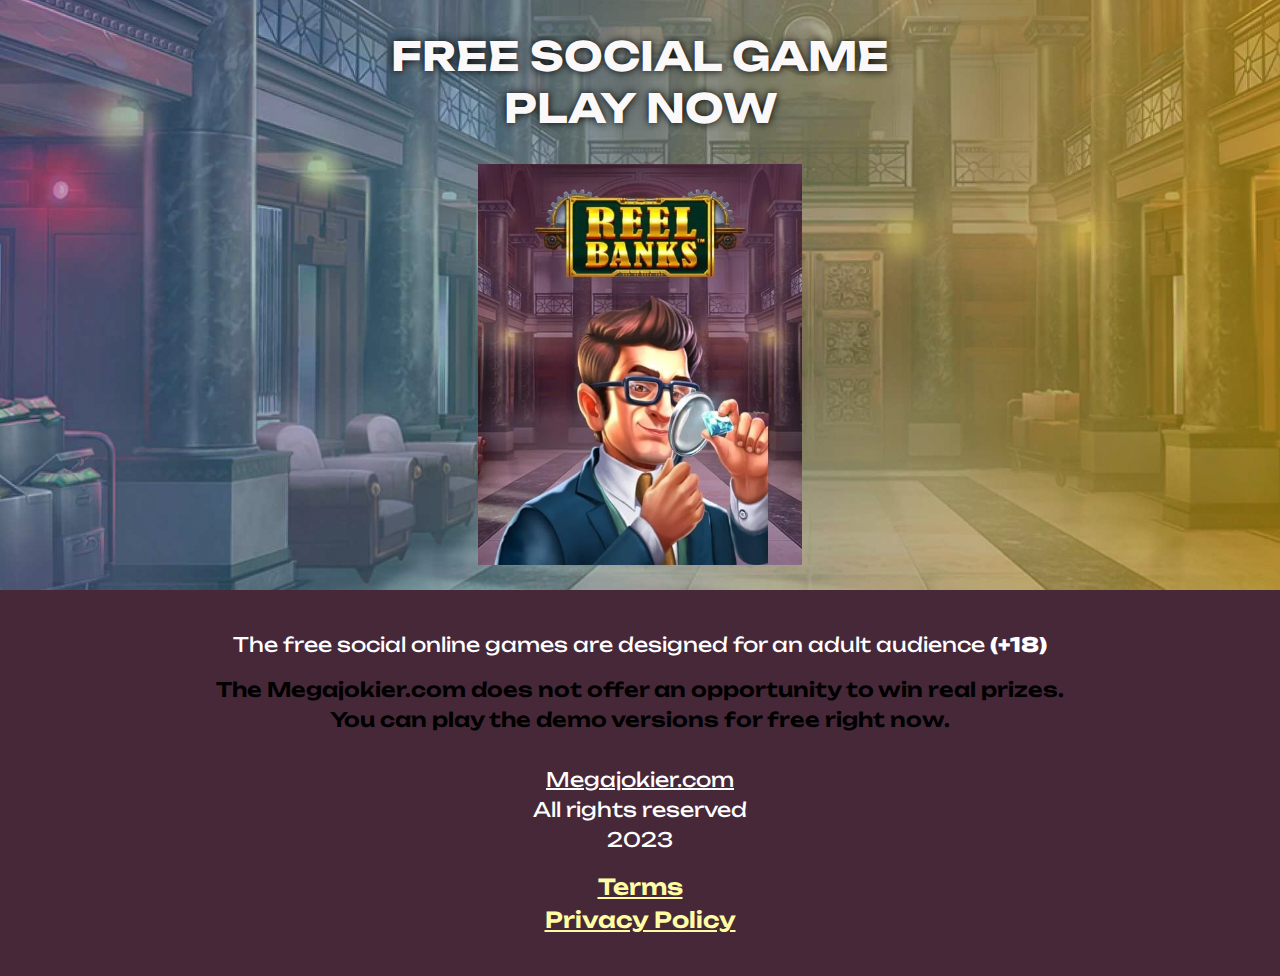
==== games.html @ bd91e35d "update" ====
<!DOCTYPE html>
<html lang="en">

<head>
  <title>Megajokier.com | FREE SOCIAL GAME</title>

  <meta charset="UTF-8">
  <meta http-equiv="X-UA-Compatible" content="IE=edge">
  <meta name="viewport" content="width=device-width, initial-scale=1.0">
  <meta http-equiv="Content-Type" content="text/html; charset=UTF-8">
  <meta name="viewport"
    content="width=device-width, user-scalable=no, initial-scale=1.0, maximum-scale=1.0, minimum-scale=1.0">

  <link rel="stylesheet" media="all" href="./css/main.min.css">

  <link rel="apple-touch-icon" sizes="180x180" href="/apple-touch-icon.png">
  <link rel="icon" type="image/png" sizes="32x32" href="/favicon-32x32.png">
  <link rel="icon" type="image/png" sizes="16x16" href="/favicon-16x16.png">
  <link rel="manifest" href="/site.webmanifest">
  <link rel="mask-icon" href="/safari-pinned-tab.svg" color="#5bbad5">
  <meta name="msapplication-TileColor" content="#da532c">
  <meta name="theme-color" content="#ffffff">

  <link rel="preconnect" href="https://fonts.googleapis.com"><link rel="preconnect" href="https://fonts.gstatic.com" crossorigin><link href="https://fonts.googleapis.com/css2?family=Unbounded:wght@200;300;400;500;600;700;800;900&display=swap" rel="stylesheet">

</head>

<body>

  <main>
    <section class="hero__background game__bg">
      <div class="hero__game-global">
        <h1 class="h1-hero">
          Free Social Game <br> Play Now
        </h1>
        <div class="flex-list__desk" id="Games">
          <ul class="flex-list cursor">
            <li class="flex-list__item" data-modal-open6 onClick="srcModal6()">
              <img src="./img/Game.webp" alt="Victorios The Game" class="Games__img">
            </li>
          </ul>
        </div>
      </div>
    </section>
  </main>


  <footer class="footer-p">
    <div class="footer__section">
      <div class="footer__last">
        <noindex>
          <p class="footer__p-font">The free social online games are designed for an adult audience <span
              class="footer__span">(+18)</span>
          </p>
        </noindex>
        <div>
          <noindex>
            <p class="footer__p-font margin" style="color: black;
            font-weight: 600;">The Megajokier.com does not offer an opportunity to win real
              prizes.<br>
              You can play the demo versions for free right now.</p>
          </noindex>
        </div>


        <a href="/" class="margin">
          <p class="footer__p-font"><span style="text-decoration: underline;">Megajokier.com</span><br>All rights
            reserved
            <br>2023
          </p>
        </a>

        <div>
          <ul class="footer__ul">
            <li><a class="footer__terms" data-modal-open3 style="text-decoration: underline;">Terms</a></li>
            <li><a class="footer__terms" data-modal-open2 style="text-decoration: underline;">Privacy Policy</a></li>
          </ul>
        </div>

  </footer>


  <!--   Modal Privacy -->

  <div class="modal__backdrop2 is-hidden2" data-modal2>
    <div class="modal2" data-form-modal2>

      <button type="button" class="button__modal2" data-modal-close2>
        <svg class="icon__close3">
          <use href="./img/icons.svg#icon-close"></use>
        </svg>
      </button>

      <div class="modal4__pad">
        <span class="modal__hero-text4">
          <noindex>
            <p class="modal__p">
              At Megajokier.com, accessible from https://Megajokier.com, one of our main priorities is the
              privacy of our visitors. This Privacy Policy document contains types of information that is collected and
              recorded by Megajokier.com and how we use it.

              If you have additional questions or require more information about our Privacy Policy, do not hesitate to
              contact us.

              This Privacy Policy applies only to our online activities and is valid for visitors to our website with
              regards to the information that they shared and/or collect in Megajokier.com. This policy is not
              applicable to any information collected offline or via channels other than this website.
            </p>
          </noindex>

          <h2>Information we collect</h2>

          <noindex>
            <p class="modal__p">
              The personal information that you are asked to provide, and the reasons why you are asked to provide it,
              will be made clear to you at the point we ask you to provide your personal information.

              If you contact us directly, we may receive additional information about you such as your name, email
              address, phone number, the contents of the message and/or attachments you may send us, and any other
              information you may choose to provide.

              When you register for an Account, we may ask for your contact information, including items such as name,
              company name, address, email address, and telephone number.
            </p>
          </noindex>

          <h2>How we use your information
          </h2>

          <noindex>
            <p>
              We use the information we collect in various ways, including to:<br>

              Provide, operate, and maintain our website<br>
              Improve, personalize, and expand our website<br>
              Understand and analyze how you use our website<br>
              Develop new products, services, features, and functionality<br>
              Communicate with you, either directly or through one of our partners, including for customer service, to
              provide you with updates and other information relating to the website, and for marketing and promotional
              purposes<br>
              Send you emails<br>
              Find and prevent fraud
            </p>
          </noindex>
        </span>
      </div>
    </div>
  </div>

  <!--   Modal Terms -->

  <div class="modal__backdrop3 is-hidden3" data-modal3>
    <div class="modal3" data-form-modal3>

      <button type="button" class="button__modal3" data-modal-close3>
        <svg class="icon__close3">
          <use href="./img/icons.svg#icon-close"></use>
        </svg>
      </button>

      <div class="modal4__pad">
        <span class="modal__hero-text4">
          <noindex>
            <h2>These terms and conditions outline the rules and regulations for the use of Megajokier.com's
              Website, located at Megajokier.com.</h2>
          </noindex>
          <noindex>
            <p class="modal__p">By accessing this website we assume you accept these terms and conditions. Do not
              continue to use Megajokier.com if you do not agree to take all of the terms and conditions stated on
              this page.</p>
          </noindex>
          <noindex>
            <p class="modal__p">
              The following terminology applies to these Terms and Conditions, Privacy Statement and Disclaimer Notice
              and all Agreements: "Client", "You" and "Your" refers to you, the person log on this website and compliant
              to the Company’s terms and conditions. "The Company", "Ourselves", "We", "Our" and "Us", refers to our
              Company. "Party", "Parties", or "Us", refers to both the Client and ourselves. All terms refer to the
              offer, acceptance and consideration of payment necessary to undertake the process of our assistance to the
              Client in the most appropriate manner for the express purpose of meeting the Client’s needs in respect of
              provision of the Company’s stated services, in accordance with and subject to, prevailing law of
              Netherlands. Any use of the above terminology or other words in the singular, plural, capitalization
              and/or he/she or they, are taken as interchangeable and therefore as referring to same.
            </p>
          </noindex>
          <noindex>
            <p class="modal__p">
              These Terms of Use constitute a legally binding agreement made between you, whether personally or on
              behalf of an entity ("you") and Megajokier.com ("Company," "we," "us," or "our"), concerning your
              access and use of the Megajokier.com website as well as any other media form, media channel, mobile
              website related, linked, or otherwise connected thereto (collectively, the "Site"). You agree that by
              accessing the Site, you have read, understood, and agreed to be bound by all of these Terms of Use. IF YOU
              DO NOT AGREE WITH ALL OF THESE TERMS OF USE, THEN YOU ARE EXPRESSLY PROHIBITED FROM USING THE SITE AND YOU
              MUST DISCONTINUE USE IMMEDIATELY.
            </p>
          </noindex>
          <noindex>
            <p class="modal__p">
              The information provided on the Site is not intended for distribution to or use by any person or entity in
              any jurisdiction or country where such distribution or use would be contrary to law or regulation or which
              would subject us to any registration requirement within such jurisdiction or country. Accordingly, those
              persons who choose to access the Site from other locations do so on their own initiative and are solely
              responsible for compliance with local laws, if and to the extent local laws are applicable.
            </p>
            <p class="modal__p">
              The Site is intended for users who are at least 18 years old. Persons under the age of 18 are not
              permitted to use or register for the Site.
            </p>
            <p class="modal__p">
              You may not access or use the Site for any purpose other than that for which we make the Site available.
              The Site may not be used in connection with any commercial endeavors except those that are specifically
              endorsed
              or approved by us.
            </p>
            <p class="modal__p">
              We reserve the right, but not the obligation, to: (1) monitor the Site for violations of these Terms of
              Use; (2) take appropriate legal action against anyone who, in our sole discretion, violates the law or
              these Terms of Use,
              including without limitation, reporting such user to law enforcement authorities; (3) in our sole
              discretion and without limitation, refuse, restrict access to, limit the availability of, or disable (to
              the extent technologically
              feasible) any of your Contributions or any portion thereof; (4) in our sole discretion and without
              limitation, notice, or liability, to remove from the Site or otherwise disable all files and content that
              are excessive in size or are in any way burdensome to our systems.
            </p>
          </noindex>
        </span>
      </div>
    </div>
  </div>

  <div class="modal__backdrop6 is-hidden6" data-modal6>
    <div class="modal6">

      <button type="button" class="button__modal3" data-modal-close6 onClick="window.location.reload()">
        <svg class="icon__close3">
          <use href="./img/icons.svg#icon-close"></use>
        </svg>
      </button>

      <iframe class="iframe" id="gameFrame6" title="Game" sandbox="allow-same-origin allow-scripts"
        allow="autoplay; fullscreen; screen-wake-lock" frameborder="0" width="100%" src="">
      </iframe>

    </div>
  </div>

  <script src="./js/games.js"></script>
  <script src="./js/modals.js"></script>
  <script src="./js/gameTitle.js"></script>
</body>

</html>
---- css/main.min.css ----
:root{--main-title-color: #ffffff;--second-title-color: #212121;--first-text-color: #757575;--second-text-color: rgba(255, 255, 255, 0.6);--third-text-color: #000000;--accent-color: #20847c;--btn-accent-color: #20847c;--main-site-section: #2f303a;--thumb-background-color: #f5f4fa;--line-color: #ececec;--border-color: #eeeeee;--current-placeholder-color: rgba(117, 117, 117, 0.5);--social-background-color: rgba(255, 255, 255, 0.1);--social-link-color: #afb1b8;--overlay-color: rgba(0, 0, 0, 0.2);--duration: 150ms;--function: cubic-bezier(0.4, 0, 0.2, 1);--about-text-bgc: rgba(47, 48, 58, 0.8)}.modal__backdrop{position:fixed;top:0;left:0;z-index:101;height:100%;width:100%;transition-property:opacity,visibility;background-color:rgba(0,0,0,.62);opacity:1;visibility:visible}.modal__backdrop.is-hidden{pointer-events:none;visibility:hidden;opacity:0}.modal__backdrop.is-hidden>.modal{transform:translate(-50%, -50%) scale(2.9);opacity:0}.modal__close{display:flex;align-items:center;flex-direction:column;justify-content:center;color:#1e0013;text-transform:uppercase;font-weight:600;cursor:pointer;margin-top:17px;margin-bottom:17px}.is-hidden{display:none}.modal{position:absolute;top:50%;left:50%;text-align:center;transform:translate(-50%, -50%) scale(1);width:90%;height:50px;padding:15px 15px 15px 15px;background-color:#eee;opacity:1;border-radius:6px;-webkit-box-shadow:0px 1px 3px rgba(0,0,0,.12),0px 1px 1px rgba(0,0,0,.14),0px 2px 1px rgba(0,0,0,.2);box-shadow:0px 1px 3px rgba(0,0,0,.12),0px 1px 1px rgba(0,0,0,.14),0px 2px 1px rgba(0,0,0,.2);transition-property:opacity,transform}@media screen and (min-width: 480px){.modal{width:354px}}@media screen and (min-width: 1200px){.modal{width:528px}}.modal__hero-text{color:#000;font-weight:600}@media screen and (min-width: 1200px){.modal__hero-text{padding:30px}}.modal__backdrop5{position:fixed;top:0;left:0;z-index:101;height:100%;width:100%;background-color:rgba(0,0,0,.62);opacity:1;visibility:visible;transition-property:opacity,visibility;transition-duration:250ms;transition-timing-function:cubic-bezier(0.4, 0, 0.2, 1)}.modal__backdrop5.is-hidden5{visibility:hidden;opacity:0;pointer-events:none}.modal__backdrop5.is-hidden5>.modal5{opacity:0;transform:translate(-50%, -50%) scale(2.9)}.modal__close5{margin-bottom:10px;text-transform:uppercase;display:block;color:brown;margin-top:20px}.modal__heading5{margin-top:0;margin-bottom:12px;font-weight:500;font-size:18px;line-height:1.5;text-align:center;letter-spacing:.03em;color:#212121;padding:20px}.modal__form5{position:relative;display:block;text-align:left;margin-bottom:10px;color:#212121}.modal__thumb5{position:relative;display:block;text-align:left;margin-bottom:10px;color:#212121}.modal__input5{display:block;width:90%;height:40px;border:1px solid #3c3027;padding-left:42px;transition-property:border;transition-duration:250ms;transition-timing-function:cubic-bezier(0.4, 0, 0.2, 1)}.modal__input5:focus{border-color:#9927b5}.modal__input5::placeholder{color:#2d2d2d}.modal__input5:focus+.icon__modal-img{fill:#3c3027}.modal__input5._error{box-shadow:0 0 0 5px #f9da49}.modal__backdrop{position:fixed;top:0;left:0;z-index:101;height:100%;width:100%;background-color:rgba(0,0,0,.62);opacity:1;visibility:visible;transition-property:opacity,visibility;transition-duration:250ms;transition-timing-function:cubic-bezier(0.4, 0, 0.2, 1)}.modal__backdrop6{position:fixed;top:0;left:0;z-index:101;height:100%;width:100%;background-color:rgba(0,0,0,.62);opacity:1;visibility:visible;transition-property:opacity,visibility;transition-duration:250ms;transition-timing-function:cubic-bezier(0.4, 0, 0.2, 1)}.modal__backdrop7{position:fixed;top:0;left:0;z-index:101;height:100%;width:100%;background-color:rgba(0,0,0,.62);opacity:1;visibility:visible;transition-property:opacity,visibility;transition-duration:250ms;transition-timing-function:cubic-bezier(0.4, 0, 0.2, 1)}.modal__backdrop8{position:fixed;top:0;left:0;z-index:101;height:100%;width:100%;background-color:rgba(0,0,0,.62);opacity:1;visibility:visible;transition-property:opacity,visibility;transition-duration:250ms;transition-timing-function:cubic-bezier(0.4, 0, 0.2, 1)}.modal__backdrop9{position:fixed;top:0;left:0;z-index:101;height:100%;width:100%;background-color:rgba(0,0,0,.62);opacity:1;visibility:visible;transition-property:opacity,visibility;transition-duration:250ms;transition-timing-function:cubic-bezier(0.4, 0, 0.2, 1)}.modal__backdrop.is-hidden{visibility:hidden;opacity:0;pointer-events:none}.modal__backdrop6.is-hidden6{visibility:hidden;opacity:0;pointer-events:none}.modal__backdrop7.is-hidden7{visibility:hidden;opacity:0;pointer-events:none}.modal__backdrop8.is-hidden8{visibility:hidden;opacity:0;pointer-events:none}.modal__backdrop9.is-hidden9{visibility:hidden;opacity:0;pointer-events:none}.modal__backdrop.is-hidden>.modal{opacity:0;transform:translate(-50%, -50%) scale(2.9)}.modal__backdrop7.is-hidden7>.modal7{opacity:0;transform:translate(-50%, -50%) scale(2.9)}.modal__backdrop8.is-hidden8>.modal8{opacity:0;transform:translate(-50%, -50%) scale(2.9)}.modal__backdrop9.is-hidden9>.modal9{opacity:0;transform:translate(-50%, -50%) scale(2.9)}.modal{position:absolute;top:50%;left:50%;text-align:center;transform:translate(-50%, -50%) scale(1);width:90%;height:65px;padding:15px 15px 0px 15px;background-color:var(--main-title-color);opacity:1;border-radius:6px;-webkit-box-shadow:0px 1px 3px rgba(0,0,0,.12),0px 1px 1px rgba(0,0,0,.14),0px 2px 1px rgba(0,0,0,.2);box-shadow:0px 1px 3px rgba(0,0,0,.12),0px 1px 1px rgba(0,0,0,.14),0px 2px 1px rgba(0,0,0,.2);transition-property:opacity,transform;transition-duration:var(--duration);transition-timing-function:var(--function)}@media screen and (min-width: 480px){.modal{width:354px}}@media screen and (min-width: 1200px){.modal{width:528px;height:65px}}.modal__heading{margin-top:0;margin-top:5px;margin-bottom:10px;font-weight:400;font-size:12px;line-height:1.5;text-align:center;letter-spacing:.03em;color:#fff}.modal__heading2{display:flex;justify-content:center;margin-top:0;margin-top:5px;margin-bottom:10px;font-weight:400;font-size:12px;line-height:1.5;text-align:center;letter-spacing:.03em;color:#000}.modal__form{position:relative;display:block;text-align:left;margin-bottom:10px;color:#212121}.modal__thumb{display:flex;align-items:center;-webkit-box-align:center;justify-content:center;margin-bottom:10px;text-align:center;cursor:pointer}.modal__thumb:last-of-type{display:flex;align-items:center;-webkit-box-align:center;justify-content:center;margin-bottom:20px;text-align:center;cursor:pointer}.modal__thumb:last-of-type:hover>.modal-check{border:2px solid #2196f3}.modal__thumb:last-of-type:hover>.modal__check,.modal__thumb:last-of-type:focus-within>.modal__check{border:2px solid #2196f3}.modal__checkbox-input:checked+.modal-check{border:2px solid rgba(0,0,0,0);background-color:#2196f3}.modal__label{display:block;margin-bottom:4px;font-size:12px;line-height:1.17;letter-spacing:.01em;color:#000}.modal__input5{display:block;background-color:#f6f6f4;width:90%;height:40px;border:1.5px solid #3c3027;padding-left:42px;transition-property:border;transition-duration:250ms;transition-timing-function:cubic-bezier(0.4, 0, 0.2, 1)}.modal__input5:focus{border-color:#9927b5}.modal__input5::placeholder{color:#2d2d2d}.modal__input5:focus+.icon__modal-img{fill:rgba(231,80,0,.65)}.modal__input5._error{box-shadow:0 0 0 5px #f9da49}.modal__thumb-textarea{margin-bottom:10px}@media screen and (min-width: 480px){.modal__thumb-textarea{margin-bottom:20px}}.modal__area{display:block;background-color:#f6f6f4;width:100%;height:120px;resize:none;margin:0;padding:12px 16px;font-size:12px;line-height:1.17;letter-spacing:.01em;color:#000;border:1.5px solid #3c3027;box-sizing:border-box;transition-property:border-color;transition-duration:250ms;transition-timing-function:cubic-bezier(0.4, 0, 0.2, 1)}.modal__area:focus{border-color:#9927b5}.modal__area::placeholder{color:#3c3027;font-weight:200}.modal__checkbox{text-align:center}.modal-check{margin-right:7px;border:2px solid #212121;border-radius:4px;background-color:#fff;transition-property:background-color,border;transition-timing-function:cubic-bezier(0.4, 0, 0.2, 1)}.modal__policy{font-size:7px;line-height:1.5;letter-spacing:.03em;color:var(--first-text-color);display:flex;justify-content:center;align-items:center;margin-bottom:15px}@media screen and (min-width: 480px){.modal__policy{font-size:12px;line-height:1.71;padding-bottom:30px}}@media screen and (min-width: 1200px){.modal__policy{font-size:14px}}.modal__check span:hover,.modal__checkbox-input:focus+.modal__policy span{border:2px solid #000}.modal__checkbox-input:checked+.modal__policy span{background-color:var(--accent-color);border:0}.modal__checkbox-input:checked+.modal__policy .icon-check{fill:var(--main-title-color)}.modal__link{color:var(--accent-color);text-decoration-skip-ink:none}.modal-button{text-align:center}.modal-button__btn{display:flex;margin-right:auto;margin-left:auto;margin-top:50px;align-items:center;justify-content:center;padding:10px 29px;height:50px;color:#fff;background-color:#e22c5f;font-weight:200;font-size:large;line-height:1.87;letter-spacing:.06em;box-shadow:0px 4px 4px rgba(0,0,0,.15);border:0;color:#fff;cursor:pointer}@media screen and (min-width: 1200px){.modal-button__btn{-ms-flex-item-align:end;align-self:flex-end}}.modal__hero-text{padding:10px;color:#000;font-size:12px;width:100%}.modal__hero-text4{color:#fff;width:100%;height:60vh}@media screen and (min-width: 1200px){.modal__hero-text4{font-size:17px}}.modal__link-btn{display:block;margin:5px}.modal__close{margin-bottom:5px;text-transform:uppercase;color:#3c3027 !important}.modal__close6{margin-bottom:5px;text-transform:uppercase;color:brown}.modal__close7{margin-bottom:5px;text-transform:uppercase;color:brown}.modal__close8{margin-bottom:5px;text-transform:uppercase;color:brown}.modal__close9{margin-bottom:5px;text-transform:uppercase;color:brown}.modal__backdrop1{position:fixed;top:0;left:0;z-index:101;height:100%;width:100%;background-color:rgba(0,0,0,.76);opacity:1;visibility:visible;transition-property:opacity,visibility;transition-duration:250ms;transition-timing-function:cubic-bezier(0.4, 0, 0.2, 1)}.modal__backdrop1.is-hidden1{visibility:hidden;opacity:0;pointer-events:none}.modal__backdrop1.is-hidden1>.modal1{opacity:0;transform:translate(-50%, -50%) scale(2.9)}.modal1{position:absolute;top:29%;left:50%;background-size:100%;text-align:center;height:20vh !important;transform:translate(-50%, -50%) scale(1);padding:15px;width:89vw;opacity:1;transition-property:opacity,transform;transition-duration:var(--duration);transition-timing-function:var(--function)}@media screen and (min-width: 480px){.modal1{width:90vw}}@media screen and (min-width: 1200px){.modal1{height:auto !important;width:55vw}}.modal__close1{margin-bottom:10px;text-transform:uppercase;display:block;color:brown;margin-top:20px}.modal1-1{background-size:100%;text-align:center;height:20vh !important;transform:translate(-50%, -50%) scale(1);padding:15px;width:89vw;opacity:1;transition-property:opacity,transform;transition-duration:var(--duration);transition-timing-function:var(--function)}@media screen and (min-width: 480px){.modal1-1{width:90vw}}@media screen and (min-width: 1200px){.modal1-1{height:auto !important;width:32vw;max-width:600px}}.modal1-1__title{color:#fff;font-size:42px;text-shadow:-2px -2px 4px #000}@media screen and (min-width: 1200px){.modal1-1__title{color:#fff;font-size:42px;font-weight:900;text-shadow:-2px -2px 4px #000}}.modal__backdrop1__popup{position:fixed;top:0;left:0;z-index:101;height:100%;width:100%;background-color:rgba(0,0,0,.76);opacity:1;visibility:visible;transition-property:opacity,visibility;transition-duration:250ms;transition-timing-function:cubic-bezier(0.4, 0, 0.2, 1)}.modal__backdrop1__popup.is-hidden1__popup{visibility:hidden;opacity:0;pointer-events:none}.modal__backdrop1__popup.is-hidden1__popup>.modal1__popup{opacity:0;transform:translate(-50%, -50%) scale(2.9)}@media screen and (min-width: 1200px){.modal__backdrop1__popup.is-hidden1__popup>.modal1__popup{transform:none}}.modal1__popup{display:flex;align-items:center;justify-content:center;position:absolute;height:95vh !important;top:29%;left:50%;background-size:100%;text-align:center;transform:translate(-50%, -50%) scale(1);padding:15px;width:89vw;opacity:1;transition-property:opacity,transform;transition-duration:var(--duration);transition-timing-function:var(--function);background-image:linear-gradient(90deg, hsla(289deg, 26%, 25%, 0.88) 0%, hsl(37deg, 44%, 10%) 35%, rgba(40, 6, 6, 0.57) 100%),url(../../img/Background.jpg);background-size:cover}@media screen and (min-width: 480px){.modal1__popup{width:90vw}}@media screen and (min-width: 1200px){.modal1__popup{width:50vw;height:100%}}.modal1__popup-desk{height:100%}.modal__close1__popup{margin-bottom:10px;text-transform:uppercase;display:block;color:brown;margin-top:20px}.modal1__popup-skip{text-decoration:underline;padding:15px;font-size:inherit;font-weight:400;color:#000;font-size:16px;display:flex;justify-content:center;align-items:center}@media screen and (min-width: 1200px){.modal1__popup-skip{font-weight:900;margin-top:30px;color:#000}}.modal__backdrop111__popup{position:fixed;top:0;left:0;z-index:101;height:100%;width:100%;background-color:rgba(0,0,0,.76);opacity:1;visibility:visible;transition-property:opacity,visibility;transition-duration:250ms;transition-timing-function:cubic-bezier(0.4, 0, 0.2, 1)}.modal__backdrop111__popup.is-hidden111__popup{visibility:hidden;opacity:0;pointer-events:none}.modal__backdrop111__popup.is-hidden111__popup>.modal111__popup{opacity:0;transform:translate(-50%, -50%) scale(2.9)}.modal111__popup{position:absolute;top:29%;left:50%;background-size:100%;text-align:center;height:66vh !important;transform:translate(-50%, -50%) scale(1);padding:15px;width:89vw;opacity:1;background:#3a0a11;border-radius:25px;box-shadow:0 0 7px 0px #faeb4a;transition-property:opacity,transform;transition-duration:var(--duration);transition-timing-function:var(--function);background-image:url("../../img/header.webp")}@media screen and (min-width: 480px){.modal111__popup{width:90vw}}@media screen and (min-width: 1200px){.modal111__popup{height:auto !important;width:55vw}}.modal__close111__popup{margin-bottom:10px;text-transform:uppercase;display:block;color:brown;margin-top:20px}.modal111__popup-skip{text-decoration:underline;padding:20px;font-size:inherit;font-weight:600;color:#d9e931;font-size:19px;display:flex;justify-content:center;align-items:center}.modal__backdrop2{position:fixed;top:0;left:0;z-index:101;height:100%;width:100%;background-color:rgba(0,0,0,.62);opacity:1;visibility:visible;transition-property:opacity,visibility;transition-duration:250ms;transition-timing-function:cubic-bezier(0.4, 0, 0.2, 1)}.modal__backdrop2.is-hidden2{visibility:hidden;opacity:0;pointer-events:none}.modal__backdrop2.is-hidden4>.modal2{opacity:0;transform:translate(-50%, -50%) scale(2.9)}.modal2{position:absolute;display:flex;justify-content:center;align-items:center;top:50%;left:50%;text-align:center;transform:translate(-50%, -50%) scale(1);width:90vw;height:auto;padding:15px;background:linear-gradient(90deg, hsla(289deg, 26%, 25%, 0.88) 0%, hsl(37deg, 44%, 10%) 35%, rgba(40, 6, 6, 0.57) 100%);opacity:1;-webkit-box-shadow:0px 1px 3px rgba(0,0,0,.12),0px 1px 1px rgba(0,0,0,.14),0px 2px 1px rgba(0,0,0,.2);box-shadow:0px 1px 3px rgba(0,0,0,.12),0px 1px 1px rgba(0,0,0,.14),0px 2px 1px rgba(0,0,0,.2);transition-property:opacity,transform;transition-duration:var(--duration);transition-timing-function:var(--function)}@media screen and (min-width: 480px){.modal2{height:auto;width:90vw}}@media screen and (min-width: 1200px){.modal2{width:55vw;max-height:90vh;background-size:cover}}.modal__close2{margin-bottom:10px;text-transform:uppercase;display:block;color:brown;margin-top:20px}.modal__backdrop4{position:fixed;top:0;left:0;z-index:101;height:100%;width:100%;background-color:rgba(0,0,0,.62);opacity:1;visibility:visible;transition-property:opacity,visibility;transition-duration:250ms;transition-timing-function:cubic-bezier(0.4, 0, 0.2, 1)}.modal__backdrop4.is-hidden4{visibility:hidden;opacity:0;pointer-events:none}.modal__backdrop4.is-hidden4>.modal4{opacity:0;transform:translate(-50%, -50%) scale(2.9)}.modal4{position:absolute;top:50%;left:50%;text-align:center;transform:translate(-50%, -50%) scale(1);height:90vh;width:90vw;height:auto;padding:15px 15px 0px 15px;background-color:#f3f3f5;opacity:1;-webkit-box-shadow:0px 1px 3px rgba(0,0,0,.12),0px 1px 1px rgba(0,0,0,.14),0px 2px 1px rgba(0,0,0,.2);box-shadow:0px 1px 3px rgba(0,0,0,.12),0px 1px 1px rgba(0,0,0,.14),0px 2px 1px rgba(0,0,0,.2);transition-property:opacity,transform;transition-duration:var(--duration);transition-timing-function:var(--function)}@media screen and (min-width: 480px){.modal4{height:90vh;width:90vw}}@media screen and (min-width: 1200px){.modal4{height:90vh;width:90vw}}.modal__close4{margin-bottom:10px;text-transform:uppercase;display:block;color:#014039;margin-top:20px}.modal2__popup{position:absolute;top:50%;left:50%;text-align:center;transform:translate(-50%, -50%) scale(1);height:90vh;width:90vw;height:auto;padding:15px 15px 0px 15px;background-image:linear-gradient(90deg, hsla(289deg, 26%, 25%, 0.88) 0%, hsl(37deg, 44%, 10%) 35%, rgba(40, 6, 6, 0.57) 100%);opacity:1;-webkit-box-shadow:0px 1px 3px rgba(0,0,0,.12),0px 1px 1px rgba(0,0,0,.14),0px 2px 1px rgba(0,0,0,.2);box-shadow:0px 1px 3px rgba(0,0,0,.12),0px 1px 1px rgba(0,0,0,.14),0px 2px 1px rgba(0,0,0,.2);transition-property:opacity,transform;transition-duration:var(--duration);transition-timing-function:var(--function);height:63vh;display:flex;justify-content:center;align-items:center}@media screen and (min-width: 480px){.modal2__popup{height:90vh;width:90vw}}@media screen and (min-width: 1200px){.modal2__popup{height:90vh;width:90vw}}.modal__backdrop4__popup{position:fixed;top:0;left:0;z-index:101;height:100%;width:100%;background-color:rgba(0,0,0,.62);opacity:1;visibility:visible;transition-property:opacity,visibility;transition-duration:250ms;transition-timing-function:cubic-bezier(0.4, 0, 0.2, 1)}.modal__backdrop4__popup.is-hidden4__popup{visibility:hidden;opacity:0;pointer-events:none}.modal__backdrop4__popup.is-hidden4__popup>.modal4__popup{opacity:0;transform:translate(-50%, -50%) scale(2.9)}.modal4__popup{position:absolute;top:50%;left:50%;text-align:center;transform:translate(-50%, -50%) scale(1);height:90vh;width:90vw;height:auto;padding:15px 15px 0px 15px;background-color:#f3f3f5;opacity:1;-webkit-box-shadow:0px 1px 3px rgba(0,0,0,.12),0px 1px 1px rgba(0,0,0,.14),0px 2px 1px rgba(0,0,0,.2);box-shadow:0px 1px 3px rgba(0,0,0,.12),0px 1px 1px rgba(0,0,0,.14),0px 2px 1px rgba(0,0,0,.2);transition-property:opacity,transform;transition-duration:var(--duration);transition-timing-function:var(--function)}@media screen and (min-width: 480px){.modal4__popup{height:90vh;width:90vw}}@media screen and (min-width: 1200px){.modal4__popup{height:90vh;width:90vw}}.modal__close4{margin-bottom:10px;text-transform:uppercase;display:block;color:#014039;margin-top:20px}.modal__backdrop3{position:fixed;top:0;left:0;z-index:101;height:100%;width:100%;background-color:rgba(0,0,0,.62);opacity:1;visibility:visible;transition-property:opacity,visibility;transition-duration:250ms;transition-timing-function:cubic-bezier(0.4, 0, 0.2, 1)}.modal__backdrop3.is-hidden3{visibility:hidden;opacity:0;pointer-events:none}.modal__backdrop3.is-hidden4>.modal3{opacity:0;transform:translate(-50%, -50%) scale(2.9)}.modal3{position:absolute;top:50%;left:50%;text-align:center;transform:translate(-50%, -50%) scale(1);width:90vw;height:auto;padding:15px;background:linear-gradient(90deg, hsla(289deg, 26%, 25%, 0.88) 0%, hsl(37deg, 44%, 10%) 35%, rgba(40, 6, 6, 0.57) 100%);opacity:1;-webkit-box-shadow:0px 1px 3px rgba(0,0,0,.12),0px 1px 1px rgba(0,0,0,.14),0px 2px 1px rgba(0,0,0,.2);box-shadow:0px 1px 3px rgba(0,0,0,.12),0px 1px 1px rgba(0,0,0,.14),0px 2px 1px rgba(0,0,0,.2);transition-property:opacity,transform;transition-duration:var(--duration);transition-timing-function:var(--function);height:auto;display:flex;justify-content:center;align-items:center}@media screen and (min-width: 480px){.modal3{height:90vh;width:90vw}}@media screen and (min-width: 1200px){.modal3{height:auto;width:60vw;max-height:90vh;background-size:cover}}.modal__close3{margin-bottom:10px;text-transform:uppercase;display:block;color:brown;margin-top:20px}.modal4__pad{padding:2px;overflow:scroll;display:flex;justify-content:center;align-items:center;max-height:100%}.modal__backdrop5{position:fixed;top:0;left:0;z-index:101;height:100%;width:100%;background-color:rgba(0,0,0,.62);opacity:1;visibility:visible;transition-property:opacity,visibility;transition-duration:250ms;transition-timing-function:cubic-bezier(0.4, 0, 0.2, 1)}.modal__backdrop5.is-hidden5{visibility:hidden;opacity:0;pointer-events:none}.modal__backdrop5.is-hidden5>.modal5{opacity:0;transform:translate(-50%, -50%) scale(2.9)}.modal5{position:absolute;top:50%;left:50%;text-align:center;transform:translate(-50%, -50%) scale(1);width:90vw;height:auto;padding:15px;background:linear-gradient(90deg, hsla(289deg, 26%, 25%, 0.88) 0%, hsl(37deg, 44%, 10%) 35%, rgba(40, 6, 6, 0.57) 100%);opacity:1;-webkit-box-shadow:0px 1px 3px rgba(0,0,0,.12),0px 1px 1px rgba(0,0,0,.14),0px 2px 1px rgba(0,0,0,.2);box-shadow:0px 1px 3px rgba(0,0,0,.12),0px 1px 1px rgba(0,0,0,.14),0px 2px 1px rgba(0,0,0,.2);transition-property:opacity,transform;transition-duration:var(--duration);transition-timing-function:var(--function);display:flex;justify-content:center;align-items:center}@media screen and (min-width: 480px){.modal5{height:90vh;width:90vw}}@media screen and (min-width: 1200px){.modal5{height:auto;width:60vw;max-height:90vh}}.modal__close5{margin-bottom:10px;text-transform:uppercase;display:block;color:#014039;margin-top:20px}.modal__backdrop5__popup{position:fixed;top:0;left:0;z-index:101;height:100%;width:100%;background-color:rgba(0,0,0,.62);opacity:1;visibility:visible;transition-property:opacity,visibility;transition-duration:250ms;transition-timing-function:cubic-bezier(0.4, 0, 0.2, 1)}.modal__backdrop5__popup.is-hidden5__popup{visibility:hidden;opacity:0;pointer-events:none}.modal__backdrop5__popup.is-hidden5__popup>.modal5__popup{opacity:0;transform:translate(-50%, -50%) scale(2.9)}.modal5__popup{position:absolute;top:50%;left:50%;text-align:center;transform:translate(-50%, -50%) scale(1);width:90vw;height:65vh;padding:15px 15px 0px 15px;background-image:linear-gradient(90deg, hsla(289deg, 26%, 25%, 0.88) 0%, hsl(37deg, 44%, 10%) 35%, rgba(40, 6, 6, 0.57) 100%);opacity:1;-webkit-box-shadow:0px 1px 3px rgba(0,0,0,.12),0px 1px 1px rgba(0,0,0,.14),0px 2px 1px rgba(0,0,0,.2);box-shadow:0px 1px 3px rgba(0,0,0,.12),0px 1px 1px rgba(0,0,0,.14),0px 2px 1px rgba(0,0,0,.2);transition-property:opacity,transform;transition-duration:var(--duration);transition-timing-function:var(--function);display:flex;justify-content:center;align-items:center}@media screen and (min-width: 480px){.modal5__popup{height:90vh;width:90vw}}@media screen and (min-width: 1200px){.modal5__popup{height:90vh;width:90vw}}.modal__close5{margin-bottom:10px;text-transform:uppercase;display:block;color:#014039;margin-top:20px}.modal__backdrop4{position:fixed;top:0;left:0;z-index:101;height:100%;width:100%;background-color:rgba(0,0,0,.62);opacity:1;visibility:visible;transition-property:opacity,visibility;transition-duration:250ms;transition-timing-function:cubic-bezier(0.4, 0, 0.2, 1)}.modal__backdrop4.is-hidden4{visibility:hidden;opacity:0;pointer-events:none}.modal__backdrop4.is-hidden4>.modal4{opacity:0;transform:translate(-50%, -50%) scale(2.9)}.modal4{position:absolute;top:50%;left:50%;text-align:center;transform:translate(-50%, -50%) scale(1);height:90vh;width:90vw;height:auto;padding:15px 15px 0px 15px;background-color:#f3f3f5;opacity:1;-webkit-box-shadow:0px 1px 3px rgba(0,0,0,.12),0px 1px 1px rgba(0,0,0,.14),0px 2px 1px rgba(0,0,0,.2);box-shadow:0px 1px 3px rgba(0,0,0,.12),0px 1px 1px rgba(0,0,0,.14),0px 2px 1px rgba(0,0,0,.2);transition-property:opacity,transform;transition-duration:var(--duration);transition-timing-function:var(--function)}@media screen and (min-width: 480px){.modal4{height:90vh;width:90vw}}@media screen and (min-width: 1200px){.modal4{height:90vh;width:90vw}}.modal__close4{margin-bottom:10px;text-transform:uppercase;display:block;color:brown;margin-top:20px}.modal__p{display:block;margin-bottom:5px}.modal__ul{display:block;list-style-type:disc;margin-block-start:1em;margin-block-end:1em;margin-inline-start:0px;margin-inline-end:0px;padding-inline-start:40px}.modal__backdrop6{position:fixed;top:0;left:0;z-index:101;height:100%;width:100%;background-color:rgba(0,0,0,.62);opacity:1;visibility:visible;transition-property:opacity,visibility;transition-duration:250ms;transition-timing-function:cubic-bezier(0.4, 0, 0.2, 1)}.modal__backdrop6.is-hidden6{visibility:hidden;opacity:0;pointer-events:none}.modal__backdrop6.is-hidden6>.modal6{opacity:0;transform:translate(-50%, -50%) scale(2.9)}.modal6{position:absolute;display:flex;justify-content:center;align-items:center;top:50%;left:50%;text-align:center;transform:translate(-50%, -50%) scale(1);height:90vh;width:94vw;padding:6px 4px 1px 7px;opacity:1;-webkit-box-shadow:0px 1px 3px rgba(0,0,0,.12),0px 1px 1px rgba(0,0,0,.14),0px 2px 1px rgba(0,0,0,.2);box-shadow:0px 1px 3px rgba(0,0,0,.12),0px 1px 1px rgba(0,0,0,.14),0px 2px 1px rgba(0,0,0,.2);transition-property:opacity,transform;transition-duration:var(--duration);transition-timing-function:var(--function);background-image:linear-gradient(90deg, hsla(0deg, 0%, 13%, 0.83) 0%, hsla(37deg, 61%, 50%, 0.93) 35%, rgba(201, 20, 20, 0.82) 100%),url(../../img/Background.jpg);background-size:cover}@media screen and (min-width: 480px){.modal6{height:90vh;width:90vw}}@media screen and (min-width: 1200px){.modal6{height:90vh;width:70vw}}.modal__close6{margin-bottom:10px;text-transform:uppercase;display:block;color:brown;margin-top:20px}.modal__backdrop7{position:fixed;top:0;left:0;z-index:101;height:100%;width:100%;background-color:rgba(0,0,0,.62);opacity:1;visibility:visible;transition-property:opacity,visibility;transition-duration:250ms;transition-timing-function:cubic-bezier(0.4, 0, 0.2, 1)}.modal__backdrop7.is-hidden7{visibility:hidden;opacity:0;pointer-events:none}.modal__backdrop7.is-hidden7>.modal7{opacity:0;transform:translate(-50%, -50%) scale(2.9)}.modal7{position:absolute;display:flex;justify-content:center;align-items:center;top:50%;left:50%;text-align:center;transform:translate(-50%, -50%) scale(1);height:90vh;width:94vw;padding:6px 4px 1px 7px;opacity:1;-webkit-box-shadow:0px 1px 3px rgba(0,0,0,.12),0px 1px 1px rgba(0,0,0,.14),0px 2px 1px rgba(0,0,0,.2);box-shadow:0px 1px 3px rgba(0,0,0,.12),0px 1px 1px rgba(0,0,0,.14),0px 2px 1px rgba(0,0,0,.2);transition-property:opacity,transform;transition-duration:var(--duration);transition-timing-function:var(--function);background-image:url("../../img/games.jpg");background-size:cover}@media screen and (min-width: 480px){.modal7{height:100vh;width:100vw}}@media screen and (min-width: 1200px){.modal7{height:90vh;width:90vw}}.modal__close7{margin-bottom:10px;text-transform:uppercase;display:block;color:brown;margin-top:20px}.modal__backdrop8{position:fixed;top:0;left:0;z-index:101;height:100%;width:100%;background-color:rgba(0,0,0,.62);opacity:1;visibility:visible;transition-property:opacity,visibility;transition-duration:250ms;transition-timing-function:cubic-bezier(0.4, 0, 0.2, 1)}.modal__backdrop8.is-hidden8{visibility:hidden;opacity:0;pointer-events:none}.modal__backdrop8.is-hidden7>.modal8{opacity:0;transform:translate(-50%, -50%) scale(2.9)}.modal8{position:absolute;display:flex;justify-content:center;align-items:center;top:50%;left:50%;text-align:center;transform:translate(-50%, -50%) scale(1);height:90vh;width:94vw;padding:6px 4px 1px 7px;background-color:#000;opacity:1;-webkit-box-shadow:0px 1px 3px rgba(0,0,0,.12),0px 1px 1px rgba(0,0,0,.14),0px 2px 1px rgba(0,0,0,.2);box-shadow:0px 1px 3px rgba(0,0,0,.12),0px 1px 1px rgba(0,0,0,.14),0px 2px 1px rgba(0,0,0,.2);transition-property:opacity,transform;transition-duration:var(--duration);transition-timing-function:var(--function);background-image:url("../../img/m8.jpg");background-size:cover}@media screen and (min-width: 480px){.modal8{height:100vh;width:100vw}}@media screen and (min-width: 1200px){.modal8{height:90vh;width:90vw}}.modal__close8{margin-bottom:10px;text-transform:uppercase;display:block;color:brown;margin-top:20px}.modal__backdrop9{position:fixed;top:0;left:0;z-index:101;height:100%;width:100%;background-color:rgba(0,0,0,.62);opacity:1;visibility:visible;transition-property:opacity,visibility;transition-duration:250ms;transition-timing-function:cubic-bezier(0.4, 0, 0.2, 1)}.modal__backdrop9.is-hidden9{visibility:hidden;opacity:0;pointer-events:none}.modal__backdrop9.is-hidden9>.modal9{opacity:0;transform:translate(-50%, -50%) scale(2.9)}.modal9{position:absolute;display:flex;justify-content:center;align-items:center;top:50%;left:50%;text-align:center;transform:translate(-50%, -50%) scale(1);height:90vh;width:94vw;padding:6px 4px 1px 7px;background-color:#000;opacity:1;-webkit-box-shadow:0px 1px 3px rgba(0,0,0,.12),0px 1px 1px rgba(0,0,0,.14),0px 2px 1px rgba(0,0,0,.2);box-shadow:0px 1px 3px rgba(0,0,0,.12),0px 1px 1px rgba(0,0,0,.14),0px 2px 1px rgba(0,0,0,.2);transition-property:opacity,transform;transition-duration:var(--duration);transition-timing-function:var(--function)}@media screen and (min-width: 480px){.modal9{height:100vh;width:100vw}}@media screen and (min-width: 1200px){.modal9{height:90vh;width:90vw}}.modal__close9{margin-bottom:10px;text-transform:uppercase;display:block;color:brown;margin-top:20px}.modal__backdrop10{position:fixed;top:0;left:0;z-index:101;height:100%;width:100%;background-color:rgba(0,0,0,.62);opacity:1;visibility:visible;transition-property:opacity,visibility;transition-duration:250ms;transition-timing-function:cubic-bezier(0.4, 0, 0.2, 1)}.modal__backdrop10.is-hidden10{visibility:hidden;opacity:0;pointer-events:none}.modal__backdrop10.is-hidden10>.modal10{opacity:0;transform:translate(-50%, -50%) scale(2.9)}.modal10{position:absolute;display:flex;justify-content:center;align-items:center;top:50%;left:50%;text-align:center;transform:translate(-50%, -50%) scale(1);height:90vh;width:94vw;padding:6px 4px 1px 7px;background-color:#000;opacity:1;-webkit-box-shadow:0px 1px 3px rgba(0,0,0,.12),0px 1px 1px rgba(0,0,0,.14),0px 2px 1px rgba(0,0,0,.2);box-shadow:0px 1px 3px rgba(0,0,0,.12),0px 1px 1px rgba(0,0,0,.14),0px 2px 1px rgba(0,0,0,.2);transition-property:opacity,transform;transition-duration:var(--duration);transition-timing-function:var(--function)}@media screen and (min-width: 480px){.modal10{height:90vh;width:90vw}}.modal__close10{margin-bottom:10px;text-transform:uppercase;display:block;color:brown;margin-top:20px}.modal__backdrop11{position:fixed;top:0;left:0;z-index:101;height:100%;width:100%;background-color:rgba(0,0,0,.62);opacity:1;visibility:visible;transition-property:opacity,visibility;transition-duration:250ms;transition-timing-function:cubic-bezier(0.4, 0, 0.2, 1)}.modal__backdrop11.is-hidden11{visibility:hidden;opacity:0;pointer-events:none}.modal__backdrop11.is-hidden11>.modal11{opacity:0;transform:translate(-50%, -50%) scale(2.9)}.modal11{position:absolute;display:flex;justify-content:center;align-items:center;top:50%;left:50%;text-align:center;transform:translate(-50%, -50%) scale(1);height:90vh;width:94vw;padding:6px 4px 1px 7px;opacity:1;-webkit-box-shadow:0px 1px 3px rgba(0,0,0,.12),0px 1px 1px rgba(0,0,0,.14),0px 2px 1px rgba(0,0,0,.2);box-shadow:0px 1px 3px rgba(0,0,0,.12),0px 1px 1px rgba(0,0,0,.14),0px 2px 1px rgba(0,0,0,.2);transition-property:opacity,transform;transition-duration:var(--duration);transition-timing-function:var(--function)}@media screen and (min-width: 480px){.modal11{height:100vh;width:100vw}}@media screen and (min-width: 1200px){.modal11{height:100vh;width:100vw}}.modal__close11{margin-bottom:10px;text-transform:uppercase;display:block;color:brown;margin-top:20px}.modal__popup-title{font-size:45px;font-weight:700;color:#ffe600}@media screen and (min-width: 1200px){.modal__popup-title{font-size:40px;text-shadow:0 0 7px #000}}.modal__margpad{margin-top:40px;padding:0px}/*! modern-normalize v1.1.0 | MIT License | https://github.com/sindresorhus/modern-normalize */::-webkit-scrollbar{display:none}*,::before,::after{box-sizing:border-box}html{line-height:1.15;-webkit-text-size-adjust:100%;-moz-tab-size:4;tab-size:4}hr{height:0;color:inherit}abbr[title]{text-decoration:underline dotted}b,strong{font-weight:bolder}code,kbd,samp,pre{font-size:1em}small{font-size:80%}sub,sup{font-size:75%;line-height:0;position:relative;vertical-align:baseline}sub{bottom:-0.25em}sup{top:-0.5em}table{text-indent:0;border-color:inherit}button,input,optgroup,select,textarea{font-family:inherit;font-size:100%;line-height:1.15;margin:0}button,select{text-transform:none}button,[type=button],[type=reset],[type=submit]{-webkit-appearance:button}::-moz-focus-inner{border-style:none;padding:0}:-moz-focusring{outline:1px dotted ButtonText}:-moz-ui-invalid{box-shadow:none}legend{padding:0}progress{vertical-align:baseline}::-webkit-inner-spin-button,::-webkit-outer-spin-button{height:auto}[type=search]{-webkit-appearance:textfield;outline-offset:-2px}::-webkit-search-decoration{-webkit-appearance:none}::-webkit-file-upload-button{-webkit-appearance:button;font:inherit}summary{display:list-item}*,*:after,*:before{box-sizing:inherit}html{min-height:100%;font-size:12px;-moz-osx-font-smoothing:grayscale;-webkit-font-smoothing:antialiased;line-height:1.5;-webkit-text-size-adjust:100%;-ms-text-size-adjust:100%;text-size-adjust:100%}a{display:inline-block;text-decoration:none;color:currentcolor}a:hover{text-decoration:underline}ul,ol,dd{margin-left:16px;margin-bottom:18px}h1{font-weight:normal;margin-left:16px;font-size:36px;font-weight:normal;text-transform:uppercase}h1{font-size:2em;margin:.67em 0}h1,h2,h3,h4,h5,h6,p,blockquote,pre,dl,dd,ol,ul,form,fieldset,legend,figure,table,th,td,caption,hr{margin:0;padding:0}abbr[title],dfn[title]{cursor:help}u,ins{text-decoration:none}:root{--main-title-color: #ffffff;--second-title-color: #212121;--first-text-color: #757575;--second-text-color: rgba(255, 255, 255, 0.6);--third-text-color: #000000;--accent-color: #20847c;--btn-accent-color: #20847c;--main-site-section: #2f303a;--thumb-background-color: #f5f4fa;--line-color: #ececec;--border-color: #eeeeee;--current-placeholder-color: rgba(117, 117, 117, 0.5);--social-background-color: rgba(255, 255, 255, 0.1);--social-link-color: #afb1b8;--overlay-color: rgba(0, 0, 0, 0.2);--duration: 150ms;--function: cubic-bezier(0.4, 0, 0.2, 1);--about-text-bgc: rgba(47, 48, 58, 0.8)}.modal__backdrop{position:fixed;top:0;left:0;z-index:101;height:100%;width:100%;transition-property:opacity,visibility;background-color:rgba(0,0,0,.62);opacity:1;visibility:visible}.modal__backdrop.is-hidden{pointer-events:none;visibility:hidden;opacity:0}.modal__backdrop.is-hidden>.modal{transform:translate(-50%, -50%) scale(2.9);opacity:0}.modal__close{display:flex;align-items:center;flex-direction:column;justify-content:center;color:#1e0013;text-transform:uppercase;font-weight:600;cursor:pointer;margin-top:17px;margin-bottom:17px}.is-hidden{display:none}.modal{position:absolute;top:50%;left:50%;text-align:center;transform:translate(-50%, -50%) scale(1);width:90%;height:50px;padding:15px 15px 15px 15px;background-color:#eee;opacity:1;border-radius:6px;-webkit-box-shadow:0px 1px 3px rgba(0,0,0,.12),0px 1px 1px rgba(0,0,0,.14),0px 2px 1px rgba(0,0,0,.2);box-shadow:0px 1px 3px rgba(0,0,0,.12),0px 1px 1px rgba(0,0,0,.14),0px 2px 1px rgba(0,0,0,.2);transition-property:opacity,transform}@media screen and (min-width: 480px){.modal{width:354px}}@media screen and (min-width: 1200px){.modal{width:528px}}.modal__hero-text{color:#000;font-weight:600}@media screen and (min-width: 1200px){.modal__hero-text{padding:30px}}.modal__backdrop5{position:fixed;top:0;left:0;z-index:101;height:100%;width:100%;background-color:rgba(0,0,0,.62);opacity:1;visibility:visible;transition-property:opacity,visibility;transition-duration:250ms;transition-timing-function:cubic-bezier(0.4, 0, 0.2, 1)}.modal__backdrop5.is-hidden5{visibility:hidden;opacity:0;pointer-events:none}.modal__backdrop5.is-hidden5>.modal5{opacity:0;transform:translate(-50%, -50%) scale(2.9)}.modal__close5{margin-bottom:10px;text-transform:uppercase;display:block;color:brown;margin-top:20px}.modal__heading5{margin-top:0;margin-bottom:12px;font-weight:500;font-size:18px;line-height:1.5;text-align:center;letter-spacing:.03em;color:#212121;padding:20px}.modal__form5{position:relative;display:block;text-align:left;margin-bottom:10px;color:#212121}.modal__thumb5{position:relative;display:block;text-align:left;margin-bottom:10px;color:#212121}.modal__input5{display:block;width:90%;height:40px;border:1px solid #3c3027;padding-left:42px;transition-property:border;transition-duration:250ms;transition-timing-function:cubic-bezier(0.4, 0, 0.2, 1)}.modal__input5:focus{border-color:#9927b5}.modal__input5::placeholder{color:#2d2d2d}.modal__input5:focus+.icon__modal-img{fill:#3c3027}.modal__input5._error{box-shadow:0 0 0 5px #f9da49}.modal__backdrop{position:fixed;top:0;left:0;z-index:101;height:100%;width:100%;background-color:rgba(0,0,0,.62);opacity:1;visibility:visible;transition-property:opacity,visibility;transition-duration:250ms;transition-timing-function:cubic-bezier(0.4, 0, 0.2, 1)}.modal__backdrop6{position:fixed;top:0;left:0;z-index:101;height:100%;width:100%;background-color:rgba(0,0,0,.62);opacity:1;visibility:visible;transition-property:opacity,visibility;transition-duration:250ms;transition-timing-function:cubic-bezier(0.4, 0, 0.2, 1)}.modal__backdrop7{position:fixed;top:0;left:0;z-index:101;height:100%;width:100%;background-color:rgba(0,0,0,.62);opacity:1;visibility:visible;transition-property:opacity,visibility;transition-duration:250ms;transition-timing-function:cubic-bezier(0.4, 0, 0.2, 1)}.modal__backdrop8{position:fixed;top:0;left:0;z-index:101;height:100%;width:100%;background-color:rgba(0,0,0,.62);opacity:1;visibility:visible;transition-property:opacity,visibility;transition-duration:250ms;transition-timing-function:cubic-bezier(0.4, 0, 0.2, 1)}.modal__backdrop9{position:fixed;top:0;left:0;z-index:101;height:100%;width:100%;background-color:rgba(0,0,0,.62);opacity:1;visibility:visible;transition-property:opacity,visibility;transition-duration:250ms;transition-timing-function:cubic-bezier(0.4, 0, 0.2, 1)}.modal__backdrop.is-hidden{visibility:hidden;opacity:0;pointer-events:none}.modal__backdrop6.is-hidden6{visibility:hidden;opacity:0;pointer-events:none}.modal__backdrop7.is-hidden7{visibility:hidden;opacity:0;pointer-events:none}.modal__backdrop8.is-hidden8{visibility:hidden;opacity:0;pointer-events:none}.modal__backdrop9.is-hidden9{visibility:hidden;opacity:0;pointer-events:none}.modal__backdrop.is-hidden>.modal{opacity:0;transform:translate(-50%, -50%) scale(2.9)}.modal__backdrop7.is-hidden7>.modal7{opacity:0;transform:translate(-50%, -50%) scale(2.9)}.modal__backdrop8.is-hidden8>.modal8{opacity:0;transform:translate(-50%, -50%) scale(2.9)}.modal__backdrop9.is-hidden9>.modal9{opacity:0;transform:translate(-50%, -50%) scale(2.9)}.modal{position:absolute;top:50%;left:50%;text-align:center;transform:translate(-50%, -50%) scale(1);width:90%;height:65px;padding:15px 15px 0px 15px;background-color:var(--main-title-color);opacity:1;border-radius:6px;-webkit-box-shadow:0px 1px 3px rgba(0,0,0,.12),0px 1px 1px rgba(0,0,0,.14),0px 2px 1px rgba(0,0,0,.2);box-shadow:0px 1px 3px rgba(0,0,0,.12),0px 1px 1px rgba(0,0,0,.14),0px 2px 1px rgba(0,0,0,.2);transition-property:opacity,transform;transition-duration:var(--duration);transition-timing-function:var(--function)}@media screen and (min-width: 480px){.modal{width:354px}}@media screen and (min-width: 1200px){.modal{width:528px;height:65px}}.modal__heading{margin-top:0;margin-top:5px;margin-bottom:10px;font-weight:400;font-size:12px;line-height:1.5;text-align:center;letter-spacing:.03em;color:#fff}.modal__heading2{display:flex;justify-content:center;margin-top:0;margin-top:5px;margin-bottom:10px;font-weight:400;font-size:12px;line-height:1.5;text-align:center;letter-spacing:.03em;color:#000}.modal__form{position:relative;display:block;text-align:left;margin-bottom:10px;color:#212121}.modal__thumb{display:flex;align-items:center;-webkit-box-align:center;justify-content:center;margin-bottom:10px;text-align:center;cursor:pointer}.modal__thumb:last-of-type{display:flex;align-items:center;-webkit-box-align:center;justify-content:center;margin-bottom:20px;text-align:center;cursor:pointer}.modal__thumb:last-of-type:hover>.modal-check{border:2px solid #2196f3}.modal__thumb:last-of-type:hover>.modal__check,.modal__thumb:last-of-type:focus-within>.modal__check{border:2px solid #2196f3}.modal__checkbox-input:checked+.modal-check{border:2px solid rgba(0,0,0,0);background-color:#2196f3}.modal__label{display:block;margin-bottom:4px;font-size:12px;line-height:1.17;letter-spacing:.01em;color:#000}.modal__input5{display:block;background-color:#f6f6f4;width:90%;height:40px;border:1.5px solid #3c3027;padding-left:42px;transition-property:border;transition-duration:250ms;transition-timing-function:cubic-bezier(0.4, 0, 0.2, 1)}.modal__input5:focus{border-color:#9927b5}.modal__input5::placeholder{color:#2d2d2d}.modal__input5:focus+.icon__modal-img{fill:rgba(231,80,0,.65)}.modal__input5._error{box-shadow:0 0 0 5px #f9da49}.modal__thumb-textarea{margin-bottom:10px}@media screen and (min-width: 480px){.modal__thumb-textarea{margin-bottom:20px}}.modal__area{display:block;background-color:#f6f6f4;width:100%;height:120px;resize:none;margin:0;padding:12px 16px;font-size:12px;line-height:1.17;letter-spacing:.01em;color:#000;border:1.5px solid #3c3027;box-sizing:border-box;transition-property:border-color;transition-duration:250ms;transition-timing-function:cubic-bezier(0.4, 0, 0.2, 1)}.modal__area:focus{border-color:#9927b5}.modal__area::placeholder{color:#3c3027;font-weight:200}.modal__checkbox{text-align:center}.modal-check{margin-right:7px;border:2px solid #212121;border-radius:4px;background-color:#fff;transition-property:background-color,border;transition-timing-function:cubic-bezier(0.4, 0, 0.2, 1)}.modal__policy{font-size:7px;line-height:1.5;letter-spacing:.03em;color:var(--first-text-color);display:flex;justify-content:center;align-items:center;margin-bottom:15px}@media screen and (min-width: 480px){.modal__policy{font-size:12px;line-height:1.71;padding-bottom:30px}}@media screen and (min-width: 1200px){.modal__policy{font-size:14px}}.modal__check span:hover,.modal__checkbox-input:focus+.modal__policy span{border:2px solid #000}.modal__checkbox-input:checked+.modal__policy span{background-color:var(--accent-color);border:0}.modal__checkbox-input:checked+.modal__policy .icon-check{fill:var(--main-title-color)}.modal__link{color:var(--accent-color);text-decoration-skip-ink:none}.modal-button{text-align:center}.modal-button__btn{display:flex;margin-right:auto;margin-left:auto;margin-top:50px;align-items:center;justify-content:center;padding:10px 29px;height:50px;color:#fff;background-color:#e22c5f;font-weight:200;font-size:large;line-height:1.87;letter-spacing:.06em;box-shadow:0px 4px 4px rgba(0,0,0,.15);border:0;color:#fff;cursor:pointer}@media screen and (min-width: 1200px){.modal-button__btn{-ms-flex-item-align:end;align-self:flex-end}}.modal__hero-text{padding:10px;color:#000;font-size:12px;width:100%}.modal__hero-text4{color:#fff;width:100%;height:60vh}@media screen and (min-width: 1200px){.modal__hero-text4{font-size:17px}}.modal__link-btn{display:block;margin:5px}.modal__close{margin-bottom:5px;text-transform:uppercase;color:#3c3027 !important}.modal__close6{margin-bottom:5px;text-transform:uppercase;color:brown}.modal__close7{margin-bottom:5px;text-transform:uppercase;color:brown}.modal__close8{margin-bottom:5px;text-transform:uppercase;color:brown}.modal__close9{margin-bottom:5px;text-transform:uppercase;color:brown}.modal__backdrop1{position:fixed;top:0;left:0;z-index:101;height:100%;width:100%;background-color:rgba(0,0,0,.76);opacity:1;visibility:visible;transition-property:opacity,visibility;transition-duration:250ms;transition-timing-function:cubic-bezier(0.4, 0, 0.2, 1)}.modal__backdrop1.is-hidden1{visibility:hidden;opacity:0;pointer-events:none}.modal__backdrop1.is-hidden1>.modal1{opacity:0;transform:translate(-50%, -50%) scale(2.9)}.modal1{position:absolute;top:29%;left:50%;background-size:100%;text-align:center;height:20vh !important;transform:translate(-50%, -50%) scale(1);padding:15px;width:89vw;opacity:1;transition-property:opacity,transform;transition-duration:var(--duration);transition-timing-function:var(--function)}@media screen and (min-width: 480px){.modal1{width:90vw}}@media screen and (min-width: 1200px){.modal1{height:auto !important;width:55vw}}.modal__close1{margin-bottom:10px;text-transform:uppercase;display:block;color:brown;margin-top:20px}.modal1-1{background-size:100%;text-align:center;height:20vh !important;transform:translate(-50%, -50%) scale(1);padding:15px;width:89vw;opacity:1;transition-property:opacity,transform;transition-duration:var(--duration);transition-timing-function:var(--function)}@media screen and (min-width: 480px){.modal1-1{width:90vw}}@media screen and (min-width: 1200px){.modal1-1{height:auto !important;width:32vw;max-width:600px}}.modal1-1__title{color:#fff;font-size:42px;text-shadow:-2px -2px 4px #000}@media screen and (min-width: 1200px){.modal1-1__title{color:#fff;font-size:42px;font-weight:900;text-shadow:-2px -2px 4px #000}}.modal__backdrop1__popup{position:fixed;top:0;left:0;z-index:101;height:100%;width:100%;background-color:rgba(0,0,0,.76);opacity:1;visibility:visible;transition-property:opacity,visibility;transition-duration:250ms;transition-timing-function:cubic-bezier(0.4, 0, 0.2, 1)}.modal__backdrop1__popup.is-hidden1__popup{visibility:hidden;opacity:0;pointer-events:none}.modal__backdrop1__popup.is-hidden1__popup>.modal1__popup{opacity:0;transform:translate(-50%, -50%) scale(2.9)}@media screen and (min-width: 1200px){.modal__backdrop1__popup.is-hidden1__popup>.modal1__popup{transform:none}}.modal1__popup{display:flex;align-items:center;justify-content:center;position:absolute;height:95vh !important;top:29%;left:50%;background-size:100%;text-align:center;transform:translate(-50%, -50%) scale(1);padding:15px;width:89vw;opacity:1;transition-property:opacity,transform;transition-duration:var(--duration);transition-timing-function:var(--function);background-image:linear-gradient(90deg, hsla(289deg, 26%, 25%, 0.88) 0%, hsl(37deg, 44%, 10%) 35%, rgba(40, 6, 6, 0.57) 100%),url(../../img/Background.jpg);background-size:cover}@media screen and (min-width: 480px){.modal1__popup{width:90vw}}@media screen and (min-width: 1200px){.modal1__popup{width:50vw;height:100%}}.modal1__popup-desk{height:100%}.modal__close1__popup{margin-bottom:10px;text-transform:uppercase;display:block;color:brown;margin-top:20px}.modal1__popup-skip{text-decoration:underline;padding:15px;font-size:inherit;font-weight:400;color:#000;font-size:16px;display:flex;justify-content:center;align-items:center}@media screen and (min-width: 1200px){.modal1__popup-skip{font-weight:900;margin-top:30px;color:#000}}.modal__backdrop111__popup{position:fixed;top:0;left:0;z-index:101;height:100%;width:100%;background-color:rgba(0,0,0,.76);opacity:1;visibility:visible;transition-property:opacity,visibility;transition-duration:250ms;transition-timing-function:cubic-bezier(0.4, 0, 0.2, 1)}.modal__backdrop111__popup.is-hidden111__popup{visibility:hidden;opacity:0;pointer-events:none}.modal__backdrop111__popup.is-hidden111__popup>.modal111__popup{opacity:0;transform:translate(-50%, -50%) scale(2.9)}.modal111__popup{position:absolute;top:29%;left:50%;background-size:100%;text-align:center;height:66vh !important;transform:translate(-50%, -50%) scale(1);padding:15px;width:89vw;opacity:1;background:#3a0a11;border-radius:25px;box-shadow:0 0 7px 0px #faeb4a;transition-property:opacity,transform;transition-duration:var(--duration);transition-timing-function:var(--function);background-image:url("../../img/header.webp")}@media screen and (min-width: 480px){.modal111__popup{width:90vw}}@media screen and (min-width: 1200px){.modal111__popup{height:auto !important;width:55vw}}.modal__close111__popup{margin-bottom:10px;text-transform:uppercase;display:block;color:brown;margin-top:20px}.modal111__popup-skip{text-decoration:underline;padding:20px;font-size:inherit;font-weight:600;color:#d9e931;font-size:19px;display:flex;justify-content:center;align-items:center}.modal__backdrop2{position:fixed;top:0;left:0;z-index:101;height:100%;width:100%;background-color:rgba(0,0,0,.62);opacity:1;visibility:visible;transition-property:opacity,visibility;transition-duration:250ms;transition-timing-function:cubic-bezier(0.4, 0, 0.2, 1)}.modal__backdrop2.is-hidden2{visibility:hidden;opacity:0;pointer-events:none}.modal__backdrop2.is-hidden4>.modal2{opacity:0;transform:translate(-50%, -50%) scale(2.9)}.modal2{position:absolute;display:flex;justify-content:center;align-items:center;top:50%;left:50%;text-align:center;transform:translate(-50%, -50%) scale(1);width:90vw;height:auto;padding:15px;background:linear-gradient(90deg, hsla(289deg, 26%, 25%, 0.88) 0%, hsl(37deg, 44%, 10%) 35%, rgba(40, 6, 6, 0.57) 100%);opacity:1;-webkit-box-shadow:0px 1px 3px rgba(0,0,0,.12),0px 1px 1px rgba(0,0,0,.14),0px 2px 1px rgba(0,0,0,.2);box-shadow:0px 1px 3px rgba(0,0,0,.12),0px 1px 1px rgba(0,0,0,.14),0px 2px 1px rgba(0,0,0,.2);transition-property:opacity,transform;transition-duration:var(--duration);transition-timing-function:var(--function)}@media screen and (min-width: 480px){.modal2{height:auto;width:90vw}}@media screen and (min-width: 1200px){.modal2{width:55vw;max-height:90vh;background-size:cover}}.modal__close2{margin-bottom:10px;text-transform:uppercase;display:block;color:brown;margin-top:20px}.modal__backdrop4{position:fixed;top:0;left:0;z-index:101;height:100%;width:100%;background-color:rgba(0,0,0,.62);opacity:1;visibility:visible;transition-property:opacity,visibility;transition-duration:250ms;transition-timing-function:cubic-bezier(0.4, 0, 0.2, 1)}.modal__backdrop4.is-hidden4{visibility:hidden;opacity:0;pointer-events:none}.modal__backdrop4.is-hidden4>.modal4{opacity:0;transform:translate(-50%, -50%) scale(2.9)}.modal4{position:absolute;top:50%;left:50%;text-align:center;transform:translate(-50%, -50%) scale(1);height:90vh;width:90vw;height:auto;padding:15px 15px 0px 15px;background-color:#f3f3f5;opacity:1;-webkit-box-shadow:0px 1px 3px rgba(0,0,0,.12),0px 1px 1px rgba(0,0,0,.14),0px 2px 1px rgba(0,0,0,.2);box-shadow:0px 1px 3px rgba(0,0,0,.12),0px 1px 1px rgba(0,0,0,.14),0px 2px 1px rgba(0,0,0,.2);transition-property:opacity,transform;transition-duration:var(--duration);transition-timing-function:var(--function)}@media screen and (min-width: 480px){.modal4{height:90vh;width:90vw}}@media screen and (min-width: 1200px){.modal4{height:90vh;width:90vw}}.modal__close4{margin-bottom:10px;text-transform:uppercase;display:block;color:#014039;margin-top:20px}.modal2__popup{position:absolute;top:50%;left:50%;text-align:center;transform:translate(-50%, -50%) scale(1);height:90vh;width:90vw;height:auto;padding:15px 15px 0px 15px;background-image:linear-gradient(90deg, hsla(289deg, 26%, 25%, 0.88) 0%, hsl(37deg, 44%, 10%) 35%, rgba(40, 6, 6, 0.57) 100%);opacity:1;-webkit-box-shadow:0px 1px 3px rgba(0,0,0,.12),0px 1px 1px rgba(0,0,0,.14),0px 2px 1px rgba(0,0,0,.2);box-shadow:0px 1px 3px rgba(0,0,0,.12),0px 1px 1px rgba(0,0,0,.14),0px 2px 1px rgba(0,0,0,.2);transition-property:opacity,transform;transition-duration:var(--duration);transition-timing-function:var(--function);height:63vh;display:flex;justify-content:center;align-items:center}@media screen and (min-width: 480px){.modal2__popup{height:90vh;width:90vw}}@media screen and (min-width: 1200px){.modal2__popup{height:90vh;width:90vw}}.modal__backdrop4__popup{position:fixed;top:0;left:0;z-index:101;height:100%;width:100%;background-color:rgba(0,0,0,.62);opacity:1;visibility:visible;transition-property:opacity,visibility;transition-duration:250ms;transition-timing-function:cubic-bezier(0.4, 0, 0.2, 1)}.modal__backdrop4__popup.is-hidden4__popup{visibility:hidden;opacity:0;pointer-events:none}.modal__backdrop4__popup.is-hidden4__popup>.modal4__popup{opacity:0;transform:translate(-50%, -50%) scale(2.9)}.modal4__popup{position:absolute;top:50%;left:50%;text-align:center;transform:translate(-50%, -50%) scale(1);height:90vh;width:90vw;height:auto;padding:15px 15px 0px 15px;background-color:#f3f3f5;opacity:1;-webkit-box-shadow:0px 1px 3px rgba(0,0,0,.12),0px 1px 1px rgba(0,0,0,.14),0px 2px 1px rgba(0,0,0,.2);box-shadow:0px 1px 3px rgba(0,0,0,.12),0px 1px 1px rgba(0,0,0,.14),0px 2px 1px rgba(0,0,0,.2);transition-property:opacity,transform;transition-duration:var(--duration);transition-timing-function:var(--function)}@media screen and (min-width: 480px){.modal4__popup{height:90vh;width:90vw}}@media screen and (min-width: 1200px){.modal4__popup{height:90vh;width:90vw}}.modal__close4{margin-bottom:10px;text-transform:uppercase;display:block;color:#014039;margin-top:20px}.modal__backdrop3{position:fixed;top:0;left:0;z-index:101;height:100%;width:100%;background-color:rgba(0,0,0,.62);opacity:1;visibility:visible;transition-property:opacity,visibility;transition-duration:250ms;transition-timing-function:cubic-bezier(0.4, 0, 0.2, 1)}.modal__backdrop3.is-hidden3{visibility:hidden;opacity:0;pointer-events:none}.modal__backdrop3.is-hidden4>.modal3{opacity:0;transform:translate(-50%, -50%) scale(2.9)}.modal3{position:absolute;top:50%;left:50%;text-align:center;transform:translate(-50%, -50%) scale(1);width:90vw;height:auto;padding:15px;background:linear-gradient(90deg, hsla(289deg, 26%, 25%, 0.88) 0%, hsl(37deg, 44%, 10%) 35%, rgba(40, 6, 6, 0.57) 100%);opacity:1;-webkit-box-shadow:0px 1px 3px rgba(0,0,0,.12),0px 1px 1px rgba(0,0,0,.14),0px 2px 1px rgba(0,0,0,.2);box-shadow:0px 1px 3px rgba(0,0,0,.12),0px 1px 1px rgba(0,0,0,.14),0px 2px 1px rgba(0,0,0,.2);transition-property:opacity,transform;transition-duration:var(--duration);transition-timing-function:var(--function);height:auto;display:flex;justify-content:center;align-items:center}@media screen and (min-width: 480px){.modal3{height:90vh;width:90vw}}@media screen and (min-width: 1200px){.modal3{height:auto;width:60vw;max-height:90vh;background-size:cover}}.modal__close3{margin-bottom:10px;text-transform:uppercase;display:block;color:brown;margin-top:20px}.modal4__pad{padding:2px;overflow:scroll;display:flex;justify-content:center;align-items:center;max-height:100%}.modal__backdrop5{position:fixed;top:0;left:0;z-index:101;height:100%;width:100%;background-color:rgba(0,0,0,.62);opacity:1;visibility:visible;transition-property:opacity,visibility;transition-duration:250ms;transition-timing-function:cubic-bezier(0.4, 0, 0.2, 1)}.modal__backdrop5.is-hidden5{visibility:hidden;opacity:0;pointer-events:none}.modal__backdrop5.is-hidden5>.modal5{opacity:0;transform:translate(-50%, -50%) scale(2.9)}.modal5{position:absolute;top:50%;left:50%;text-align:center;transform:translate(-50%, -50%) scale(1);width:90vw;height:auto;padding:15px;background:linear-gradient(90deg, hsla(289deg, 26%, 25%, 0.88) 0%, hsl(37deg, 44%, 10%) 35%, rgba(40, 6, 6, 0.57) 100%);opacity:1;-webkit-box-shadow:0px 1px 3px rgba(0,0,0,.12),0px 1px 1px rgba(0,0,0,.14),0px 2px 1px rgba(0,0,0,.2);box-shadow:0px 1px 3px rgba(0,0,0,.12),0px 1px 1px rgba(0,0,0,.14),0px 2px 1px rgba(0,0,0,.2);transition-property:opacity,transform;transition-duration:var(--duration);transition-timing-function:var(--function);display:flex;justify-content:center;align-items:center}@media screen and (min-width: 480px){.modal5{height:90vh;width:90vw}}@media screen and (min-width: 1200px){.modal5{height:auto;width:60vw;max-height:90vh}}.modal__close5{margin-bottom:10px;text-transform:uppercase;display:block;color:#014039;margin-top:20px}.modal__backdrop5__popup{position:fixed;top:0;left:0;z-index:101;height:100%;width:100%;background-color:rgba(0,0,0,.62);opacity:1;visibility:visible;transition-property:opacity,visibility;transition-duration:250ms;transition-timing-function:cubic-bezier(0.4, 0, 0.2, 1)}.modal__backdrop5__popup.is-hidden5__popup{visibility:hidden;opacity:0;pointer-events:none}.modal__backdrop5__popup.is-hidden5__popup>.modal5__popup{opacity:0;transform:translate(-50%, -50%) scale(2.9)}.modal5__popup{position:absolute;top:50%;left:50%;text-align:center;transform:translate(-50%, -50%) scale(1);width:90vw;height:65vh;padding:15px 15px 0px 15px;background-image:linear-gradient(90deg, hsla(289deg, 26%, 25%, 0.88) 0%, hsl(37deg, 44%, 10%) 35%, rgba(40, 6, 6, 0.57) 100%);opacity:1;-webkit-box-shadow:0px 1px 3px rgba(0,0,0,.12),0px 1px 1px rgba(0,0,0,.14),0px 2px 1px rgba(0,0,0,.2);box-shadow:0px 1px 3px rgba(0,0,0,.12),0px 1px 1px rgba(0,0,0,.14),0px 2px 1px rgba(0,0,0,.2);transition-property:opacity,transform;transition-duration:var(--duration);transition-timing-function:var(--function);display:flex;justify-content:center;align-items:center}@media screen and (min-width: 480px){.modal5__popup{height:90vh;width:90vw}}@media screen and (min-width: 1200px){.modal5__popup{height:90vh;width:90vw}}.modal__close5{margin-bottom:10px;text-transform:uppercase;display:block;color:#014039;margin-top:20px}.modal__backdrop4{position:fixed;top:0;left:0;z-index:101;height:100%;width:100%;background-color:rgba(0,0,0,.62);opacity:1;visibility:visible;transition-property:opacity,visibility;transition-duration:250ms;transition-timing-function:cubic-bezier(0.4, 0, 0.2, 1)}.modal__backdrop4.is-hidden4{visibility:hidden;opacity:0;pointer-events:none}.modal__backdrop4.is-hidden4>.modal4{opacity:0;transform:translate(-50%, -50%) scale(2.9)}.modal4{position:absolute;top:50%;left:50%;text-align:center;transform:translate(-50%, -50%) scale(1);height:90vh;width:90vw;height:auto;padding:15px 15px 0px 15px;background-color:#f3f3f5;opacity:1;-webkit-box-shadow:0px 1px 3px rgba(0,0,0,.12),0px 1px 1px rgba(0,0,0,.14),0px 2px 1px rgba(0,0,0,.2);box-shadow:0px 1px 3px rgba(0,0,0,.12),0px 1px 1px rgba(0,0,0,.14),0px 2px 1px rgba(0,0,0,.2);transition-property:opacity,transform;transition-duration:var(--duration);transition-timing-function:var(--function)}@media screen and (min-width: 480px){.modal4{height:90vh;width:90vw}}@media screen and (min-width: 1200px){.modal4{height:90vh;width:90vw}}.modal__close4{margin-bottom:10px;text-transform:uppercase;display:block;color:brown;margin-top:20px}.modal__p{display:block;margin-bottom:5px}.modal__ul{display:block;list-style-type:disc;margin-block-start:1em;margin-block-end:1em;margin-inline-start:0px;margin-inline-end:0px;padding-inline-start:40px}.modal__backdrop6{position:fixed;top:0;left:0;z-index:101;height:100%;width:100%;background-color:rgba(0,0,0,.62);opacity:1;visibility:visible;transition-property:opacity,visibility;transition-duration:250ms;transition-timing-function:cubic-bezier(0.4, 0, 0.2, 1)}.modal__backdrop6.is-hidden6{visibility:hidden;opacity:0;pointer-events:none}.modal__backdrop6.is-hidden6>.modal6{opacity:0;transform:translate(-50%, -50%) scale(2.9)}.modal6{position:absolute;display:flex;justify-content:center;align-items:center;top:50%;left:50%;text-align:center;transform:translate(-50%, -50%) scale(1);height:90vh;width:94vw;padding:6px 4px 1px 7px;opacity:1;-webkit-box-shadow:0px 1px 3px rgba(0,0,0,.12),0px 1px 1px rgba(0,0,0,.14),0px 2px 1px rgba(0,0,0,.2);box-shadow:0px 1px 3px rgba(0,0,0,.12),0px 1px 1px rgba(0,0,0,.14),0px 2px 1px rgba(0,0,0,.2);transition-property:opacity,transform;transition-duration:var(--duration);transition-timing-function:var(--function);background-image:linear-gradient(90deg, hsla(0deg, 0%, 13%, 0.83) 0%, hsla(37deg, 61%, 50%, 0.93) 35%, rgba(201, 20, 20, 0.82) 100%),url(../../img/Background.jpg);background-size:cover}@media screen and (min-width: 480px){.modal6{height:90vh;width:90vw}}@media screen and (min-width: 1200px){.modal6{height:90vh;width:70vw}}.modal__close6{margin-bottom:10px;text-transform:uppercase;display:block;color:brown;margin-top:20px}.modal__backdrop7{position:fixed;top:0;left:0;z-index:101;height:100%;width:100%;background-color:rgba(0,0,0,.62);opacity:1;visibility:visible;transition-property:opacity,visibility;transition-duration:250ms;transition-timing-function:cubic-bezier(0.4, 0, 0.2, 1)}.modal__backdrop7.is-hidden7{visibility:hidden;opacity:0;pointer-events:none}.modal__backdrop7.is-hidden7>.modal7{opacity:0;transform:translate(-50%, -50%) scale(2.9)}.modal7{position:absolute;display:flex;justify-content:center;align-items:center;top:50%;left:50%;text-align:center;transform:translate(-50%, -50%) scale(1);height:90vh;width:94vw;padding:6px 4px 1px 7px;opacity:1;-webkit-box-shadow:0px 1px 3px rgba(0,0,0,.12),0px 1px 1px rgba(0,0,0,.14),0px 2px 1px rgba(0,0,0,.2);box-shadow:0px 1px 3px rgba(0,0,0,.12),0px 1px 1px rgba(0,0,0,.14),0px 2px 1px rgba(0,0,0,.2);transition-property:opacity,transform;transition-duration:var(--duration);transition-timing-function:var(--function);background-image:url("../../img/games.jpg");background-size:cover}@media screen and (min-width: 480px){.modal7{height:100vh;width:100vw}}@media screen and (min-width: 1200px){.modal7{height:90vh;width:90vw}}.modal__close7{margin-bottom:10px;text-transform:uppercase;display:block;color:brown;margin-top:20px}.modal__backdrop8{position:fixed;top:0;left:0;z-index:101;height:100%;width:100%;background-color:rgba(0,0,0,.62);opacity:1;visibility:visible;transition-property:opacity,visibility;transition-duration:250ms;transition-timing-function:cubic-bezier(0.4, 0, 0.2, 1)}.modal__backdrop8.is-hidden8{visibility:hidden;opacity:0;pointer-events:none}.modal__backdrop8.is-hidden7>.modal8{opacity:0;transform:translate(-50%, -50%) scale(2.9)}.modal8{position:absolute;display:flex;justify-content:center;align-items:center;top:50%;left:50%;text-align:center;transform:translate(-50%, -50%) scale(1);height:90vh;width:94vw;padding:6px 4px 1px 7px;background-color:#000;opacity:1;-webkit-box-shadow:0px 1px 3px rgba(0,0,0,.12),0px 1px 1px rgba(0,0,0,.14),0px 2px 1px rgba(0,0,0,.2);box-shadow:0px 1px 3px rgba(0,0,0,.12),0px 1px 1px rgba(0,0,0,.14),0px 2px 1px rgba(0,0,0,.2);transition-property:opacity,transform;transition-duration:var(--duration);transition-timing-function:var(--function);background-image:url("../../img/m8.jpg");background-size:cover}@media screen and (min-width: 480px){.modal8{height:100vh;width:100vw}}@media screen and (min-width: 1200px){.modal8{height:90vh;width:90vw}}.modal__close8{margin-bottom:10px;text-transform:uppercase;display:block;color:brown;margin-top:20px}.modal__backdrop9{position:fixed;top:0;left:0;z-index:101;height:100%;width:100%;background-color:rgba(0,0,0,.62);opacity:1;visibility:visible;transition-property:opacity,visibility;transition-duration:250ms;transition-timing-function:cubic-bezier(0.4, 0, 0.2, 1)}.modal__backdrop9.is-hidden9{visibility:hidden;opacity:0;pointer-events:none}.modal__backdrop9.is-hidden9>.modal9{opacity:0;transform:translate(-50%, -50%) scale(2.9)}.modal9{position:absolute;display:flex;justify-content:center;align-items:center;top:50%;left:50%;text-align:center;transform:translate(-50%, -50%) scale(1);height:90vh;width:94vw;padding:6px 4px 1px 7px;background-color:#000;opacity:1;-webkit-box-shadow:0px 1px 3px rgba(0,0,0,.12),0px 1px 1px rgba(0,0,0,.14),0px 2px 1px rgba(0,0,0,.2);box-shadow:0px 1px 3px rgba(0,0,0,.12),0px 1px 1px rgba(0,0,0,.14),0px 2px 1px rgba(0,0,0,.2);transition-property:opacity,transform;transition-duration:var(--duration);transition-timing-function:var(--function)}@media screen and (min-width: 480px){.modal9{height:100vh;width:100vw}}@media screen and (min-width: 1200px){.modal9{height:90vh;width:90vw}}.modal__close9{margin-bottom:10px;text-transform:uppercase;display:block;color:brown;margin-top:20px}.modal__backdrop10{position:fixed;top:0;left:0;z-index:101;height:100%;width:100%;background-color:rgba(0,0,0,.62);opacity:1;visibility:visible;transition-property:opacity,visibility;transition-duration:250ms;transition-timing-function:cubic-bezier(0.4, 0, 0.2, 1)}.modal__backdrop10.is-hidden10{visibility:hidden;opacity:0;pointer-events:none}.modal__backdrop10.is-hidden10>.modal10{opacity:0;transform:translate(-50%, -50%) scale(2.9)}.modal10{position:absolute;display:flex;justify-content:center;align-items:center;top:50%;left:50%;text-align:center;transform:translate(-50%, -50%) scale(1);height:90vh;width:94vw;padding:6px 4px 1px 7px;background-color:#000;opacity:1;-webkit-box-shadow:0px 1px 3px rgba(0,0,0,.12),0px 1px 1px rgba(0,0,0,.14),0px 2px 1px rgba(0,0,0,.2);box-shadow:0px 1px 3px rgba(0,0,0,.12),0px 1px 1px rgba(0,0,0,.14),0px 2px 1px rgba(0,0,0,.2);transition-property:opacity,transform;transition-duration:var(--duration);transition-timing-function:var(--function)}@media screen and (min-width: 480px){.modal10{height:90vh;width:90vw}}.modal__close10{margin-bottom:10px;text-transform:uppercase;display:block;color:brown;margin-top:20px}.modal__backdrop11{position:fixed;top:0;left:0;z-index:101;height:100%;width:100%;background-color:rgba(0,0,0,.62);opacity:1;visibility:visible;transition-property:opacity,visibility;transition-duration:250ms;transition-timing-function:cubic-bezier(0.4, 0, 0.2, 1)}.modal__backdrop11.is-hidden11{visibility:hidden;opacity:0;pointer-events:none}.modal__backdrop11.is-hidden11>.modal11{opacity:0;transform:translate(-50%, -50%) scale(2.9)}.modal11{position:absolute;display:flex;justify-content:center;align-items:center;top:50%;left:50%;text-align:center;transform:translate(-50%, -50%) scale(1);height:90vh;width:94vw;padding:6px 4px 1px 7px;opacity:1;-webkit-box-shadow:0px 1px 3px rgba(0,0,0,.12),0px 1px 1px rgba(0,0,0,.14),0px 2px 1px rgba(0,0,0,.2);box-shadow:0px 1px 3px rgba(0,0,0,.12),0px 1px 1px rgba(0,0,0,.14),0px 2px 1px rgba(0,0,0,.2);transition-property:opacity,transform;transition-duration:var(--duration);transition-timing-function:var(--function)}@media screen and (min-width: 480px){.modal11{height:100vh;width:100vw}}@media screen and (min-width: 1200px){.modal11{height:100vh;width:100vw}}.modal__close11{margin-bottom:10px;text-transform:uppercase;display:block;color:brown;margin-top:20px}.modal__popup-title{font-size:45px;font-weight:700;color:#ffe600}@media screen and (min-width: 1200px){.modal__popup-title{font-size:40px;text-shadow:0 0 7px #000}}.modal__margpad{margin-top:40px;padding:0px}body{font-family:"Unbounded",cursive;margin:0px;color:#fff;letter-spacing:normal}a{color:#fff}.title__link{font-size:20px;line-height:30px;color:#fff;border:#f0f8ff;border-color:#fff !important;font-weight:500;text-transform:none;border-bottom:1px solid;display:inline-block;text-decoration:none;letter-spacing:normal;font-variant-ligatures:no-common-ligatures;cursor:pointer;background-color:rgba(0,0,0,0);font-weight:500;text-align:left}.wrapper__items{flex:1 1 308px;display:list-item;text-align:center;margin-bottom:30px;padding:50px 0 0;display:block}.wrapper__flex{display:flex;justify-content:space-between;margin-top:10px;align-items:center}.wrapper__items-title{font-size:1.4rem;line-height:120%;min-height:22px;font-weight:500 !important;color:#000}.wrapper__items-price{font-size:14px;font-weight:500 !important;color:#000;color:#000}.wrapper__items-desc{line-height:21px}.wrapper__items-promo{position:absolute;left:7px;top:5px;padding:2px 5px;font-size:14px;color:#008248;background-color:#fff;font-size:12px;border-radius:2px;display:inline-block;font-weight:normal;letter-spacing:normal;height:20px;line-height:20px;padding:1px 8px}.wrapper__list-item{display:flex;flex-wrap:wrap;justify-content:space-between;gap:15px;margin-top:30px;margin:0;padding:0;list-style:none}.wrapper__title{margin:40px 0 10px;font-size:calc(26px + 10*(100vw - 320px)/960);color:#404044;text-transform:capitalize;text-align:center}@media screen and (min-width: 1200px){.wrapper__title{margin:30px 0 10px}}.mr20{margin-right:25px}@media screen and (min-width: 1200px){.mr20{margin-right:35px}}.but__q{border-color:#313232;color:#313232;box-shadow:none;font-size:1rem;background:#fff;font-weight:700;text-decoration:none;line-height:1.5;vertical-align:middle;margin:0 0 1rem;padding:.9375rem 4.375rem;border-radius:0;text-align:center;cursor:pointer;transition:background-color .25s ease-out,color .25s ease-out}.but__sec{padding:120px;display:flex;justify-content:center;align-items:center}@media screen and (min-width: 1200px){.but__sec{padding:60px}}a{cursor:pointer;text-decoration:none}a:hover{text-decoration:none}.hero__section{background-image:linear-gradient(90deg, rgba(63, 147, 226, 0.09) 0%, rgba(84, 229, 248, 0.05) 35%, rgba(255, 208, 0, 0.2196078431) 100%),url("../../img/Background.jpg");width:100%;background-repeat:no-repeat;background-size:cover;background-color:#490c0e;display:flex;justify-content:center;align-items:start;background-position:bottom}@media screen and (min-width: 1200px){.hero__section{background-size:cover;background-repeat:no-repeat;width:100%;background-image:linear-gradient(90deg, rgba(63, 147, 226, 0.32) 0%, rgba(84, 229, 248, 0.3) 35%, rgba(255, 208, 0, 0.47) 100%),url("../../img/Background.jpg")}}@media screen and (min-width: 1200px){.hero-sec-game{background-image:linear-gradient(0deg, rgba(31, 31, 31, 0.4392156863) 1%, rgba(209, 49, 49, 0.64) 49%, rgba(124, 105, 17, 0.7098039216) 100%),url("../../img/background.jpg")}}.hero__title{position:absolute;font-size:48px !important;top:32%;left:8%;line-height:60px;letter-spacing:normal;font-weight:500;background-color:rgba(231,80,0,.65);width:85%;text-align:center}@media screen and (min-width: 1200px){.hero__title{position:absolute;font-size:48px !important;top:70%;left:10%;line-height:60px;letter-spacing:normal;font-weight:500;background-color:rgba(231,80,0,.65);width:60%}}.header__logo-img{width:60px}@media screen and (min-width: 1200px){.header__logo-img{width:auto}}.header{position:fixed;z-index:5;background:#fefefe;width:100%;box-shadow:0 .125rem .625rem 0 rgba(0,0,0,.1)}@media screen and (min-width: 1200px){.header{height:101px}}.wrapper__items-img{position:relative}.wrapper__img{display:block;width:100%;height:100%;position:relative;top:0%;max-height:450px}.h1__hidden{display:none;position:absolute;top:-1%;left:0%;padding:.5em 0;margin:0;font-size:1.6em !important;color:#fff !important;background-color:rgba(0,0,0,.5);height:100%;width:100%;text-align:center;z-index:99}.h1__hidden:hover{display:none;position:absolute;content:"text";top:-5%;left:0%;padding:.5em 0;margin:0;font-size:1.6em !important;color:#fff !important;background-color:rgba(0,0,0,.5);height:100%;width:100%;text-align:center;z-index:99}.hide{display:none;background:#000;color:#fff;text-align:center}.wrapper__items-img:hover .hide{display:flex;align-items:center;justify-content:center;position:absolute;content:"text";top:0%;left:0%;padding:.5em 0;margin:0;font-size:1.6em !important;color:#fff !important;background-color:rgba(0,0,0,.5);height:96%;width:100%;text-align:center;z-index:99}.wrapper__buttons-sec{margin:0;line-height:1em;cursor:pointer;position:relative;font-family:inherit;text-decoration:none;overflow:visible;padding:10px 10px;font-weight:700;font-weight:700;text-transform:uppercase;left:auto;color:#fff;border:0px solid #93c01f;background:#93c01f;margin-top:10px;display:block;text-align:center;padding:14px 10px}.prod__name{color:#000;font-size:2em}@media screen and (min-width: 1200px){.prod__name{font-size:2.75em}}.prod__price{color:#000;font-size:2.7em;margin:25px 0px;color:#101010;font-weight:400}.header__color{background-color:rgba(243,243,245,.2588235294)}.prod__sec{padding:45px 0 50px;max-width:1440px;margin:0 auto}@media screen and (min-width: 1200px){.prod__sec{padding:80px 0 50px}}.prod__wrap{display:flex;flex-wrap:wrap;gap:35px;justify-content:center}@media screen and (min-width: 1200px){.prod__wrap{margin-top:45px;margin-bottom:70px}}.prod__h1T{color:#000;padding:25px;font-size:revert;margin-top:10px}@media screen and (min-width: 1200px){.prod__h1T{display:flex;justify-content:center;margin-top:35px}}.hidden{text-align:center;padding:20px 10px;visibility:hidden}@media screen and (min-width: 1200px){.hidden{display:none}}.h2{text-align:center;padding:20px}@media screen and (min-width: 1200px){.h2{padding:10px}}.h1{text-align:center;background:linear-gradient(180deg, #ad1c17 -7.29%, #cf2421 130.21%);text-shadow:-2px -2px 4px #000;height:42vh;background-image:url("../../img/main.png");background-size:cover;font-weight:600;padding:20px;font-size:xx-large;color:#fdf9f9}@media screen and (min-width: 1200px){.h1{color:#8892b0;background-image:url("../../img/main.png");background-size:cover;height:80vh;font-size:44px}}.h1-game{text-align:center;padding:20px;font-size:xx-large;font-weight:bolder;color:#fff;background:#d0242e}@media screen and (min-width: 1200px){.h1-game{padding:10px;color:#d0242e;background:none;border:none;text-shadow:-1px -1px 1px #000}}.h2-2{text-align:center;padding:20px 10px;margin-top:20px;font-weight:800;font-size:xxx-large;text-shadow:-2px 4px 14px #686868}@media screen and (min-width: 1200px){.h2-2{display:none}}.h2-game{text-align:center;padding:10px}@media screen and (min-width: 1200px){.h2-game{padding:30px}}.skip-a{text-decoration:underline;display:flex;justify-content:center;align-items:center;padding:15px;color:#f5f5f5;text-shadow:6px 1px 20px #03a9f4;font-size:unset}@media screen and (min-width: 1200px){.skip-a{padding:0px;margin-top:10px;color:#000;text-shadow:6px 1px 20px #03a9f4;font-size:24px;font-weight:700}}.input-email{outline:none;padding:25px 10px;display:block;margin:0 auto;width:75%;border:none;background-color:rgba(229,237,255,.48);color:#a51f1f;box-shadow:inset 0 0 1px 0px #afa434;margin-bottom:10px;font-size:18px;margin-top:50px;border-radius:5px}@media screen and (min-width: 1200px){.input-email{width:60%;margin-top:40px}}.img-index{width:100%}@media screen and (min-width: 1200px){.img-index{width:100%;height:500px}}.img-holder{width:100%;max-width:1070px;margin:auto}@media screen and (min-width: 1200px){.img-holder{max-width:500px}}.main-r{padding:15px 15px 15px;background:linear-gradient(180deg, #055d04 0, #d7d7ec 70.7%);-webkit-box-shadow:0 2px 70px rgba(0,0,0,.3),0 2px 20px rgba(23,22,22,.8),inset 0 -2px 60px rgba(87,87,87,.08),inset 0 2px 40px rgba(13,12,12,.7);box-shadow:0 2px 70px rgba(0,0,0,.3),0 2px 20px rgba(23,22,22,.8),inset 0 -2px 60px rgba(87,87,87,.08),inset 0 2px 40px rgba(13,12,12,.7);-webkit-border-radius:8px;border-radius:8px}@media screen and (min-width: 1200px){.main-r{width:500px;height:100%}}.main-r2{width:100%;height:100%;background-color:rgba(0,0,0,0);z-index:9;opacity:1;-webkit-transition:all .3s;-o-transition:all .3s;transition:all .3s}.h1-hero{font-size:40px;padding:30px;text-align:center;line-height:1.3;font-weight:700;text-shadow:0 0 8px #000;color:#faf8f9}.hero__flexbox{display:flex;flex-direction:column;justify-content:center;align-items:center}@media screen and (min-width: 1200px){.absolute{position:absolute;bottom:12%;left:42%}}.underline{color:#ffe600}.form-label{text-align:initial;line-height:1.19;padding:10px;color:#fff;font-weight:500;font-size:26px}.form-flex{display:flex;justify-content:center;align-items:center;flex-direction:column}.form-box{display:flex;justify-content:center;align-items:center;padding:20px}.if-r{width:100%;height:100%;background-color:rgba(0,0,0,0);z-index:9;opacity:1;-webkit-transition:all .3s;-o-transition:all .3s;transition:all .3s}.game-hold2{display:block}.iframe{height:75vh}@media screen and (min-width: 1200px){.iframe{height:70vh}}.modal__18-h3{text-align:center;font-size:2.25rem;padding:20px;color:#000}.hero__pad{display:flex;justify-content:center;align-items:center;padding:60px 0px;flex-direction:column}@media screen and (min-width: 1200px){.hero__pad{flex-direction:row}}.flex-list{list-style:none}.imgPreview{max-height:330px;position:relative;border-radius:60px}.hero-h2__game{margin-top:50px;font-size:22px;color:#3b2202}@media screen and (min-width: 1200px){.hero-h2__game{display:none}}@media screen and (min-width: 1200px){.game-height{height:100vh}}input:-internal-autofill-selected{appearance:menulist-button;background-image:none !important;background-color:-internal-light-dark(rgba(232, 240, 254, 0.549), rgba(70, 90, 126, 0.138)) !important;color:fieldtext !important}@media screen and (min-width: 1200px){.top{height:100vh;top:50%;left:50%;background-color:rgba(0,139,139,.15);padding:60px;border-radius:8px}}@media screen and (min-width: 1200px){.desk-hidden{display:none !important}}.skip{font-weight:600;font-size:14px;margin-top:10px;color:#6fa641}@media screen and (min-width: 1200px){.skip{font-size:18px}}.flex-list{list-style:none;display:flex;width:100%;flex-wrap:wrap;justify-content:center;align-items:center;align-items:center;flex-direction:column;margin-top:20px}@media screen and (min-width: 1200px){.flex-list{display:flex;flex-direction:row;flex-wrap:wrap;justify-content:space-evenly;align-items:center;margin-top:20px}}.flex-list__item{margin-bottom:50px}@media screen and (min-width: 1200px){.flex-list__item{margin-bottom:20px}}.hero__background{background-size:auto;background-image:linear-gradient(90deg, rgb(15, 31, 54) 0%, rgb(119, 124, 133) 35%, rgb(58, 69, 89) 100%)}.hero__height{height:100vh;display:flex;align-items:center;justify-content:space-between;flex-direction:column}@media screen and (min-width: 1200px){.hero__height{height:100vh;position:relative}}.img-marg{margin-bottom:20px}@media screen and (min-width: 1200px){.img-marg{margin-right:20px}}.img-marg:last-child{margin-bottom:0px}@media screen and (min-width: 1200px){.img-marg:last-child{margin-bottom:20px}}.imgPreview:hover{cursor:pointer}.h3{color:#000}@media screen and (min-width: 1200px){.game-block{display:block}}.iframe{padding:50px 0px}@media screen and (min-width: 1200px){.iframe{padding:20px}}html,body{overflow-x:hidden !important}input::placeholder{color:#fff;font-weight:500;text-align:center}.top2{top:50%}.games__background{background-image:url("../../img/desk.jpg")}@media screen and (min-width: 1200px){.games__background{background-size:cover}}.mob__hidden{display:none}@media screen and (min-width: 1200px){.mob__hidden{display:block;position:absolute;top:30%;left:15%;font-size:17px}}@media screen and (min-width: 1200px){.flex-order{order:3}}.play__title{position:absolute;top:30%;left:25%;color:#edf1f5}@media screen and (min-width: 1200px){.play__title{top:31%;left:15%}}.top3{display:none}@media screen and (min-width: 1200px){.top3{display:block;left:50%;top:50%}}@media screen and (min-width: 1200px){.hero__flex{display:flex;justify-content:center;align-items:center;flex-direction:column}}.shadow{box-shadow:0px 0px 17px #fff;border-radius:202px;animation:myAnim 3s ease 0s 9000 normal forwards}@keyframes myAnim{0%{transform:scale(1)}50%{transform:scale(1.1)}100%{transform:scale(1)}}.shadow:hover{box-shadow:0px 0px 17px #afaeae;-webkit-transition:all .5s 0s ease;-moz-transition:all .5s 0s ease;-o-transition:all .5s 0s ease;transition:all .5s 0s ease}#GameIMG{-webkit-transition:all .5s 0s ease;-moz-transition:all .5s 0s ease;-o-transition:all .5s 0s ease;transition:all .5s 0s ease}#GameIMG:hover{-webkit-transition:all .5s 0s ease;-moz-transition:all .5s 0s ease;-o-transition:all .5s 0s ease;transition:all .5s 0s ease}.game-h1-abs{position:absolute;top:53%;left:25%;font-weight:600;text-shadow:-3px -1px 5px #000;font-size:28px;color:#f1dbfb}@media screen and (min-width: 1200px){.game-h1-abs{left:40%;font-size:32px}}.flex-list__h1{text-align:center;font-weight:600;font-size:32px;padding:25px 25px 30px;color:#212121;list-style:none;text-shadow:-1px 1px 0px #000}@media screen and (min-width: 1200px){.flex-list__h1{font-size:42px}}.Games__img{max-height:340px;animation:myAnim 3s cubic-bezier(0.84, 0.43, 0.55, 0.95) 0s infinite normal both}@media screen and (min-width: 1200px){.Games__img{max-height:401px;min-width:300px;transition:outline .5s ease 0s}}@keyframes myAnim{0%{transform:scale(1)}40%{transform:scale(1.1)}75%{transform:scale(1)}}.flex-item__holder:hover{box-shadow:0px 0px 13px 10px #af626e;animation:myAnim 1s ease 0s 1 normal forwards}.container{padding:25px}@media screen and (min-width: 1200px){.gamesFont{font-size:44px}}.modal__skip-color{margin-top:60px;font-weight:600;font-size:18px;color:#f11f17;background:rgba(255,228,196,0.1803921569);border-radius:5px;text-decoration:none}@media screen and (min-width: 1200px){.modal__skip-color{font-size:18px;margin-top:20px;padding:10px}}.modal__skip-color:hover{cursor:pointer;background:rgba(255,228,196,.0549019608);text-decoration:none}@media screen and (min-width: 1200px){.desk-global{display:flex;height:100vh}}.pad0{padding:0px}.bordeR{border-radius:18px 18px 0px 0px}.Games__img:hover{cursor:pointer;transition:all .1s 0s ease-in-out;-webkit-transition:all .1s 0s ease-in-out;-moz-transition:all .1s 0s ease-in-out;-o-transition:all .1s 0s ease-in-out}.game__bg{background-image:linear-gradient(90deg, rgba(63, 147, 226, 0.32) 0%, rgba(84, 229, 248, 0.3) 35%, rgba(255, 208, 0, 0.47) 100%),url("../../img/Background.jpg");background-size:cover}@media screen and (min-width: 1200px){.flex-list__desk{display:flex;flex-direction:column;justify-content:center;align-items:center}}.width{width:100%}@media screen and (min-width: 1200px){.desk-abs{position:absolute;z-index:3;left:8%;top:10%}}.hero__game-global{display:flex;flex-direction:column;justify-content:center;align-items:center}.hero__game-title{font-weight:700;text-shadow:2px -1px 1px #fddc78;font-size:30px;padding:60px;color:#cc923d}.cursor{cursor:pointer;margin-top:0px}.img__holder{top:10%;position:absolute;left:80%;opacity:.09}.h1__mob{font-size:20px;padding:30px;margin-top:75px;text-shadow:0 0 8px #000;color:#fffda3}.icon__raiting{width:150px}.icon__footer-age{width:44px;height:44px;margin:10px auto}@media screen and (min-width: 1200px){.icon__footer-age{width:40px;height:40px;margin-right:auto;padding:0px}}.icon__close4{fill:currentColor;width:18px;height:18px;color:#fff}.modal__input:focus+.icon__modal-img{fill:var(--accent-color)}.icon__modal-img{width:18px;height:18px;background-color:rgba(0,0,0,0);position:absolute;top:0;left:0;transform:translate(12px, 28px);color:#000;transition-property:fill;transition-duration:250ms;transition-timing-function:cubic-bezier(0.4, 0, 0.2, 1)}.icon__check{width:16px;height:15px;fill:currentColor}.icon__client{width:106px;height:60px;fill:currentColor}.icon__mob-menu{width:40px;height:40px;fill:currentColor;transition:color 250ms cubic-bezier(0.4, 0, 0.2, 1)}.icon__mail{width:14px;height:10px}@media screen and (min-width: 1200px){.icon__mail{width:16px;height:12px}}.icon__tel{width:10px;height:14px}@media screen and (min-width: 1200px){.icon__tel{width:10px;height:16px}}.icon__menu-close{width:40px;height:40px;fill:currentColor;transition:color 250ms cubic-bezier(0.4, 0, 0.2, 1)}.icon__close5{fill:#fff;width:18px;height:18px}.icon__close3{fill:#fff;width:18px;height:18px}.button__hero{border:none;cursor:pointer;border-radius:20px;background-color:#78be20;box-shadow:inset 0px 5px 0px 0px rgba(0,0,0,.1);font-size:26.285px;color:#fff;text-transform:uppercase;line-height:1.2;text-align:center;text-shadow:0px 3px .99px rgba(0,0,0,.49);transition:color .3s ease,background-color .3s ease,border-color .3s ease;width:210px;height:60px;border-color:#6d8c18;border-radius:20px;box-shadow:0 1rem 1.25rem 0 rgba(0,0,0,.5),0 -0.25rem 1.5rem #325d30 inset,0 .75rem .5rem rgba(114,133,114,.4) inset,0 .25rem .5rem 0 #53f35b inset}@media screen and (min-width: 768px){.button__hero{border:none;cursor:pointer;border-radius:20px;background-color:#78be20;box-shadow:0px 5px 0px 0px rgba(0,0,0,.1);font-size:26.285px;color:#fff;text-transform:uppercase;line-height:1.2;text-align:center;text-shadow:0px 3px .99px rgba(0,0,0,.49);transition-duration:var(--duration);transition-timing-function:var(--function);width:220px;height:60px;border-color:#6d8c18;border-radius:20px;box-shadow:0 1rem 1.25rem 0 rgba(0,0,0,.5),0 -0.25rem 1.5rem #325d30 inset,0 .75rem .5rem rgba(114,133,114,.4) inset,0 .25rem .5rem 0 #53f35b inset}}@media screen and (min-width: 1200px){.button__hero{border:none;cursor:pointer;border-radius:20px;background-color:#78be20;box-shadow:0px 5px 0px 0px rgba(0,0,0,.1);font-size:26.285px;color:#fff;text-transform:uppercase;line-height:1.2;text-align:center;text-shadow:0px 3px .99px rgba(0,0,0,.49);transition:color .3s ease,background-color .3s ease,border-color .3s ease;width:240px;height:60px;margin-bottom:18px;border-color:#6d8c18;border-radius:20px;box-shadow:0 1rem 1.25rem 0 rgba(0,0,0,.5),0 -0.25rem 1.5rem #325d30 inset,0 .75rem .5rem rgba(114,133,114,.4) inset,0 .25rem .5rem 0 #53f35b inset}}@media screen and (min-width: 1900px){.button__hero{border:none;cursor:pointer;border-radius:20px;background-color:#78be20;box-shadow:0px 5px 0px 0px rgba(0,0,0,.1);font-size:26.285px;color:#fff;text-transform:uppercase;line-height:1.2;text-align:center;text-shadow:0px 3px .99px rgba(0,0,0,.49);width:266px;height:60px;border-color:#6d8c18;border-radius:20px;box-shadow:0 1rem 1.25rem 0 rgba(0,0,0,.5),0 -0.25rem 1.5rem #325d30 inset,0 .75rem .5rem rgba(114,133,114,.4) inset,0 .25rem .5rem 0 #53f35b inset}}.button__hero:hover{transform:perspective(1px) translateZ(0)}.button__hero:focus{color:#fff}.hvr-grow{display:inline-block;vertical-align:middle;transform:translateZ(0);backface-visibility:hidden;-moz-osx-font-smoothing:grayscale;transition-duration:.3s;transition-property:transform}.hvr-grow:hover,.hvr-grow:focus,.hvr-grow:active{transform:scale(1.1)}.button__modal{display:flex;justify-content:center;align-items:center;position:absolute;top:8px;right:8px;min-height:30px;min-width:30px;padding:0;background-color:#fff;color:#000;border-radius:50%;border:1px solid rgba(0,0,0,.1);cursor:pointer;transition-property:color;transition-duration:250ms;transition-timing-function:cubic-bezier(0.4, 0, 0.2, 1)}.button__modal4{display:flex;justify-content:center;align-items:center;position:absolute;top:11px;right:11px;min-height:30px;min-width:30px;padding:0;background-color:#20847c;color:#000;border-radius:50%;border:1px solid rgba(0,0,0,.1);cursor:pointer;transition-property:color;transition-duration:250ms;transition-timing-function:cubic-bezier(0.4, 0, 0.2, 1)}.button__modal4:focus,.button__modal4:hover{color:brown}.button__modal5{position:absolute;top:11px;display:flex;justify-content:center;align-items:center;background-color:rgba(86,36,36,0.3490196078);min-height:30px;right:11px;min-width:30px;color:#000;border-radius:50%;padding:0;cursor:pointer;transition-property:color;border:1px solid rgba(0,0,0,.1);transition-duration:250ms;transition-timing-function:cubic-bezier(0.4, 0, 0.2, 1)}.button__modal5:focus,.button__modal5:hover{color:brown}.button__modal1{justify-content:center;display:flex;right:11px;align-items:center;top:11px;position:absolute;min-width:30px;padding:0;background-color:rgba(86,36,36,.3490196078);border-radius:50%;color:#fff !important;min-height:30px;border:1px solid rgba(0,0,0,.1);transition-duration:250ms;cursor:pointer;transition-property:color;transition-timing-function:cubic-bezier(0.4, 0, 0.2, 1)}.button__modal1:focus,.button__modal1:hover{color:brown}.button__modal2{align-items:center;justify-content:center;display:flex;top:11px;min-height:30px;position:absolute;background-color:rgba(86,36,36,0.3490196078);right:11px;color:#fff;min-width:30px;padding:0;border-radius:50%;transition-property:color;border:1px solid rgba(0,0,0,.1);transition-timing-function:cubic-bezier(0.4, 0, 0.2, 1);cursor:pointer;transition-duration:250ms}.button__modal2:focus,.button__modal2:hover{color:brown}.button__modal3{position:absolute;display:flex;align-items:center;justify-content:center;top:11px;min-height:30px;right:11px;background-color:rgba(86,36,36,0.3490196078);padding:0;border-radius:50%;min-width:30px;transition-property:color;border:1px solid rgba(0,0,0,.1);color:#000;transition-duration:250ms;transition-timing-function:cubic-bezier(0.4, 0, 0.2, 1);cursor:pointer}.button__modal3:focus,.button__modal3:hover{color:brown}.main-r-button{font-size:16px;font-weight:700;border-color:red;white-space:nowrap;line-height:1;text-align:center;cursor:pointer;color:#fff;text-decoration:none;padding:20px 46px;border-radius:10px;text-transform:uppercase;background:linear-gradient(180deg, #b11515 -7.29%, #ffd000 130.21%)}.main-r-button-popup{bottom:15%}.animation{-webkit-animation-name:fadeOutUp;animation-name:fadeOutUp;-webkit-animation-duration:1s;animation-duration:1s;-webkit-animation-fill-mode:both;animation-fill-mode:both}@-webkit-keyframes fadeOutUp{0%{opacity:1}100%{opacity:1;-webkit-transform:translate3d(0, -50%, 0);transform:translate3d(0, -50%, 0)}}@keyframes fadeOutUp{0%{opacity:1}100%{opacity:1;-webkit-transform:translate3d(0, -50%, 0);transform:translate3d(0, -50%, 0)}}.hero__button-position{bottom:25%;left:30%}.button__section{height:45px;width:100%;background-color:rgba(0,0,0,0);border:2px solid #000;text-transform:uppercase;font-size:initial;font-weight:700;color:#fff;padding:10px 20px;border:2px solid #93d703;-webkit-border-radius:4px;-moz-border-radius:4px;display:inline-block;background-color:#ffe768;border-radius:4px;font-size:1em;letter-spacing:1px;text-shadow:none}@media screen and (min-width: 1200px){.button__section{font-size:x-large}}button{cursor:pointer}.footer__span{color:#fff;font-weight:800}.footer__last{display:flex;justify-content:center;align-items:center;flex-direction:column}@media screen and (min-width: 1200px){.footer__last{justify-content:center;flex-direction:column}}.footer__terms{margin-top:10px;color:#fffda3;text-decoration:underline}@media screen and (min-width: 1200px){.footer__terms{margin-top:0px;font-size:22px;font-weight:600}}.footer__p-font{text-align:center;color:#fff}@media screen and (min-width: 1200px){.footer__p-font{font-size:20px}}.footer-p{padding:35px;background-color:#462839}@media screen and (min-width: 1200px){.footer-p{padding:20px 20px 20px}}@media screen and (min-width: 1600px){.footer-p{padding:20px}}.footer__ul{display:flex;justify-content:space-evenly;align-items:center;list-style:none;flex-direction:column}@media screen and (min-width: 1200px){.footer__ul{font-size:1.3rem}}.footer__section{display:flex;align-items:center;justify-content:space-between;font-size:22px;flex-direction:column-reverse;text-align:center}@media screen and (min-width: 1200px){.footer__section{padding:20px;justify-content:center}}.margin{margin-top:15px;margin-bottom:15px}.footer__accent{color:#fffda3;font-weight:500}/*# sourceMappingURL=main.min.css.map */
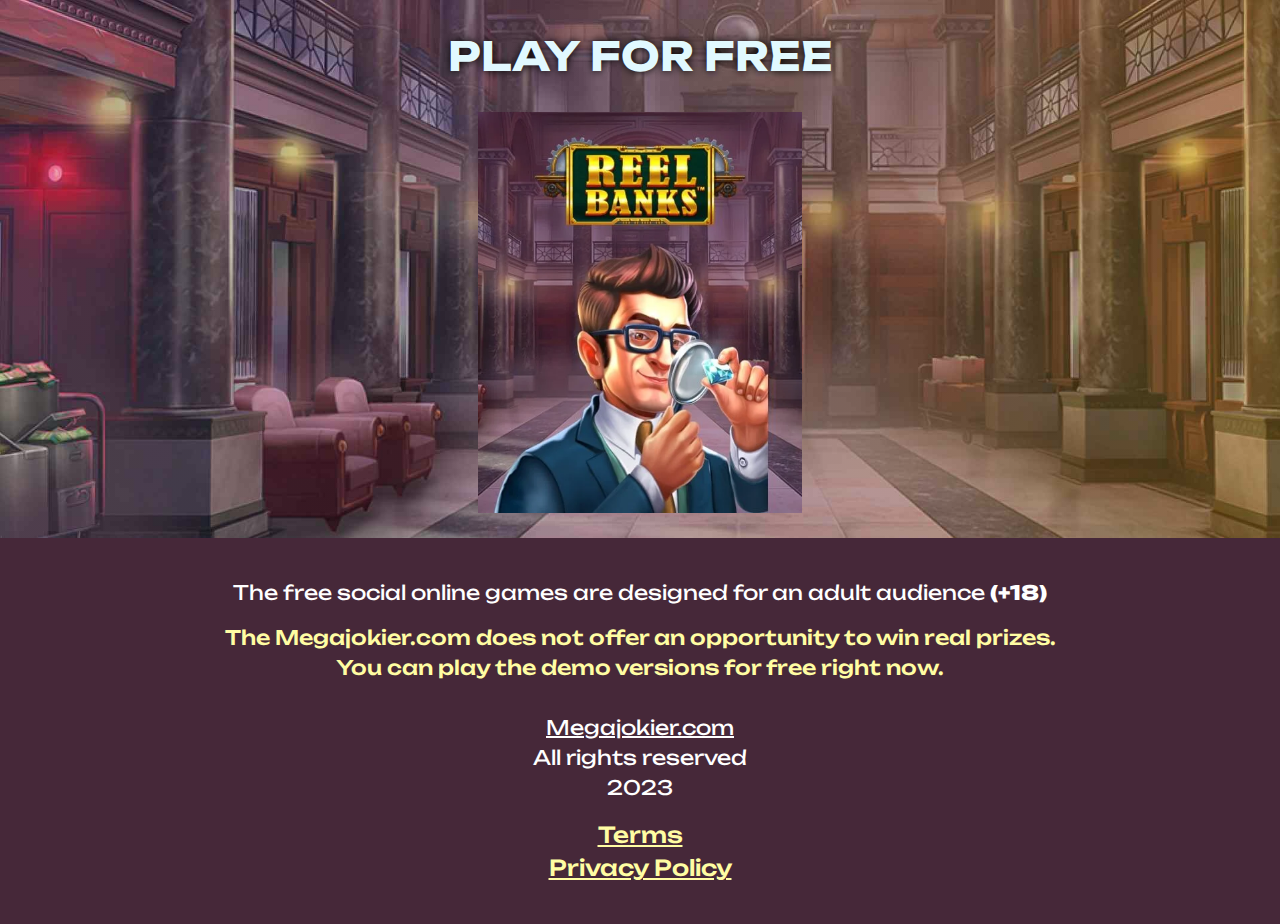
==== commit a72bbc5e: "update" ====
--- a/games.html
+++ b/games.html
@@ -2,7 +2,7 @@
 <html lang="en">
 
 <head>
-  <title>Megajokier.com | FREE SOCIAL GAME</title>
+  <title>Megajokier | PLAY FOR FREE</title>
 
   <meta charset="UTF-8">
   <meta http-equiv="X-UA-Compatible" content="IE=edge">
@@ -11,8 +11,9 @@
   <meta name="viewport"
     content="width=device-width, user-scalable=no, initial-scale=1.0, maximum-scale=1.0, minimum-scale=1.0">
 
+    <link rel="preconnect" href="https://fonts.googleapis.com"><link rel="preconnect" href="https://fonts.gstatic.com" crossorigin><link href="https://fonts.googleapis.com/css2?family=Unbounded:wght@200;300;400;500;600;700;800;900&display=swap" rel="stylesheet">
+
   <link rel="stylesheet" media="all" href="./css/main.min.css">
-
   <link rel="apple-touch-icon" sizes="180x180" href="/apple-touch-icon.png">
   <link rel="icon" type="image/png" sizes="32x32" href="/favicon-32x32.png">
   <link rel="icon" type="image/png" sizes="16x16" href="/favicon-16x16.png">
@@ -21,8 +22,6 @@
   <meta name="msapplication-TileColor" content="#da532c">
   <meta name="theme-color" content="#ffffff">
 
-  <link rel="preconnect" href="https://fonts.googleapis.com"><link rel="preconnect" href="https://fonts.gstatic.com" crossorigin><link href="https://fonts.googleapis.com/css2?family=Unbounded:wght@200;300;400;500;600;700;800;900&display=swap" rel="stylesheet">
-
 </head>
 
 <body>
@@ -31,12 +30,11 @@
     <section class="hero__background game__bg">
       <div class="hero__game-global">
         <h1 class="h1-hero">
-          Free Social Game <br> Play Now
-        </h1>
+          Play for free </h1>
         <div class="flex-list__desk" id="Games">
           <ul class="flex-list cursor">
             <li class="flex-list__item" data-modal-open6 onClick="srcModal6()">
-              <img src="./img/Game.webp" alt="Victorios The Game" class="Games__img">
+              <img src="./img/Game.webp" alt="Real Bank Game" class="Games__img">
             </li>
           </ul>
         </div>
@@ -47,6 +45,12 @@
 
   <footer class="footer-p">
     <div class="footer__section">
+      <div>
+        <ul class="footer__ul">
+          <li><a class="footer__terms footer__accent" data-modal-open3 >Terms</a></li>
+          <li><a class="footer__terms footer__accent" data-modal-open2 >Privacy Policy</a></li>
+        </ul>
+      </div>
       <div class="footer__last">
         <noindex>
           <p class="footer__p-font">The free social online games are designed for an adult audience <span
@@ -55,8 +59,7 @@
         </noindex>
         <div>
           <noindex>
-            <p class="footer__p-font margin" style="color: black;
-            font-weight: 600;">The Megajokier.com does not offer an opportunity to win real
+            <p class="footer__p-font margin footer__accent">The Megajokier.com does not offer an opportunity to win real
               prizes.<br>
               You can play the demo versions for free right now.</p>
           </noindex>
@@ -69,13 +72,6 @@
             <br>2023
           </p>
         </a>
-
-        <div>
-          <ul class="footer__ul">
-            <li><a class="footer__terms" data-modal-open3 style="text-decoration: underline;">Terms</a></li>
-            <li><a class="footer__terms" data-modal-open2 style="text-decoration: underline;">Privacy Policy</a></li>
-          </ul>
-        </div>
 
   </footer>
 
--- a/css/main.min.css
+++ b/css/main.min.css
@@ -1 +1 @@
-:root{--main-title-color: #ffffff;--second-title-color: #212121;--first-text-color: #757575;--second-text-color: rgba(255, 255, 255, 0.6);--third-text-color: #000000;--accent-color: #20847c;--btn-accent-color: #20847c;--main-site-section: #2f303a;--thumb-background-color: #f5f4fa;--line-color: #ececec;--border-color: #eeeeee;--current-placeholder-color: rgba(117, 117, 117, 0.5);--social-background-color: rgba(255, 255, 255, 0.1);--social-link-color: #afb1b8;--overlay-color: rgba(0, 0, 0, 0.2);--duration: 150ms;--function: cubic-bezier(0.4, 0, 0.2, 1);--about-text-bgc: rgba(47, 48, 58, 0.8)}.modal__backdrop{position:fixed;top:0;left:0;z-index:101;height:100%;width:100%;transition-property:opacity,visibility;background-color:rgba(0,0,0,.62);opacity:1;visibility:visible}.modal__backdrop.is-hidden{pointer-events:none;visibility:hidden;opacity:0}.modal__backdrop.is-hidden>.modal{transform:translate(-50%, -50%) scale(2.9);opacity:0}.modal__close{display:flex;align-items:center;flex-direction:column;justify-content:center;color:#1e0013;text-transform:uppercase;font-weight:600;cursor:pointer;margin-top:17px;margin-bottom:17px}.is-hidden{display:none}.modal{position:absolute;top:50%;left:50%;text-align:center;transform:translate(-50%, -50%) scale(1);width:90%;height:50px;padding:15px 15px 15px 15px;background-color:#eee;opacity:1;border-radius:6px;-webkit-box-shadow:0px 1px 3px rgba(0,0,0,.12),0px 1px 1px rgba(0,0,0,.14),0px 2px 1px rgba(0,0,0,.2);box-shadow:0px 1px 3px rgba(0,0,0,.12),0px 1px 1px rgba(0,0,0,.14),0px 2px 1px rgba(0,0,0,.2);transition-property:opacity,transform}@media screen and (min-width: 480px){.modal{width:354px}}@media screen and (min-width: 1200px){.modal{width:528px}}.modal__hero-text{color:#000;font-weight:600}@media screen and (min-width: 1200px){.modal__hero-text{padding:30px}}.modal__backdrop5{position:fixed;top:0;left:0;z-index:101;height:100%;width:100%;background-color:rgba(0,0,0,.62);opacity:1;visibility:visible;transition-property:opacity,visibility;transition-duration:250ms;transition-timing-function:cubic-bezier(0.4, 0, 0.2, 1)}.modal__backdrop5.is-hidden5{visibility:hidden;opacity:0;pointer-events:none}.modal__backdrop5.is-hidden5>.modal5{opacity:0;transform:translate(-50%, -50%) scale(2.9)}.modal__close5{margin-bottom:10px;text-transform:uppercase;display:block;color:brown;margin-top:20px}.modal__heading5{margin-top:0;margin-bottom:12px;font-weight:500;font-size:18px;line-height:1.5;text-align:center;letter-spacing:.03em;color:#212121;padding:20px}.modal__form5{position:relative;display:block;text-align:left;margin-bottom:10px;color:#212121}.modal__thumb5{position:relative;display:block;text-align:left;margin-bottom:10px;color:#212121}.modal__input5{display:block;width:90%;height:40px;border:1px solid #3c3027;padding-left:42px;transition-property:border;transition-duration:250ms;transition-timing-function:cubic-bezier(0.4, 0, 0.2, 1)}.modal__input5:focus{border-color:#9927b5}.modal__input5::placeholder{color:#2d2d2d}.modal__input5:focus+.icon__modal-img{fill:#3c3027}.modal__input5._error{box-shadow:0 0 0 5px #f9da49}.modal__backdrop{position:fixed;top:0;left:0;z-index:101;height:100%;width:100%;background-color:rgba(0,0,0,.62);opacity:1;visibility:visible;transition-property:opacity,visibility;transition-duration:250ms;transition-timing-function:cubic-bezier(0.4, 0, 0.2, 1)}.modal__backdrop6{position:fixed;top:0;left:0;z-index:101;height:100%;width:100%;background-color:rgba(0,0,0,.62);opacity:1;visibility:visible;transition-property:opacity,visibility;transition-duration:250ms;transition-timing-function:cubic-bezier(0.4, 0, 0.2, 1)}.modal__backdrop7{position:fixed;top:0;left:0;z-index:101;height:100%;width:100%;background-color:rgba(0,0,0,.62);opacity:1;visibility:visible;transition-property:opacity,visibility;transition-duration:250ms;transition-timing-function:cubic-bezier(0.4, 0, 0.2, 1)}.modal__backdrop8{position:fixed;top:0;left:0;z-index:101;height:100%;width:100%;background-color:rgba(0,0,0,.62);opacity:1;visibility:visible;transition-property:opacity,visibility;transition-duration:250ms;transition-timing-function:cubic-bezier(0.4, 0, 0.2, 1)}.modal__backdrop9{position:fixed;top:0;left:0;z-index:101;height:100%;width:100%;background-color:rgba(0,0,0,.62);opacity:1;visibility:visible;transition-property:opacity,visibility;transition-duration:250ms;transition-timing-function:cubic-bezier(0.4, 0, 0.2, 1)}.modal__backdrop.is-hidden{visibility:hidden;opacity:0;pointer-events:none}.modal__backdrop6.is-hidden6{visibility:hidden;opacity:0;pointer-events:none}.modal__backdrop7.is-hidden7{visibility:hidden;opacity:0;pointer-events:none}.modal__backdrop8.is-hidden8{visibility:hidden;opacity:0;pointer-events:none}.modal__backdrop9.is-hidden9{visibility:hidden;opacity:0;pointer-events:none}.modal__backdrop.is-hidden>.modal{opacity:0;transform:translate(-50%, -50%) scale(2.9)}.modal__backdrop7.is-hidden7>.modal7{opacity:0;transform:translate(-50%, -50%) scale(2.9)}.modal__backdrop8.is-hidden8>.modal8{opacity:0;transform:translate(-50%, -50%) scale(2.9)}.modal__backdrop9.is-hidden9>.modal9{opacity:0;transform:translate(-50%, -50%) scale(2.9)}.modal{position:absolute;top:50%;left:50%;text-align:center;transform:translate(-50%, -50%) scale(1);width:90%;height:65px;padding:15px 15px 0px 15px;background-color:var(--main-title-color);opacity:1;border-radius:6px;-webkit-box-shadow:0px 1px 3px rgba(0,0,0,.12),0px 1px 1px rgba(0,0,0,.14),0px 2px 1px rgba(0,0,0,.2);box-shadow:0px 1px 3px rgba(0,0,0,.12),0px 1px 1px rgba(0,0,0,.14),0px 2px 1px rgba(0,0,0,.2);transition-property:opacity,transform;transition-duration:var(--duration);transition-timing-function:var(--function)}@media screen and (min-width: 480px){.modal{width:354px}}@media screen and (min-width: 1200px){.modal{width:528px;height:65px}}.modal__heading{margin-top:0;margin-top:5px;margin-bottom:10px;font-weight:400;font-size:12px;line-height:1.5;text-align:center;letter-spacing:.03em;color:#fff}.modal__heading2{display:flex;justify-content:center;margin-top:0;margin-top:5px;margin-bottom:10px;font-weight:400;font-size:12px;line-height:1.5;text-align:center;letter-spacing:.03em;color:#000}.modal__form{position:relative;display:block;text-align:left;margin-bottom:10px;color:#212121}.modal__thumb{display:flex;align-items:center;-webkit-box-align:center;justify-content:center;margin-bottom:10px;text-align:center;cursor:pointer}.modal__thumb:last-of-type{display:flex;align-items:center;-webkit-box-align:center;justify-content:center;margin-bottom:20px;text-align:center;cursor:pointer}.modal__thumb:last-of-type:hover>.modal-check{border:2px solid #2196f3}.modal__thumb:last-of-type:hover>.modal__check,.modal__thumb:last-of-type:focus-within>.modal__check{border:2px solid #2196f3}.modal__checkbox-input:checked+.modal-check{border:2px solid rgba(0,0,0,0);background-color:#2196f3}.modal__label{display:block;margin-bottom:4px;font-size:12px;line-height:1.17;letter-spacing:.01em;color:#000}.modal__input5{display:block;background-color:#f6f6f4;width:90%;height:40px;border:1.5px solid #3c3027;padding-left:42px;transition-property:border;transition-duration:250ms;transition-timing-function:cubic-bezier(0.4, 0, 0.2, 1)}.modal__input5:focus{border-color:#9927b5}.modal__input5::placeholder{color:#2d2d2d}.modal__input5:focus+.icon__modal-img{fill:rgba(231,80,0,.65)}.modal__input5._error{box-shadow:0 0 0 5px #f9da49}.modal__thumb-textarea{margin-bottom:10px}@media screen and (min-width: 480px){.modal__thumb-textarea{margin-bottom:20px}}.modal__area{display:block;background-color:#f6f6f4;width:100%;height:120px;resize:none;margin:0;padding:12px 16px;font-size:12px;line-height:1.17;letter-spacing:.01em;color:#000;border:1.5px solid #3c3027;box-sizing:border-box;transition-property:border-color;transition-duration:250ms;transition-timing-function:cubic-bezier(0.4, 0, 0.2, 1)}.modal__area:focus{border-color:#9927b5}.modal__area::placeholder{color:#3c3027;font-weight:200}.modal__checkbox{text-align:center}.modal-check{margin-right:7px;border:2px solid #212121;border-radius:4px;background-color:#fff;transition-property:background-color,border;transition-timing-function:cubic-bezier(0.4, 0, 0.2, 1)}.modal__policy{font-size:7px;line-height:1.5;letter-spacing:.03em;color:var(--first-text-color);display:flex;justify-content:center;align-items:center;margin-bottom:15px}@media screen and (min-width: 480px){.modal__policy{font-size:12px;line-height:1.71;padding-bottom:30px}}@media screen and (min-width: 1200px){.modal__policy{font-size:14px}}.modal__check span:hover,.modal__checkbox-input:focus+.modal__policy span{border:2px solid #000}.modal__checkbox-input:checked+.modal__policy span{background-color:var(--accent-color);border:0}.modal__checkbox-input:checked+.modal__policy .icon-check{fill:var(--main-title-color)}.modal__link{color:var(--accent-color);text-decoration-skip-ink:none}.modal-button{text-align:center}.modal-button__btn{display:flex;margin-right:auto;margin-left:auto;margin-top:50px;align-items:center;justify-content:center;padding:10px 29px;height:50px;color:#fff;background-color:#e22c5f;font-weight:200;font-size:large;line-height:1.87;letter-spacing:.06em;box-shadow:0px 4px 4px rgba(0,0,0,.15);border:0;color:#fff;cursor:pointer}@media screen and (min-width: 1200px){.modal-button__btn{-ms-flex-item-align:end;align-self:flex-end}}.modal__hero-text{padding:10px;color:#000;font-size:12px;width:100%}.modal__hero-text4{color:#fff;width:100%;height:60vh}@media screen and (min-width: 1200px){.modal__hero-text4{font-size:17px}}.modal__link-btn{display:block;margin:5px}.modal__close{margin-bottom:5px;text-transform:uppercase;color:#3c3027 !important}.modal__close6{margin-bottom:5px;text-transform:uppercase;color:brown}.modal__close7{margin-bottom:5px;text-transform:uppercase;color:brown}.modal__close8{margin-bottom:5px;text-transform:uppercase;color:brown}.modal__close9{margin-bottom:5px;text-transform:uppercase;color:brown}.modal__backdrop1{position:fixed;top:0;left:0;z-index:101;height:100%;width:100%;background-color:rgba(0,0,0,.76);opacity:1;visibility:visible;transition-property:opacity,visibility;transition-duration:250ms;transition-timing-function:cubic-bezier(0.4, 0, 0.2, 1)}.modal__backdrop1.is-hidden1{visibility:hidden;opacity:0;pointer-events:none}.modal__backdrop1.is-hidden1>.modal1{opacity:0;transform:translate(-50%, -50%) scale(2.9)}.modal1{position:absolute;top:29%;left:50%;background-size:100%;text-align:center;height:20vh !important;transform:translate(-50%, -50%) scale(1);padding:15px;width:89vw;opacity:1;transition-property:opacity,transform;transition-duration:var(--duration);transition-timing-function:var(--function)}@media screen and (min-width: 480px){.modal1{width:90vw}}@media screen and (min-width: 1200px){.modal1{height:auto !important;width:55vw}}.modal__close1{margin-bottom:10px;text-transform:uppercase;display:block;color:brown;margin-top:20px}.modal1-1{background-size:100%;text-align:center;height:20vh !important;transform:translate(-50%, -50%) scale(1);padding:15px;width:89vw;opacity:1;transition-property:opacity,transform;transition-duration:var(--duration);transition-timing-function:var(--function)}@media screen and (min-width: 480px){.modal1-1{width:90vw}}@media screen and (min-width: 1200px){.modal1-1{height:auto !important;width:32vw;max-width:600px}}.modal1-1__title{color:#fff;font-size:42px;text-shadow:-2px -2px 4px #000}@media screen and (min-width: 1200px){.modal1-1__title{color:#fff;font-size:42px;font-weight:900;text-shadow:-2px -2px 4px #000}}.modal__backdrop1__popup{position:fixed;top:0;left:0;z-index:101;height:100%;width:100%;background-color:rgba(0,0,0,.76);opacity:1;visibility:visible;transition-property:opacity,visibility;transition-duration:250ms;transition-timing-function:cubic-bezier(0.4, 0, 0.2, 1)}.modal__backdrop1__popup.is-hidden1__popup{visibility:hidden;opacity:0;pointer-events:none}.modal__backdrop1__popup.is-hidden1__popup>.modal1__popup{opacity:0;transform:translate(-50%, -50%) scale(2.9)}@media screen and (min-width: 1200px){.modal__backdrop1__popup.is-hidden1__popup>.modal1__popup{transform:none}}.modal1__popup{display:flex;align-items:center;justify-content:center;position:absolute;height:95vh !important;top:29%;left:50%;background-size:100%;text-align:center;transform:translate(-50%, -50%) scale(1);padding:15px;width:89vw;opacity:1;transition-property:opacity,transform;transition-duration:var(--duration);transition-timing-function:var(--function);background-image:linear-gradient(90deg, hsla(289deg, 26%, 25%, 0.88) 0%, hsl(37deg, 44%, 10%) 35%, rgba(40, 6, 6, 0.57) 100%),url(../../img/Background.jpg);background-size:cover}@media screen and (min-width: 480px){.modal1__popup{width:90vw}}@media screen and (min-width: 1200px){.modal1__popup{width:50vw;height:100%}}.modal1__popup-desk{height:100%}.modal__close1__popup{margin-bottom:10px;text-transform:uppercase;display:block;color:brown;margin-top:20px}.modal1__popup-skip{text-decoration:underline;padding:15px;font-size:inherit;font-weight:400;color:#000;font-size:16px;display:flex;justify-content:center;align-items:center}@media screen and (min-width: 1200px){.modal1__popup-skip{font-weight:900;margin-top:30px;color:#000}}.modal__backdrop111__popup{position:fixed;top:0;left:0;z-index:101;height:100%;width:100%;background-color:rgba(0,0,0,.76);opacity:1;visibility:visible;transition-property:opacity,visibility;transition-duration:250ms;transition-timing-function:cubic-bezier(0.4, 0, 0.2, 1)}.modal__backdrop111__popup.is-hidden111__popup{visibility:hidden;opacity:0;pointer-events:none}.modal__backdrop111__popup.is-hidden111__popup>.modal111__popup{opacity:0;transform:translate(-50%, -50%) scale(2.9)}.modal111__popup{position:absolute;top:29%;left:50%;background-size:100%;text-align:center;height:66vh !important;transform:translate(-50%, -50%) scale(1);padding:15px;width:89vw;opacity:1;background:#3a0a11;border-radius:25px;box-shadow:0 0 7px 0px #faeb4a;transition-property:opacity,transform;transition-duration:var(--duration);transition-timing-function:var(--function);background-image:url("../../img/header.webp")}@media screen and (min-width: 480px){.modal111__popup{width:90vw}}@media screen and (min-width: 1200px){.modal111__popup{height:auto !important;width:55vw}}.modal__close111__popup{margin-bottom:10px;text-transform:uppercase;display:block;color:brown;margin-top:20px}.modal111__popup-skip{text-decoration:underline;padding:20px;font-size:inherit;font-weight:600;color:#d9e931;font-size:19px;display:flex;justify-content:center;align-items:center}.modal__backdrop2{position:fixed;top:0;left:0;z-index:101;height:100%;width:100%;background-color:rgba(0,0,0,.62);opacity:1;visibility:visible;transition-property:opacity,visibility;transition-duration:250ms;transition-timing-function:cubic-bezier(0.4, 0, 0.2, 1)}.modal__backdrop2.is-hidden2{visibility:hidden;opacity:0;pointer-events:none}.modal__backdrop2.is-hidden4>.modal2{opacity:0;transform:translate(-50%, -50%) scale(2.9)}.modal2{position:absolute;display:flex;justify-content:center;align-items:center;top:50%;left:50%;text-align:center;transform:translate(-50%, -50%) scale(1);width:90vw;height:auto;padding:15px;background:linear-gradient(90deg, hsla(289deg, 26%, 25%, 0.88) 0%, hsl(37deg, 44%, 10%) 35%, rgba(40, 6, 6, 0.57) 100%);opacity:1;-webkit-box-shadow:0px 1px 3px rgba(0,0,0,.12),0px 1px 1px rgba(0,0,0,.14),0px 2px 1px rgba(0,0,0,.2);box-shadow:0px 1px 3px rgba(0,0,0,.12),0px 1px 1px rgba(0,0,0,.14),0px 2px 1px rgba(0,0,0,.2);transition-property:opacity,transform;transition-duration:var(--duration);transition-timing-function:var(--function)}@media screen and (min-width: 480px){.modal2{height:auto;width:90vw}}@media screen and (min-width: 1200px){.modal2{width:55vw;max-height:90vh;background-size:cover}}.modal__close2{margin-bottom:10px;text-transform:uppercase;display:block;color:brown;margin-top:20px}.modal__backdrop4{position:fixed;top:0;left:0;z-index:101;height:100%;width:100%;background-color:rgba(0,0,0,.62);opacity:1;visibility:visible;transition-property:opacity,visibility;transition-duration:250ms;transition-timing-function:cubic-bezier(0.4, 0, 0.2, 1)}.modal__backdrop4.is-hidden4{visibility:hidden;opacity:0;pointer-events:none}.modal__backdrop4.is-hidden4>.modal4{opacity:0;transform:translate(-50%, -50%) scale(2.9)}.modal4{position:absolute;top:50%;left:50%;text-align:center;transform:translate(-50%, -50%) scale(1);height:90vh;width:90vw;height:auto;padding:15px 15px 0px 15px;background-color:#f3f3f5;opacity:1;-webkit-box-shadow:0px 1px 3px rgba(0,0,0,.12),0px 1px 1px rgba(0,0,0,.14),0px 2px 1px rgba(0,0,0,.2);box-shadow:0px 1px 3px rgba(0,0,0,.12),0px 1px 1px rgba(0,0,0,.14),0px 2px 1px rgba(0,0,0,.2);transition-property:opacity,transform;transition-duration:var(--duration);transition-timing-function:var(--function)}@media screen and (min-width: 480px){.modal4{height:90vh;width:90vw}}@media screen and (min-width: 1200px){.modal4{height:90vh;width:90vw}}.modal__close4{margin-bottom:10px;text-transform:uppercase;display:block;color:#014039;margin-top:20px}.modal2__popup{position:absolute;top:50%;left:50%;text-align:center;transform:translate(-50%, -50%) scale(1);height:90vh;width:90vw;height:auto;padding:15px 15px 0px 15px;background-image:linear-gradient(90deg, hsla(289deg, 26%, 25%, 0.88) 0%, hsl(37deg, 44%, 10%) 35%, rgba(40, 6, 6, 0.57) 100%);opacity:1;-webkit-box-shadow:0px 1px 3px rgba(0,0,0,.12),0px 1px 1px rgba(0,0,0,.14),0px 2px 1px rgba(0,0,0,.2);box-shadow:0px 1px 3px rgba(0,0,0,.12),0px 1px 1px rgba(0,0,0,.14),0px 2px 1px rgba(0,0,0,.2);transition-property:opacity,transform;transition-duration:var(--duration);transition-timing-function:var(--function);height:63vh;display:flex;justify-content:center;align-items:center}@media screen and (min-width: 480px){.modal2__popup{height:90vh;width:90vw}}@media screen and (min-width: 1200px){.modal2__popup{height:90vh;width:90vw}}.modal__backdrop4__popup{position:fixed;top:0;left:0;z-index:101;height:100%;width:100%;background-color:rgba(0,0,0,.62);opacity:1;visibility:visible;transition-property:opacity,visibility;transition-duration:250ms;transition-timing-function:cubic-bezier(0.4, 0, 0.2, 1)}.modal__backdrop4__popup.is-hidden4__popup{visibility:hidden;opacity:0;pointer-events:none}.modal__backdrop4__popup.is-hidden4__popup>.modal4__popup{opacity:0;transform:translate(-50%, -50%) scale(2.9)}.modal4__popup{position:absolute;top:50%;left:50%;text-align:center;transform:translate(-50%, -50%) scale(1);height:90vh;width:90vw;height:auto;padding:15px 15px 0px 15px;background-color:#f3f3f5;opacity:1;-webkit-box-shadow:0px 1px 3px rgba(0,0,0,.12),0px 1px 1px rgba(0,0,0,.14),0px 2px 1px rgba(0,0,0,.2);box-shadow:0px 1px 3px rgba(0,0,0,.12),0px 1px 1px rgba(0,0,0,.14),0px 2px 1px rgba(0,0,0,.2);transition-property:opacity,transform;transition-duration:var(--duration);transition-timing-function:var(--function)}@media screen and (min-width: 480px){.modal4__popup{height:90vh;width:90vw}}@media screen and (min-width: 1200px){.modal4__popup{height:90vh;width:90vw}}.modal__close4{margin-bottom:10px;text-transform:uppercase;display:block;color:#014039;margin-top:20px}.modal__backdrop3{position:fixed;top:0;left:0;z-index:101;height:100%;width:100%;background-color:rgba(0,0,0,.62);opacity:1;visibility:visible;transition-property:opacity,visibility;transition-duration:250ms;transition-timing-function:cubic-bezier(0.4, 0, 0.2, 1)}.modal__backdrop3.is-hidden3{visibility:hidden;opacity:0;pointer-events:none}.modal__backdrop3.is-hidden4>.modal3{opacity:0;transform:translate(-50%, -50%) scale(2.9)}.modal3{position:absolute;top:50%;left:50%;text-align:center;transform:translate(-50%, -50%) scale(1);width:90vw;height:auto;padding:15px;background:linear-gradient(90deg, hsla(289deg, 26%, 25%, 0.88) 0%, hsl(37deg, 44%, 10%) 35%, rgba(40, 6, 6, 0.57) 100%);opacity:1;-webkit-box-shadow:0px 1px 3px rgba(0,0,0,.12),0px 1px 1px rgba(0,0,0,.14),0px 2px 1px rgba(0,0,0,.2);box-shadow:0px 1px 3px rgba(0,0,0,.12),0px 1px 1px rgba(0,0,0,.14),0px 2px 1px rgba(0,0,0,.2);transition-property:opacity,transform;transition-duration:var(--duration);transition-timing-function:var(--function);height:auto;display:flex;justify-content:center;align-items:center}@media screen and (min-width: 480px){.modal3{height:90vh;width:90vw}}@media screen and (min-width: 1200px){.modal3{height:auto;width:60vw;max-height:90vh;background-size:cover}}.modal__close3{margin-bottom:10px;text-transform:uppercase;display:block;color:brown;margin-top:20px}.modal4__pad{padding:2px;overflow:scroll;display:flex;justify-content:center;align-items:center;max-height:100%}.modal__backdrop5{position:fixed;top:0;left:0;z-index:101;height:100%;width:100%;background-color:rgba(0,0,0,.62);opacity:1;visibility:visible;transition-property:opacity,visibility;transition-duration:250ms;transition-timing-function:cubic-bezier(0.4, 0, 0.2, 1)}.modal__backdrop5.is-hidden5{visibility:hidden;opacity:0;pointer-events:none}.modal__backdrop5.is-hidden5>.modal5{opacity:0;transform:translate(-50%, -50%) scale(2.9)}.modal5{position:absolute;top:50%;left:50%;text-align:center;transform:translate(-50%, -50%) scale(1);width:90vw;height:auto;padding:15px;background:linear-gradient(90deg, hsla(289deg, 26%, 25%, 0.88) 0%, hsl(37deg, 44%, 10%) 35%, rgba(40, 6, 6, 0.57) 100%);opacity:1;-webkit-box-shadow:0px 1px 3px rgba(0,0,0,.12),0px 1px 1px rgba(0,0,0,.14),0px 2px 1px rgba(0,0,0,.2);box-shadow:0px 1px 3px rgba(0,0,0,.12),0px 1px 1px rgba(0,0,0,.14),0px 2px 1px rgba(0,0,0,.2);transition-property:opacity,transform;transition-duration:var(--duration);transition-timing-function:var(--function);display:flex;justify-content:center;align-items:center}@media screen and (min-width: 480px){.modal5{height:90vh;width:90vw}}@media screen and (min-width: 1200px){.modal5{height:auto;width:60vw;max-height:90vh}}.modal__close5{margin-bottom:10px;text-transform:uppercase;display:block;color:#014039;margin-top:20px}.modal__backdrop5__popup{position:fixed;top:0;left:0;z-index:101;height:100%;width:100%;background-color:rgba(0,0,0,.62);opacity:1;visibility:visible;transition-property:opacity,visibility;transition-duration:250ms;transition-timing-function:cubic-bezier(0.4, 0, 0.2, 1)}.modal__backdrop5__popup.is-hidden5__popup{visibility:hidden;opacity:0;pointer-events:none}.modal__backdrop5__popup.is-hidden5__popup>.modal5__popup{opacity:0;transform:translate(-50%, -50%) scale(2.9)}.modal5__popup{position:absolute;top:50%;left:50%;text-align:center;transform:translate(-50%, -50%) scale(1);width:90vw;height:65vh;padding:15px 15px 0px 15px;background-image:linear-gradient(90deg, hsla(289deg, 26%, 25%, 0.88) 0%, hsl(37deg, 44%, 10%) 35%, rgba(40, 6, 6, 0.57) 100%);opacity:1;-webkit-box-shadow:0px 1px 3px rgba(0,0,0,.12),0px 1px 1px rgba(0,0,0,.14),0px 2px 1px rgba(0,0,0,.2);box-shadow:0px 1px 3px rgba(0,0,0,.12),0px 1px 1px rgba(0,0,0,.14),0px 2px 1px rgba(0,0,0,.2);transition-property:opacity,transform;transition-duration:var(--duration);transition-timing-function:var(--function);display:flex;justify-content:center;align-items:center}@media screen and (min-width: 480px){.modal5__popup{height:90vh;width:90vw}}@media screen and (min-width: 1200px){.modal5__popup{height:90vh;width:90vw}}.modal__close5{margin-bottom:10px;text-transform:uppercase;display:block;color:#014039;margin-top:20px}.modal__backdrop4{position:fixed;top:0;left:0;z-index:101;height:100%;width:100%;background-color:rgba(0,0,0,.62);opacity:1;visibility:visible;transition-property:opacity,visibility;transition-duration:250ms;transition-timing-function:cubic-bezier(0.4, 0, 0.2, 1)}.modal__backdrop4.is-hidden4{visibility:hidden;opacity:0;pointer-events:none}.modal__backdrop4.is-hidden4>.modal4{opacity:0;transform:translate(-50%, -50%) scale(2.9)}.modal4{position:absolute;top:50%;left:50%;text-align:center;transform:translate(-50%, -50%) scale(1);height:90vh;width:90vw;height:auto;padding:15px 15px 0px 15px;background-color:#f3f3f5;opacity:1;-webkit-box-shadow:0px 1px 3px rgba(0,0,0,.12),0px 1px 1px rgba(0,0,0,.14),0px 2px 1px rgba(0,0,0,.2);box-shadow:0px 1px 3px rgba(0,0,0,.12),0px 1px 1px rgba(0,0,0,.14),0px 2px 1px rgba(0,0,0,.2);transition-property:opacity,transform;transition-duration:var(--duration);transition-timing-function:var(--function)}@media screen and (min-width: 480px){.modal4{height:90vh;width:90vw}}@media screen and (min-width: 1200px){.modal4{height:90vh;width:90vw}}.modal__close4{margin-bottom:10px;text-transform:uppercase;display:block;color:brown;margin-top:20px}.modal__p{display:block;margin-bottom:5px}.modal__ul{display:block;list-style-type:disc;margin-block-start:1em;margin-block-end:1em;margin-inline-start:0px;margin-inline-end:0px;padding-inline-start:40px}.modal__backdrop6{position:fixed;top:0;left:0;z-index:101;height:100%;width:100%;background-color:rgba(0,0,0,.62);opacity:1;visibility:visible;transition-property:opacity,visibility;transition-duration:250ms;transition-timing-function:cubic-bezier(0.4, 0, 0.2, 1)}.modal__backdrop6.is-hidden6{visibility:hidden;opacity:0;pointer-events:none}.modal__backdrop6.is-hidden6>.modal6{opacity:0;transform:translate(-50%, -50%) scale(2.9)}.modal6{position:absolute;display:flex;justify-content:center;align-items:center;top:50%;left:50%;text-align:center;transform:translate(-50%, -50%) scale(1);height:90vh;width:94vw;padding:6px 4px 1px 7px;opacity:1;-webkit-box-shadow:0px 1px 3px rgba(0,0,0,.12),0px 1px 1px rgba(0,0,0,.14),0px 2px 1px rgba(0,0,0,.2);box-shadow:0px 1px 3px rgba(0,0,0,.12),0px 1px 1px rgba(0,0,0,.14),0px 2px 1px rgba(0,0,0,.2);transition-property:opacity,transform;transition-duration:var(--duration);transition-timing-function:var(--function);background-image:linear-gradient(90deg, hsla(0deg, 0%, 13%, 0.83) 0%, hsla(37deg, 61%, 50%, 0.93) 35%, rgba(201, 20, 20, 0.82) 100%),url(../../img/Background.jpg);background-size:cover}@media screen and (min-width: 480px){.modal6{height:90vh;width:90vw}}@media screen and (min-width: 1200px){.modal6{height:90vh;width:70vw}}.modal__close6{margin-bottom:10px;text-transform:uppercase;display:block;color:brown;margin-top:20px}.modal__backdrop7{position:fixed;top:0;left:0;z-index:101;height:100%;width:100%;background-color:rgba(0,0,0,.62);opacity:1;visibility:visible;transition-property:opacity,visibility;transition-duration:250ms;transition-timing-function:cubic-bezier(0.4, 0, 0.2, 1)}.modal__backdrop7.is-hidden7{visibility:hidden;opacity:0;pointer-events:none}.modal__backdrop7.is-hidden7>.modal7{opacity:0;transform:translate(-50%, -50%) scale(2.9)}.modal7{position:absolute;display:flex;justify-content:center;align-items:center;top:50%;left:50%;text-align:center;transform:translate(-50%, -50%) scale(1);height:90vh;width:94vw;padding:6px 4px 1px 7px;opacity:1;-webkit-box-shadow:0px 1px 3px rgba(0,0,0,.12),0px 1px 1px rgba(0,0,0,.14),0px 2px 1px rgba(0,0,0,.2);box-shadow:0px 1px 3px rgba(0,0,0,.12),0px 1px 1px rgba(0,0,0,.14),0px 2px 1px rgba(0,0,0,.2);transition-property:opacity,transform;transition-duration:var(--duration);transition-timing-function:var(--function);background-image:url("../../img/games.jpg");background-size:cover}@media screen and (min-width: 480px){.modal7{height:100vh;width:100vw}}@media screen and (min-width: 1200px){.modal7{height:90vh;width:90vw}}.modal__close7{margin-bottom:10px;text-transform:uppercase;display:block;color:brown;margin-top:20px}.modal__backdrop8{position:fixed;top:0;left:0;z-index:101;height:100%;width:100%;background-color:rgba(0,0,0,.62);opacity:1;visibility:visible;transition-property:opacity,visibility;transition-duration:250ms;transition-timing-function:cubic-bezier(0.4, 0, 0.2, 1)}.modal__backdrop8.is-hidden8{visibility:hidden;opacity:0;pointer-events:none}.modal__backdrop8.is-hidden7>.modal8{opacity:0;transform:translate(-50%, -50%) scale(2.9)}.modal8{position:absolute;display:flex;justify-content:center;align-items:center;top:50%;left:50%;text-align:center;transform:translate(-50%, -50%) scale(1);height:90vh;width:94vw;padding:6px 4px 1px 7px;background-color:#000;opacity:1;-webkit-box-shadow:0px 1px 3px rgba(0,0,0,.12),0px 1px 1px rgba(0,0,0,.14),0px 2px 1px rgba(0,0,0,.2);box-shadow:0px 1px 3px rgba(0,0,0,.12),0px 1px 1px rgba(0,0,0,.14),0px 2px 1px rgba(0,0,0,.2);transition-property:opacity,transform;transition-duration:var(--duration);transition-timing-function:var(--function);background-image:url("../../img/m8.jpg");background-size:cover}@media screen and (min-width: 480px){.modal8{height:100vh;width:100vw}}@media screen and (min-width: 1200px){.modal8{height:90vh;width:90vw}}.modal__close8{margin-bottom:10px;text-transform:uppercase;display:block;color:brown;margin-top:20px}.modal__backdrop9{position:fixed;top:0;left:0;z-index:101;height:100%;width:100%;background-color:rgba(0,0,0,.62);opacity:1;visibility:visible;transition-property:opacity,visibility;transition-duration:250ms;transition-timing-function:cubic-bezier(0.4, 0, 0.2, 1)}.modal__backdrop9.is-hidden9{visibility:hidden;opacity:0;pointer-events:none}.modal__backdrop9.is-hidden9>.modal9{opacity:0;transform:translate(-50%, -50%) scale(2.9)}.modal9{position:absolute;display:flex;justify-content:center;align-items:center;top:50%;left:50%;text-align:center;transform:translate(-50%, -50%) scale(1);height:90vh;width:94vw;padding:6px 4px 1px 7px;background-color:#000;opacity:1;-webkit-box-shadow:0px 1px 3px rgba(0,0,0,.12),0px 1px 1px rgba(0,0,0,.14),0px 2px 1px rgba(0,0,0,.2);box-shadow:0px 1px 3px rgba(0,0,0,.12),0px 1px 1px rgba(0,0,0,.14),0px 2px 1px rgba(0,0,0,.2);transition-property:opacity,transform;transition-duration:var(--duration);transition-timing-function:var(--function)}@media screen and (min-width: 480px){.modal9{height:100vh;width:100vw}}@media screen and (min-width: 1200px){.modal9{height:90vh;width:90vw}}.modal__close9{margin-bottom:10px;text-transform:uppercase;display:block;color:brown;margin-top:20px}.modal__backdrop10{position:fixed;top:0;left:0;z-index:101;height:100%;width:100%;background-color:rgba(0,0,0,.62);opacity:1;visibility:visible;transition-property:opacity,visibility;transition-duration:250ms;transition-timing-function:cubic-bezier(0.4, 0, 0.2, 1)}.modal__backdrop10.is-hidden10{visibility:hidden;opacity:0;pointer-events:none}.modal__backdrop10.is-hidden10>.modal10{opacity:0;transform:translate(-50%, -50%) scale(2.9)}.modal10{position:absolute;display:flex;justify-content:center;align-items:center;top:50%;left:50%;text-align:center;transform:translate(-50%, -50%) scale(1);height:90vh;width:94vw;padding:6px 4px 1px 7px;background-color:#000;opacity:1;-webkit-box-shadow:0px 1px 3px rgba(0,0,0,.12),0px 1px 1px rgba(0,0,0,.14),0px 2px 1px rgba(0,0,0,.2);box-shadow:0px 1px 3px rgba(0,0,0,.12),0px 1px 1px rgba(0,0,0,.14),0px 2px 1px rgba(0,0,0,.2);transition-property:opacity,transform;transition-duration:var(--duration);transition-timing-function:var(--function)}@media screen and (min-width: 480px){.modal10{height:90vh;width:90vw}}.modal__close10{margin-bottom:10px;text-transform:uppercase;display:block;color:brown;margin-top:20px}.modal__backdrop11{position:fixed;top:0;left:0;z-index:101;height:100%;width:100%;background-color:rgba(0,0,0,.62);opacity:1;visibility:visible;transition-property:opacity,visibility;transition-duration:250ms;transition-timing-function:cubic-bezier(0.4, 0, 0.2, 1)}.modal__backdrop11.is-hidden11{visibility:hidden;opacity:0;pointer-events:none}.modal__backdrop11.is-hidden11>.modal11{opacity:0;transform:translate(-50%, -50%) scale(2.9)}.modal11{position:absolute;display:flex;justify-content:center;align-items:center;top:50%;left:50%;text-align:center;transform:translate(-50%, -50%) scale(1);height:90vh;width:94vw;padding:6px 4px 1px 7px;opacity:1;-webkit-box-shadow:0px 1px 3px rgba(0,0,0,.12),0px 1px 1px rgba(0,0,0,.14),0px 2px 1px rgba(0,0,0,.2);box-shadow:0px 1px 3px rgba(0,0,0,.12),0px 1px 1px rgba(0,0,0,.14),0px 2px 1px rgba(0,0,0,.2);transition-property:opacity,transform;transition-duration:var(--duration);transition-timing-function:var(--function)}@media screen and (min-width: 480px){.modal11{height:100vh;width:100vw}}@media screen and (min-width: 1200px){.modal11{height:100vh;width:100vw}}.modal__close11{margin-bottom:10px;text-transform:uppercase;display:block;color:brown;margin-top:20px}.modal__popup-title{font-size:45px;font-weight:700;color:#ffe600}@media screen and (min-width: 1200px){.modal__popup-title{font-size:40px;text-shadow:0 0 7px #000}}.modal__margpad{margin-top:40px;padding:0px}/*! modern-normalize v1.1.0 | MIT License | https://github.com/sindresorhus/modern-normalize */::-webkit-scrollbar{display:none}*,::before,::after{box-sizing:border-box}html{line-height:1.15;-webkit-text-size-adjust:100%;-moz-tab-size:4;tab-size:4}hr{height:0;color:inherit}abbr[title]{text-decoration:underline dotted}b,strong{font-weight:bolder}code,kbd,samp,pre{font-size:1em}small{font-size:80%}sub,sup{font-size:75%;line-height:0;position:relative;vertical-align:baseline}sub{bottom:-0.25em}sup{top:-0.5em}table{text-indent:0;border-color:inherit}button,input,optgroup,select,textarea{font-family:inherit;font-size:100%;line-height:1.15;margin:0}button,select{text-transform:none}button,[type=button],[type=reset],[type=submit]{-webkit-appearance:button}::-moz-focus-inner{border-style:none;padding:0}:-moz-focusring{outline:1px dotted ButtonText}:-moz-ui-invalid{box-shadow:none}legend{padding:0}progress{vertical-align:baseline}::-webkit-inner-spin-button,::-webkit-outer-spin-button{height:auto}[type=search]{-webkit-appearance:textfield;outline-offset:-2px}::-webkit-search-decoration{-webkit-appearance:none}::-webkit-file-upload-button{-webkit-appearance:button;font:inherit}summary{display:list-item}*,*:after,*:before{box-sizing:inherit}html{min-height:100%;font-size:12px;-moz-osx-font-smoothing:grayscale;-webkit-font-smoothing:antialiased;line-height:1.5;-webkit-text-size-adjust:100%;-ms-text-size-adjust:100%;text-size-adjust:100%}a{display:inline-block;text-decoration:none;color:currentcolor}a:hover{text-decoration:underline}ul,ol,dd{margin-left:16px;margin-bottom:18px}h1{font-weight:normal;margin-left:16px;font-size:36px;font-weight:normal;text-transform:uppercase}h1{font-size:2em;margin:.67em 0}h1,h2,h3,h4,h5,h6,p,blockquote,pre,dl,dd,ol,ul,form,fieldset,legend,figure,table,th,td,caption,hr{margin:0;padding:0}abbr[title],dfn[title]{cursor:help}u,ins{text-decoration:none}:root{--main-title-color: #ffffff;--second-title-color: #212121;--first-text-color: #757575;--second-text-color: rgba(255, 255, 255, 0.6);--third-text-color: #000000;--accent-color: #20847c;--btn-accent-color: #20847c;--main-site-section: #2f303a;--thumb-background-color: #f5f4fa;--line-color: #ececec;--border-color: #eeeeee;--current-placeholder-color: rgba(117, 117, 117, 0.5);--social-background-color: rgba(255, 255, 255, 0.1);--social-link-color: #afb1b8;--overlay-color: rgba(0, 0, 0, 0.2);--duration: 150ms;--function: cubic-bezier(0.4, 0, 0.2, 1);--about-text-bgc: rgba(47, 48, 58, 0.8)}.modal__backdrop{position:fixed;top:0;left:0;z-index:101;height:100%;width:100%;transition-property:opacity,visibility;background-color:rgba(0,0,0,.62);opacity:1;visibility:visible}.modal__backdrop.is-hidden{pointer-events:none;visibility:hidden;opacity:0}.modal__backdrop.is-hidden>.modal{transform:translate(-50%, -50%) scale(2.9);opacity:0}.modal__close{display:flex;align-items:center;flex-direction:column;justify-content:center;color:#1e0013;text-transform:uppercase;font-weight:600;cursor:pointer;margin-top:17px;margin-bottom:17px}.is-hidden{display:none}.modal{position:absolute;top:50%;left:50%;text-align:center;transform:translate(-50%, -50%) scale(1);width:90%;height:50px;padding:15px 15px 15px 15px;background-color:#eee;opacity:1;border-radius:6px;-webkit-box-shadow:0px 1px 3px rgba(0,0,0,.12),0px 1px 1px rgba(0,0,0,.14),0px 2px 1px rgba(0,0,0,.2);box-shadow:0px 1px 3px rgba(0,0,0,.12),0px 1px 1px rgba(0,0,0,.14),0px 2px 1px rgba(0,0,0,.2);transition-property:opacity,transform}@media screen and (min-width: 480px){.modal{width:354px}}@media screen and (min-width: 1200px){.modal{width:528px}}.modal__hero-text{color:#000;font-weight:600}@media screen and (min-width: 1200px){.modal__hero-text{padding:30px}}.modal__backdrop5{position:fixed;top:0;left:0;z-index:101;height:100%;width:100%;background-color:rgba(0,0,0,.62);opacity:1;visibility:visible;transition-property:opacity,visibility;transition-duration:250ms;transition-timing-function:cubic-bezier(0.4, 0, 0.2, 1)}.modal__backdrop5.is-hidden5{visibility:hidden;opacity:0;pointer-events:none}.modal__backdrop5.is-hidden5>.modal5{opacity:0;transform:translate(-50%, -50%) scale(2.9)}.modal__close5{margin-bottom:10px;text-transform:uppercase;display:block;color:brown;margin-top:20px}.modal__heading5{margin-top:0;margin-bottom:12px;font-weight:500;font-size:18px;line-height:1.5;text-align:center;letter-spacing:.03em;color:#212121;padding:20px}.modal__form5{position:relative;display:block;text-align:left;margin-bottom:10px;color:#212121}.modal__thumb5{position:relative;display:block;text-align:left;margin-bottom:10px;color:#212121}.modal__input5{display:block;width:90%;height:40px;border:1px solid #3c3027;padding-left:42px;transition-property:border;transition-duration:250ms;transition-timing-function:cubic-bezier(0.4, 0, 0.2, 1)}.modal__input5:focus{border-color:#9927b5}.modal__input5::placeholder{color:#2d2d2d}.modal__input5:focus+.icon__modal-img{fill:#3c3027}.modal__input5._error{box-shadow:0 0 0 5px #f9da49}.modal__backdrop{position:fixed;top:0;left:0;z-index:101;height:100%;width:100%;background-color:rgba(0,0,0,.62);opacity:1;visibility:visible;transition-property:opacity,visibility;transition-duration:250ms;transition-timing-function:cubic-bezier(0.4, 0, 0.2, 1)}.modal__backdrop6{position:fixed;top:0;left:0;z-index:101;height:100%;width:100%;background-color:rgba(0,0,0,.62);opacity:1;visibility:visible;transition-property:opacity,visibility;transition-duration:250ms;transition-timing-function:cubic-bezier(0.4, 0, 0.2, 1)}.modal__backdrop7{position:fixed;top:0;left:0;z-index:101;height:100%;width:100%;background-color:rgba(0,0,0,.62);opacity:1;visibility:visible;transition-property:opacity,visibility;transition-duration:250ms;transition-timing-function:cubic-bezier(0.4, 0, 0.2, 1)}.modal__backdrop8{position:fixed;top:0;left:0;z-index:101;height:100%;width:100%;background-color:rgba(0,0,0,.62);opacity:1;visibility:visible;transition-property:opacity,visibility;transition-duration:250ms;transition-timing-function:cubic-bezier(0.4, 0, 0.2, 1)}.modal__backdrop9{position:fixed;top:0;left:0;z-index:101;height:100%;width:100%;background-color:rgba(0,0,0,.62);opacity:1;visibility:visible;transition-property:opacity,visibility;transition-duration:250ms;transition-timing-function:cubic-bezier(0.4, 0, 0.2, 1)}.modal__backdrop.is-hidden{visibility:hidden;opacity:0;pointer-events:none}.modal__backdrop6.is-hidden6{visibility:hidden;opacity:0;pointer-events:none}.modal__backdrop7.is-hidden7{visibility:hidden;opacity:0;pointer-events:none}.modal__backdrop8.is-hidden8{visibility:hidden;opacity:0;pointer-events:none}.modal__backdrop9.is-hidden9{visibility:hidden;opacity:0;pointer-events:none}.modal__backdrop.is-hidden>.modal{opacity:0;transform:translate(-50%, -50%) scale(2.9)}.modal__backdrop7.is-hidden7>.modal7{opacity:0;transform:translate(-50%, -50%) scale(2.9)}.modal__backdrop8.is-hidden8>.modal8{opacity:0;transform:translate(-50%, -50%) scale(2.9)}.modal__backdrop9.is-hidden9>.modal9{opacity:0;transform:translate(-50%, -50%) scale(2.9)}.modal{position:absolute;top:50%;left:50%;text-align:center;transform:translate(-50%, -50%) scale(1);width:90%;height:65px;padding:15px 15px 0px 15px;background-color:var(--main-title-color);opacity:1;border-radius:6px;-webkit-box-shadow:0px 1px 3px rgba(0,0,0,.12),0px 1px 1px rgba(0,0,0,.14),0px 2px 1px rgba(0,0,0,.2);box-shadow:0px 1px 3px rgba(0,0,0,.12),0px 1px 1px rgba(0,0,0,.14),0px 2px 1px rgba(0,0,0,.2);transition-property:opacity,transform;transition-duration:var(--duration);transition-timing-function:var(--function)}@media screen and (min-width: 480px){.modal{width:354px}}@media screen and (min-width: 1200px){.modal{width:528px;height:65px}}.modal__heading{margin-top:0;margin-top:5px;margin-bottom:10px;font-weight:400;font-size:12px;line-height:1.5;text-align:center;letter-spacing:.03em;color:#fff}.modal__heading2{display:flex;justify-content:center;margin-top:0;margin-top:5px;margin-bottom:10px;font-weight:400;font-size:12px;line-height:1.5;text-align:center;letter-spacing:.03em;color:#000}.modal__form{position:relative;display:block;text-align:left;margin-bottom:10px;color:#212121}.modal__thumb{display:flex;align-items:center;-webkit-box-align:center;justify-content:center;margin-bottom:10px;text-align:center;cursor:pointer}.modal__thumb:last-of-type{display:flex;align-items:center;-webkit-box-align:center;justify-content:center;margin-bottom:20px;text-align:center;cursor:pointer}.modal__thumb:last-of-type:hover>.modal-check{border:2px solid #2196f3}.modal__thumb:last-of-type:hover>.modal__check,.modal__thumb:last-of-type:focus-within>.modal__check{border:2px solid #2196f3}.modal__checkbox-input:checked+.modal-check{border:2px solid rgba(0,0,0,0);background-color:#2196f3}.modal__label{display:block;margin-bottom:4px;font-size:12px;line-height:1.17;letter-spacing:.01em;color:#000}.modal__input5{display:block;background-color:#f6f6f4;width:90%;height:40px;border:1.5px solid #3c3027;padding-left:42px;transition-property:border;transition-duration:250ms;transition-timing-function:cubic-bezier(0.4, 0, 0.2, 1)}.modal__input5:focus{border-color:#9927b5}.modal__input5::placeholder{color:#2d2d2d}.modal__input5:focus+.icon__modal-img{fill:rgba(231,80,0,.65)}.modal__input5._error{box-shadow:0 0 0 5px #f9da49}.modal__thumb-textarea{margin-bottom:10px}@media screen and (min-width: 480px){.modal__thumb-textarea{margin-bottom:20px}}.modal__area{display:block;background-color:#f6f6f4;width:100%;height:120px;resize:none;margin:0;padding:12px 16px;font-size:12px;line-height:1.17;letter-spacing:.01em;color:#000;border:1.5px solid #3c3027;box-sizing:border-box;transition-property:border-color;transition-duration:250ms;transition-timing-function:cubic-bezier(0.4, 0, 0.2, 1)}.modal__area:focus{border-color:#9927b5}.modal__area::placeholder{color:#3c3027;font-weight:200}.modal__checkbox{text-align:center}.modal-check{margin-right:7px;border:2px solid #212121;border-radius:4px;background-color:#fff;transition-property:background-color,border;transition-timing-function:cubic-bezier(0.4, 0, 0.2, 1)}.modal__policy{font-size:7px;line-height:1.5;letter-spacing:.03em;color:var(--first-text-color);display:flex;justify-content:center;align-items:center;margin-bottom:15px}@media screen and (min-width: 480px){.modal__policy{font-size:12px;line-height:1.71;padding-bottom:30px}}@media screen and (min-width: 1200px){.modal__policy{font-size:14px}}.modal__check span:hover,.modal__checkbox-input:focus+.modal__policy span{border:2px solid #000}.modal__checkbox-input:checked+.modal__policy span{background-color:var(--accent-color);border:0}.modal__checkbox-input:checked+.modal__policy .icon-check{fill:var(--main-title-color)}.modal__link{color:var(--accent-color);text-decoration-skip-ink:none}.modal-button{text-align:center}.modal-button__btn{display:flex;margin-right:auto;margin-left:auto;margin-top:50px;align-items:center;justify-content:center;padding:10px 29px;height:50px;color:#fff;background-color:#e22c5f;font-weight:200;font-size:large;line-height:1.87;letter-spacing:.06em;box-shadow:0px 4px 4px rgba(0,0,0,.15);border:0;color:#fff;cursor:pointer}@media screen and (min-width: 1200px){.modal-button__btn{-ms-flex-item-align:end;align-self:flex-end}}.modal__hero-text{padding:10px;color:#000;font-size:12px;width:100%}.modal__hero-text4{color:#fff;width:100%;height:60vh}@media screen and (min-width: 1200px){.modal__hero-text4{font-size:17px}}.modal__link-btn{display:block;margin:5px}.modal__close{margin-bottom:5px;text-transform:uppercase;color:#3c3027 !important}.modal__close6{margin-bottom:5px;text-transform:uppercase;color:brown}.modal__close7{margin-bottom:5px;text-transform:uppercase;color:brown}.modal__close8{margin-bottom:5px;text-transform:uppercase;color:brown}.modal__close9{margin-bottom:5px;text-transform:uppercase;color:brown}.modal__backdrop1{position:fixed;top:0;left:0;z-index:101;height:100%;width:100%;background-color:rgba(0,0,0,.76);opacity:1;visibility:visible;transition-property:opacity,visibility;transition-duration:250ms;transition-timing-function:cubic-bezier(0.4, 0, 0.2, 1)}.modal__backdrop1.is-hidden1{visibility:hidden;opacity:0;pointer-events:none}.modal__backdrop1.is-hidden1>.modal1{opacity:0;transform:translate(-50%, -50%) scale(2.9)}.modal1{position:absolute;top:29%;left:50%;background-size:100%;text-align:center;height:20vh !important;transform:translate(-50%, -50%) scale(1);padding:15px;width:89vw;opacity:1;transition-property:opacity,transform;transition-duration:var(--duration);transition-timing-function:var(--function)}@media screen and (min-width: 480px){.modal1{width:90vw}}@media screen and (min-width: 1200px){.modal1{height:auto !important;width:55vw}}.modal__close1{margin-bottom:10px;text-transform:uppercase;display:block;color:brown;margin-top:20px}.modal1-1{background-size:100%;text-align:center;height:20vh !important;transform:translate(-50%, -50%) scale(1);padding:15px;width:89vw;opacity:1;transition-property:opacity,transform;transition-duration:var(--duration);transition-timing-function:var(--function)}@media screen and (min-width: 480px){.modal1-1{width:90vw}}@media screen and (min-width: 1200px){.modal1-1{height:auto !important;width:32vw;max-width:600px}}.modal1-1__title{color:#fff;font-size:42px;text-shadow:-2px -2px 4px #000}@media screen and (min-width: 1200px){.modal1-1__title{color:#fff;font-size:42px;font-weight:900;text-shadow:-2px -2px 4px #000}}.modal__backdrop1__popup{position:fixed;top:0;left:0;z-index:101;height:100%;width:100%;background-color:rgba(0,0,0,.76);opacity:1;visibility:visible;transition-property:opacity,visibility;transition-duration:250ms;transition-timing-function:cubic-bezier(0.4, 0, 0.2, 1)}.modal__backdrop1__popup.is-hidden1__popup{visibility:hidden;opacity:0;pointer-events:none}.modal__backdrop1__popup.is-hidden1__popup>.modal1__popup{opacity:0;transform:translate(-50%, -50%) scale(2.9)}@media screen and (min-width: 1200px){.modal__backdrop1__popup.is-hidden1__popup>.modal1__popup{transform:none}}.modal1__popup{display:flex;align-items:center;justify-content:center;position:absolute;height:95vh !important;top:29%;left:50%;background-size:100%;text-align:center;transform:translate(-50%, -50%) scale(1);padding:15px;width:89vw;opacity:1;transition-property:opacity,transform;transition-duration:var(--duration);transition-timing-function:var(--function);background-image:linear-gradient(90deg, hsla(289deg, 26%, 25%, 0.88) 0%, hsl(37deg, 44%, 10%) 35%, rgba(40, 6, 6, 0.57) 100%),url(../../img/Background.jpg);background-size:cover}@media screen and (min-width: 480px){.modal1__popup{width:90vw}}@media screen and (min-width: 1200px){.modal1__popup{width:50vw;height:100%}}.modal1__popup-desk{height:100%}.modal__close1__popup{margin-bottom:10px;text-transform:uppercase;display:block;color:brown;margin-top:20px}.modal1__popup-skip{text-decoration:underline;padding:15px;font-size:inherit;font-weight:400;color:#000;font-size:16px;display:flex;justify-content:center;align-items:center}@media screen and (min-width: 1200px){.modal1__popup-skip{font-weight:900;margin-top:30px;color:#000}}.modal__backdrop111__popup{position:fixed;top:0;left:0;z-index:101;height:100%;width:100%;background-color:rgba(0,0,0,.76);opacity:1;visibility:visible;transition-property:opacity,visibility;transition-duration:250ms;transition-timing-function:cubic-bezier(0.4, 0, 0.2, 1)}.modal__backdrop111__popup.is-hidden111__popup{visibility:hidden;opacity:0;pointer-events:none}.modal__backdrop111__popup.is-hidden111__popup>.modal111__popup{opacity:0;transform:translate(-50%, -50%) scale(2.9)}.modal111__popup{position:absolute;top:29%;left:50%;background-size:100%;text-align:center;height:66vh !important;transform:translate(-50%, -50%) scale(1);padding:15px;width:89vw;opacity:1;background:#3a0a11;border-radius:25px;box-shadow:0 0 7px 0px #faeb4a;transition-property:opacity,transform;transition-duration:var(--duration);transition-timing-function:var(--function);background-image:url("../../img/header.webp")}@media screen and (min-width: 480px){.modal111__popup{width:90vw}}@media screen and (min-width: 1200px){.modal111__popup{height:auto !important;width:55vw}}.modal__close111__popup{margin-bottom:10px;text-transform:uppercase;display:block;color:brown;margin-top:20px}.modal111__popup-skip{text-decoration:underline;padding:20px;font-size:inherit;font-weight:600;color:#d9e931;font-size:19px;display:flex;justify-content:center;align-items:center}.modal__backdrop2{position:fixed;top:0;left:0;z-index:101;height:100%;width:100%;background-color:rgba(0,0,0,.62);opacity:1;visibility:visible;transition-property:opacity,visibility;transition-duration:250ms;transition-timing-function:cubic-bezier(0.4, 0, 0.2, 1)}.modal__backdrop2.is-hidden2{visibility:hidden;opacity:0;pointer-events:none}.modal__backdrop2.is-hidden4>.modal2{opacity:0;transform:translate(-50%, -50%) scale(2.9)}.modal2{position:absolute;display:flex;justify-content:center;align-items:center;top:50%;left:50%;text-align:center;transform:translate(-50%, -50%) scale(1);width:90vw;height:auto;padding:15px;background:linear-gradient(90deg, hsla(289deg, 26%, 25%, 0.88) 0%, hsl(37deg, 44%, 10%) 35%, rgba(40, 6, 6, 0.57) 100%);opacity:1;-webkit-box-shadow:0px 1px 3px rgba(0,0,0,.12),0px 1px 1px rgba(0,0,0,.14),0px 2px 1px rgba(0,0,0,.2);box-shadow:0px 1px 3px rgba(0,0,0,.12),0px 1px 1px rgba(0,0,0,.14),0px 2px 1px rgba(0,0,0,.2);transition-property:opacity,transform;transition-duration:var(--duration);transition-timing-function:var(--function)}@media screen and (min-width: 480px){.modal2{height:auto;width:90vw}}@media screen and (min-width: 1200px){.modal2{width:55vw;max-height:90vh;background-size:cover}}.modal__close2{margin-bottom:10px;text-transform:uppercase;display:block;color:brown;margin-top:20px}.modal__backdrop4{position:fixed;top:0;left:0;z-index:101;height:100%;width:100%;background-color:rgba(0,0,0,.62);opacity:1;visibility:visible;transition-property:opacity,visibility;transition-duration:250ms;transition-timing-function:cubic-bezier(0.4, 0, 0.2, 1)}.modal__backdrop4.is-hidden4{visibility:hidden;opacity:0;pointer-events:none}.modal__backdrop4.is-hidden4>.modal4{opacity:0;transform:translate(-50%, -50%) scale(2.9)}.modal4{position:absolute;top:50%;left:50%;text-align:center;transform:translate(-50%, -50%) scale(1);height:90vh;width:90vw;height:auto;padding:15px 15px 0px 15px;background-color:#f3f3f5;opacity:1;-webkit-box-shadow:0px 1px 3px rgba(0,0,0,.12),0px 1px 1px rgba(0,0,0,.14),0px 2px 1px rgba(0,0,0,.2);box-shadow:0px 1px 3px rgba(0,0,0,.12),0px 1px 1px rgba(0,0,0,.14),0px 2px 1px rgba(0,0,0,.2);transition-property:opacity,transform;transition-duration:var(--duration);transition-timing-function:var(--function)}@media screen and (min-width: 480px){.modal4{height:90vh;width:90vw}}@media screen and (min-width: 1200px){.modal4{height:90vh;width:90vw}}.modal__close4{margin-bottom:10px;text-transform:uppercase;display:block;color:#014039;margin-top:20px}.modal2__popup{position:absolute;top:50%;left:50%;text-align:center;transform:translate(-50%, -50%) scale(1);height:90vh;width:90vw;height:auto;padding:15px 15px 0px 15px;background-image:linear-gradient(90deg, hsla(289deg, 26%, 25%, 0.88) 0%, hsl(37deg, 44%, 10%) 35%, rgba(40, 6, 6, 0.57) 100%);opacity:1;-webkit-box-shadow:0px 1px 3px rgba(0,0,0,.12),0px 1px 1px rgba(0,0,0,.14),0px 2px 1px rgba(0,0,0,.2);box-shadow:0px 1px 3px rgba(0,0,0,.12),0px 1px 1px rgba(0,0,0,.14),0px 2px 1px rgba(0,0,0,.2);transition-property:opacity,transform;transition-duration:var(--duration);transition-timing-function:var(--function);height:63vh;display:flex;justify-content:center;align-items:center}@media screen and (min-width: 480px){.modal2__popup{height:90vh;width:90vw}}@media screen and (min-width: 1200px){.modal2__popup{height:90vh;width:90vw}}.modal__backdrop4__popup{position:fixed;top:0;left:0;z-index:101;height:100%;width:100%;background-color:rgba(0,0,0,.62);opacity:1;visibility:visible;transition-property:opacity,visibility;transition-duration:250ms;transition-timing-function:cubic-bezier(0.4, 0, 0.2, 1)}.modal__backdrop4__popup.is-hidden4__popup{visibility:hidden;opacity:0;pointer-events:none}.modal__backdrop4__popup.is-hidden4__popup>.modal4__popup{opacity:0;transform:translate(-50%, -50%) scale(2.9)}.modal4__popup{position:absolute;top:50%;left:50%;text-align:center;transform:translate(-50%, -50%) scale(1);height:90vh;width:90vw;height:auto;padding:15px 15px 0px 15px;background-color:#f3f3f5;opacity:1;-webkit-box-shadow:0px 1px 3px rgba(0,0,0,.12),0px 1px 1px rgba(0,0,0,.14),0px 2px 1px rgba(0,0,0,.2);box-shadow:0px 1px 3px rgba(0,0,0,.12),0px 1px 1px rgba(0,0,0,.14),0px 2px 1px rgba(0,0,0,.2);transition-property:opacity,transform;transition-duration:var(--duration);transition-timing-function:var(--function)}@media screen and (min-width: 480px){.modal4__popup{height:90vh;width:90vw}}@media screen and (min-width: 1200px){.modal4__popup{height:90vh;width:90vw}}.modal__close4{margin-bottom:10px;text-transform:uppercase;display:block;color:#014039;margin-top:20px}.modal__backdrop3{position:fixed;top:0;left:0;z-index:101;height:100%;width:100%;background-color:rgba(0,0,0,.62);opacity:1;visibility:visible;transition-property:opacity,visibility;transition-duration:250ms;transition-timing-function:cubic-bezier(0.4, 0, 0.2, 1)}.modal__backdrop3.is-hidden3{visibility:hidden;opacity:0;pointer-events:none}.modal__backdrop3.is-hidden4>.modal3{opacity:0;transform:translate(-50%, -50%) scale(2.9)}.modal3{position:absolute;top:50%;left:50%;text-align:center;transform:translate(-50%, -50%) scale(1);width:90vw;height:auto;padding:15px;background:linear-gradient(90deg, hsla(289deg, 26%, 25%, 0.88) 0%, hsl(37deg, 44%, 10%) 35%, rgba(40, 6, 6, 0.57) 100%);opacity:1;-webkit-box-shadow:0px 1px 3px rgba(0,0,0,.12),0px 1px 1px rgba(0,0,0,.14),0px 2px 1px rgba(0,0,0,.2);box-shadow:0px 1px 3px rgba(0,0,0,.12),0px 1px 1px rgba(0,0,0,.14),0px 2px 1px rgba(0,0,0,.2);transition-property:opacity,transform;transition-duration:var(--duration);transition-timing-function:var(--function);height:auto;display:flex;justify-content:center;align-items:center}@media screen and (min-width: 480px){.modal3{height:90vh;width:90vw}}@media screen and (min-width: 1200px){.modal3{height:auto;width:60vw;max-height:90vh;background-size:cover}}.modal__close3{margin-bottom:10px;text-transform:uppercase;display:block;color:brown;margin-top:20px}.modal4__pad{padding:2px;overflow:scroll;display:flex;justify-content:center;align-items:center;max-height:100%}.modal__backdrop5{position:fixed;top:0;left:0;z-index:101;height:100%;width:100%;background-color:rgba(0,0,0,.62);opacity:1;visibility:visible;transition-property:opacity,visibility;transition-duration:250ms;transition-timing-function:cubic-bezier(0.4, 0, 0.2, 1)}.modal__backdrop5.is-hidden5{visibility:hidden;opacity:0;pointer-events:none}.modal__backdrop5.is-hidden5>.modal5{opacity:0;transform:translate(-50%, -50%) scale(2.9)}.modal5{position:absolute;top:50%;left:50%;text-align:center;transform:translate(-50%, -50%) scale(1);width:90vw;height:auto;padding:15px;background:linear-gradient(90deg, hsla(289deg, 26%, 25%, 0.88) 0%, hsl(37deg, 44%, 10%) 35%, rgba(40, 6, 6, 0.57) 100%);opacity:1;-webkit-box-shadow:0px 1px 3px rgba(0,0,0,.12),0px 1px 1px rgba(0,0,0,.14),0px 2px 1px rgba(0,0,0,.2);box-shadow:0px 1px 3px rgba(0,0,0,.12),0px 1px 1px rgba(0,0,0,.14),0px 2px 1px rgba(0,0,0,.2);transition-property:opacity,transform;transition-duration:var(--duration);transition-timing-function:var(--function);display:flex;justify-content:center;align-items:center}@media screen and (min-width: 480px){.modal5{height:90vh;width:90vw}}@media screen and (min-width: 1200px){.modal5{height:auto;width:60vw;max-height:90vh}}.modal__close5{margin-bottom:10px;text-transform:uppercase;display:block;color:#014039;margin-top:20px}.modal__backdrop5__popup{position:fixed;top:0;left:0;z-index:101;height:100%;width:100%;background-color:rgba(0,0,0,.62);opacity:1;visibility:visible;transition-property:opacity,visibility;transition-duration:250ms;transition-timing-function:cubic-bezier(0.4, 0, 0.2, 1)}.modal__backdrop5__popup.is-hidden5__popup{visibility:hidden;opacity:0;pointer-events:none}.modal__backdrop5__popup.is-hidden5__popup>.modal5__popup{opacity:0;transform:translate(-50%, -50%) scale(2.9)}.modal5__popup{position:absolute;top:50%;left:50%;text-align:center;transform:translate(-50%, -50%) scale(1);width:90vw;height:65vh;padding:15px 15px 0px 15px;background-image:linear-gradient(90deg, hsla(289deg, 26%, 25%, 0.88) 0%, hsl(37deg, 44%, 10%) 35%, rgba(40, 6, 6, 0.57) 100%);opacity:1;-webkit-box-shadow:0px 1px 3px rgba(0,0,0,.12),0px 1px 1px rgba(0,0,0,.14),0px 2px 1px rgba(0,0,0,.2);box-shadow:0px 1px 3px rgba(0,0,0,.12),0px 1px 1px rgba(0,0,0,.14),0px 2px 1px rgba(0,0,0,.2);transition-property:opacity,transform;transition-duration:var(--duration);transition-timing-function:var(--function);display:flex;justify-content:center;align-items:center}@media screen and (min-width: 480px){.modal5__popup{height:90vh;width:90vw}}@media screen and (min-width: 1200px){.modal5__popup{height:90vh;width:90vw}}.modal__close5{margin-bottom:10px;text-transform:uppercase;display:block;color:#014039;margin-top:20px}.modal__backdrop4{position:fixed;top:0;left:0;z-index:101;height:100%;width:100%;background-color:rgba(0,0,0,.62);opacity:1;visibility:visible;transition-property:opacity,visibility;transition-duration:250ms;transition-timing-function:cubic-bezier(0.4, 0, 0.2, 1)}.modal__backdrop4.is-hidden4{visibility:hidden;opacity:0;pointer-events:none}.modal__backdrop4.is-hidden4>.modal4{opacity:0;transform:translate(-50%, -50%) scale(2.9)}.modal4{position:absolute;top:50%;left:50%;text-align:center;transform:translate(-50%, -50%) scale(1);height:90vh;width:90vw;height:auto;padding:15px 15px 0px 15px;background-color:#f3f3f5;opacity:1;-webkit-box-shadow:0px 1px 3px rgba(0,0,0,.12),0px 1px 1px rgba(0,0,0,.14),0px 2px 1px rgba(0,0,0,.2);box-shadow:0px 1px 3px rgba(0,0,0,.12),0px 1px 1px rgba(0,0,0,.14),0px 2px 1px rgba(0,0,0,.2);transition-property:opacity,transform;transition-duration:var(--duration);transition-timing-function:var(--function)}@media screen and (min-width: 480px){.modal4{height:90vh;width:90vw}}@media screen and (min-width: 1200px){.modal4{height:90vh;width:90vw}}.modal__close4{margin-bottom:10px;text-transform:uppercase;display:block;color:brown;margin-top:20px}.modal__p{display:block;margin-bottom:5px}.modal__ul{display:block;list-style-type:disc;margin-block-start:1em;margin-block-end:1em;margin-inline-start:0px;margin-inline-end:0px;padding-inline-start:40px}.modal__backdrop6{position:fixed;top:0;left:0;z-index:101;height:100%;width:100%;background-color:rgba(0,0,0,.62);opacity:1;visibility:visible;transition-property:opacity,visibility;transition-duration:250ms;transition-timing-function:cubic-bezier(0.4, 0, 0.2, 1)}.modal__backdrop6.is-hidden6{visibility:hidden;opacity:0;pointer-events:none}.modal__backdrop6.is-hidden6>.modal6{opacity:0;transform:translate(-50%, -50%) scale(2.9)}.modal6{position:absolute;display:flex;justify-content:center;align-items:center;top:50%;left:50%;text-align:center;transform:translate(-50%, -50%) scale(1);height:90vh;width:94vw;padding:6px 4px 1px 7px;opacity:1;-webkit-box-shadow:0px 1px 3px rgba(0,0,0,.12),0px 1px 1px rgba(0,0,0,.14),0px 2px 1px rgba(0,0,0,.2);box-shadow:0px 1px 3px rgba(0,0,0,.12),0px 1px 1px rgba(0,0,0,.14),0px 2px 1px rgba(0,0,0,.2);transition-property:opacity,transform;transition-duration:var(--duration);transition-timing-function:var(--function);background-image:linear-gradient(90deg, hsla(0deg, 0%, 13%, 0.83) 0%, hsla(37deg, 61%, 50%, 0.93) 35%, rgba(201, 20, 20, 0.82) 100%),url(../../img/Background.jpg);background-size:cover}@media screen and (min-width: 480px){.modal6{height:90vh;width:90vw}}@media screen and (min-width: 1200px){.modal6{height:90vh;width:70vw}}.modal__close6{margin-bottom:10px;text-transform:uppercase;display:block;color:brown;margin-top:20px}.modal__backdrop7{position:fixed;top:0;left:0;z-index:101;height:100%;width:100%;background-color:rgba(0,0,0,.62);opacity:1;visibility:visible;transition-property:opacity,visibility;transition-duration:250ms;transition-timing-function:cubic-bezier(0.4, 0, 0.2, 1)}.modal__backdrop7.is-hidden7{visibility:hidden;opacity:0;pointer-events:none}.modal__backdrop7.is-hidden7>.modal7{opacity:0;transform:translate(-50%, -50%) scale(2.9)}.modal7{position:absolute;display:flex;justify-content:center;align-items:center;top:50%;left:50%;text-align:center;transform:translate(-50%, -50%) scale(1);height:90vh;width:94vw;padding:6px 4px 1px 7px;opacity:1;-webkit-box-shadow:0px 1px 3px rgba(0,0,0,.12),0px 1px 1px rgba(0,0,0,.14),0px 2px 1px rgba(0,0,0,.2);box-shadow:0px 1px 3px rgba(0,0,0,.12),0px 1px 1px rgba(0,0,0,.14),0px 2px 1px rgba(0,0,0,.2);transition-property:opacity,transform;transition-duration:var(--duration);transition-timing-function:var(--function);background-image:url("../../img/games.jpg");background-size:cover}@media screen and (min-width: 480px){.modal7{height:100vh;width:100vw}}@media screen and (min-width: 1200px){.modal7{height:90vh;width:90vw}}.modal__close7{margin-bottom:10px;text-transform:uppercase;display:block;color:brown;margin-top:20px}.modal__backdrop8{position:fixed;top:0;left:0;z-index:101;height:100%;width:100%;background-color:rgba(0,0,0,.62);opacity:1;visibility:visible;transition-property:opacity,visibility;transition-duration:250ms;transition-timing-function:cubic-bezier(0.4, 0, 0.2, 1)}.modal__backdrop8.is-hidden8{visibility:hidden;opacity:0;pointer-events:none}.modal__backdrop8.is-hidden7>.modal8{opacity:0;transform:translate(-50%, -50%) scale(2.9)}.modal8{position:absolute;display:flex;justify-content:center;align-items:center;top:50%;left:50%;text-align:center;transform:translate(-50%, -50%) scale(1);height:90vh;width:94vw;padding:6px 4px 1px 7px;background-color:#000;opacity:1;-webkit-box-shadow:0px 1px 3px rgba(0,0,0,.12),0px 1px 1px rgba(0,0,0,.14),0px 2px 1px rgba(0,0,0,.2);box-shadow:0px 1px 3px rgba(0,0,0,.12),0px 1px 1px rgba(0,0,0,.14),0px 2px 1px rgba(0,0,0,.2);transition-property:opacity,transform;transition-duration:var(--duration);transition-timing-function:var(--function);background-image:url("../../img/m8.jpg");background-size:cover}@media screen and (min-width: 480px){.modal8{height:100vh;width:100vw}}@media screen and (min-width: 1200px){.modal8{height:90vh;width:90vw}}.modal__close8{margin-bottom:10px;text-transform:uppercase;display:block;color:brown;margin-top:20px}.modal__backdrop9{position:fixed;top:0;left:0;z-index:101;height:100%;width:100%;background-color:rgba(0,0,0,.62);opacity:1;visibility:visible;transition-property:opacity,visibility;transition-duration:250ms;transition-timing-function:cubic-bezier(0.4, 0, 0.2, 1)}.modal__backdrop9.is-hidden9{visibility:hidden;opacity:0;pointer-events:none}.modal__backdrop9.is-hidden9>.modal9{opacity:0;transform:translate(-50%, -50%) scale(2.9)}.modal9{position:absolute;display:flex;justify-content:center;align-items:center;top:50%;left:50%;text-align:center;transform:translate(-50%, -50%) scale(1);height:90vh;width:94vw;padding:6px 4px 1px 7px;background-color:#000;opacity:1;-webkit-box-shadow:0px 1px 3px rgba(0,0,0,.12),0px 1px 1px rgba(0,0,0,.14),0px 2px 1px rgba(0,0,0,.2);box-shadow:0px 1px 3px rgba(0,0,0,.12),0px 1px 1px rgba(0,0,0,.14),0px 2px 1px rgba(0,0,0,.2);transition-property:opacity,transform;transition-duration:var(--duration);transition-timing-function:var(--function)}@media screen and (min-width: 480px){.modal9{height:100vh;width:100vw}}@media screen and (min-width: 1200px){.modal9{height:90vh;width:90vw}}.modal__close9{margin-bottom:10px;text-transform:uppercase;display:block;color:brown;margin-top:20px}.modal__backdrop10{position:fixed;top:0;left:0;z-index:101;height:100%;width:100%;background-color:rgba(0,0,0,.62);opacity:1;visibility:visible;transition-property:opacity,visibility;transition-duration:250ms;transition-timing-function:cubic-bezier(0.4, 0, 0.2, 1)}.modal__backdrop10.is-hidden10{visibility:hidden;opacity:0;pointer-events:none}.modal__backdrop10.is-hidden10>.modal10{opacity:0;transform:translate(-50%, -50%) scale(2.9)}.modal10{position:absolute;display:flex;justify-content:center;align-items:center;top:50%;left:50%;text-align:center;transform:translate(-50%, -50%) scale(1);height:90vh;width:94vw;padding:6px 4px 1px 7px;background-color:#000;opacity:1;-webkit-box-shadow:0px 1px 3px rgba(0,0,0,.12),0px 1px 1px rgba(0,0,0,.14),0px 2px 1px rgba(0,0,0,.2);box-shadow:0px 1px 3px rgba(0,0,0,.12),0px 1px 1px rgba(0,0,0,.14),0px 2px 1px rgba(0,0,0,.2);transition-property:opacity,transform;transition-duration:var(--duration);transition-timing-function:var(--function)}@media screen and (min-width: 480px){.modal10{height:90vh;width:90vw}}.modal__close10{margin-bottom:10px;text-transform:uppercase;display:block;color:brown;margin-top:20px}.modal__backdrop11{position:fixed;top:0;left:0;z-index:101;height:100%;width:100%;background-color:rgba(0,0,0,.62);opacity:1;visibility:visible;transition-property:opacity,visibility;transition-duration:250ms;transition-timing-function:cubic-bezier(0.4, 0, 0.2, 1)}.modal__backdrop11.is-hidden11{visibility:hidden;opacity:0;pointer-events:none}.modal__backdrop11.is-hidden11>.modal11{opacity:0;transform:translate(-50%, -50%) scale(2.9)}.modal11{position:absolute;display:flex;justify-content:center;align-items:center;top:50%;left:50%;text-align:center;transform:translate(-50%, -50%) scale(1);height:90vh;width:94vw;padding:6px 4px 1px 7px;opacity:1;-webkit-box-shadow:0px 1px 3px rgba(0,0,0,.12),0px 1px 1px rgba(0,0,0,.14),0px 2px 1px rgba(0,0,0,.2);box-shadow:0px 1px 3px rgba(0,0,0,.12),0px 1px 1px rgba(0,0,0,.14),0px 2px 1px rgba(0,0,0,.2);transition-property:opacity,transform;transition-duration:var(--duration);transition-timing-function:var(--function)}@media screen and (min-width: 480px){.modal11{height:100vh;width:100vw}}@media screen and (min-width: 1200px){.modal11{height:100vh;width:100vw}}.modal__close11{margin-bottom:10px;text-transform:uppercase;display:block;color:brown;margin-top:20px}.modal__popup-title{font-size:45px;font-weight:700;color:#ffe600}@media screen and (min-width: 1200px){.modal__popup-title{font-size:40px;text-shadow:0 0 7px #000}}.modal__margpad{margin-top:40px;padding:0px}body{font-family:"Unbounded",cursive;margin:0px;color:#fff;letter-spacing:normal}a{color:#fff}.title__link{font-size:20px;line-height:30px;color:#fff;border:#f0f8ff;border-color:#fff !important;font-weight:500;text-transform:none;border-bottom:1px solid;display:inline-block;text-decoration:none;letter-spacing:normal;font-variant-ligatures:no-common-ligatures;cursor:pointer;background-color:rgba(0,0,0,0);font-weight:500;text-align:left}.wrapper__items{flex:1 1 308px;display:list-item;text-align:center;margin-bottom:30px;padding:50px 0 0;display:block}.wrapper__flex{display:flex;justify-content:space-between;margin-top:10px;align-items:center}.wrapper__items-title{font-size:1.4rem;line-height:120%;min-height:22px;font-weight:500 !important;color:#000}.wrapper__items-price{font-size:14px;font-weight:500 !important;color:#000;color:#000}.wrapper__items-desc{line-height:21px}.wrapper__items-promo{position:absolute;left:7px;top:5px;padding:2px 5px;font-size:14px;color:#008248;background-color:#fff;font-size:12px;border-radius:2px;display:inline-block;font-weight:normal;letter-spacing:normal;height:20px;line-height:20px;padding:1px 8px}.wrapper__list-item{display:flex;flex-wrap:wrap;justify-content:space-between;gap:15px;margin-top:30px;margin:0;padding:0;list-style:none}.wrapper__title{margin:40px 0 10px;font-size:calc(26px + 10*(100vw - 320px)/960);color:#404044;text-transform:capitalize;text-align:center}@media screen and (min-width: 1200px){.wrapper__title{margin:30px 0 10px}}.mr20{margin-right:25px}@media screen and (min-width: 1200px){.mr20{margin-right:35px}}.but__q{border-color:#313232;color:#313232;box-shadow:none;font-size:1rem;background:#fff;font-weight:700;text-decoration:none;line-height:1.5;vertical-align:middle;margin:0 0 1rem;padding:.9375rem 4.375rem;border-radius:0;text-align:center;cursor:pointer;transition:background-color .25s ease-out,color .25s ease-out}.but__sec{padding:120px;display:flex;justify-content:center;align-items:center}@media screen and (min-width: 1200px){.but__sec{padding:60px}}a{cursor:pointer;text-decoration:none}a:hover{text-decoration:none}.hero__section{background-image:linear-gradient(90deg, rgba(63, 147, 226, 0.09) 0%, rgba(84, 229, 248, 0.05) 35%, rgba(255, 208, 0, 0.2196078431) 100%),url("../../img/Background.jpg");width:100%;background-repeat:no-repeat;background-size:cover;background-color:#490c0e;display:flex;justify-content:center;align-items:start;background-position:bottom}@media screen and (min-width: 1200px){.hero__section{background-size:cover;background-repeat:no-repeat;width:100%;background-image:linear-gradient(90deg, rgba(63, 147, 226, 0.32) 0%, rgba(84, 229, 248, 0.3) 35%, rgba(255, 208, 0, 0.47) 100%),url("../../img/Background.jpg")}}@media screen and (min-width: 1200px){.hero-sec-game{background-image:linear-gradient(0deg, rgba(31, 31, 31, 0.4392156863) 1%, rgba(209, 49, 49, 0.64) 49%, rgba(124, 105, 17, 0.7098039216) 100%),url("../../img/background.jpg")}}.hero__title{position:absolute;font-size:48px !important;top:32%;left:8%;line-height:60px;letter-spacing:normal;font-weight:500;background-color:rgba(231,80,0,.65);width:85%;text-align:center}@media screen and (min-width: 1200px){.hero__title{position:absolute;font-size:48px !important;top:70%;left:10%;line-height:60px;letter-spacing:normal;font-weight:500;background-color:rgba(231,80,0,.65);width:60%}}.header__logo-img{width:60px}@media screen and (min-width: 1200px){.header__logo-img{width:auto}}.header{position:fixed;z-index:5;background:#fefefe;width:100%;box-shadow:0 .125rem .625rem 0 rgba(0,0,0,.1)}@media screen and (min-width: 1200px){.header{height:101px}}.wrapper__items-img{position:relative}.wrapper__img{display:block;width:100%;height:100%;position:relative;top:0%;max-height:450px}.h1__hidden{display:none;position:absolute;top:-1%;left:0%;padding:.5em 0;margin:0;font-size:1.6em !important;color:#fff !important;background-color:rgba(0,0,0,.5);height:100%;width:100%;text-align:center;z-index:99}.h1__hidden:hover{display:none;position:absolute;content:"text";top:-5%;left:0%;padding:.5em 0;margin:0;font-size:1.6em !important;color:#fff !important;background-color:rgba(0,0,0,.5);height:100%;width:100%;text-align:center;z-index:99}.hide{display:none;background:#000;color:#fff;text-align:center}.wrapper__items-img:hover .hide{display:flex;align-items:center;justify-content:center;position:absolute;content:"text";top:0%;left:0%;padding:.5em 0;margin:0;font-size:1.6em !important;color:#fff !important;background-color:rgba(0,0,0,.5);height:96%;width:100%;text-align:center;z-index:99}.wrapper__buttons-sec{margin:0;line-height:1em;cursor:pointer;position:relative;font-family:inherit;text-decoration:none;overflow:visible;padding:10px 10px;font-weight:700;font-weight:700;text-transform:uppercase;left:auto;color:#fff;border:0px solid #93c01f;background:#93c01f;margin-top:10px;display:block;text-align:center;padding:14px 10px}.prod__name{color:#000;font-size:2em}@media screen and (min-width: 1200px){.prod__name{font-size:2.75em}}.prod__price{color:#000;font-size:2.7em;margin:25px 0px;color:#101010;font-weight:400}.header__color{background-color:rgba(243,243,245,.2588235294)}.prod__sec{padding:45px 0 50px;max-width:1440px;margin:0 auto}@media screen and (min-width: 1200px){.prod__sec{padding:80px 0 50px}}.prod__wrap{display:flex;flex-wrap:wrap;gap:35px;justify-content:center}@media screen and (min-width: 1200px){.prod__wrap{margin-top:45px;margin-bottom:70px}}.prod__h1T{color:#000;padding:25px;font-size:revert;margin-top:10px}@media screen and (min-width: 1200px){.prod__h1T{display:flex;justify-content:center;margin-top:35px}}.hidden{text-align:center;padding:20px 10px;visibility:hidden}@media screen and (min-width: 1200px){.hidden{display:none}}.h2{text-align:center;padding:20px}@media screen and (min-width: 1200px){.h2{padding:10px}}.h1{text-align:center;background:linear-gradient(180deg, #ad1c17 -7.29%, #cf2421 130.21%);text-shadow:-2px -2px 4px #000;height:42vh;background-image:url("../../img/main.png");background-size:cover;font-weight:600;padding:20px;font-size:xx-large;color:#fdf9f9}@media screen and (min-width: 1200px){.h1{color:#8892b0;background-image:url("../../img/main.png");background-size:cover;height:80vh;font-size:44px}}.h1-game{text-align:center;padding:20px;font-size:xx-large;font-weight:bolder;color:#fff;background:#d0242e}@media screen and (min-width: 1200px){.h1-game{padding:10px;color:#d0242e;background:none;border:none;text-shadow:-1px -1px 1px #000}}.h2-2{text-align:center;padding:20px 10px;margin-top:20px;font-weight:800;font-size:xxx-large;text-shadow:-2px 4px 14px #686868}@media screen and (min-width: 1200px){.h2-2{display:none}}.h2-game{text-align:center;padding:10px}@media screen and (min-width: 1200px){.h2-game{padding:30px}}.skip-a{text-decoration:underline;display:flex;justify-content:center;align-items:center;padding:15px;color:#f5f5f5;text-shadow:6px 1px 20px #03a9f4;font-size:unset}@media screen and (min-width: 1200px){.skip-a{padding:0px;margin-top:10px;color:#000;text-shadow:6px 1px 20px #03a9f4;font-size:24px;font-weight:700}}.input-email{outline:none;padding:25px 10px;display:block;margin:0 auto;width:75%;border:none;background-color:rgba(229,237,255,.48);color:#a51f1f;box-shadow:inset 0 0 1px 0px #afa434;margin-bottom:10px;font-size:18px;margin-top:50px;border-radius:5px}@media screen and (min-width: 1200px){.input-email{width:60%;margin-top:40px}}.img-index{width:100%}@media screen and (min-width: 1200px){.img-index{width:100%;height:500px}}.img-holder{width:100%;max-width:1070px;margin:auto}@media screen and (min-width: 1200px){.img-holder{max-width:500px}}.main-r{padding:15px 15px 15px;background:linear-gradient(180deg, #055d04 0, #d7d7ec 70.7%);-webkit-box-shadow:0 2px 70px rgba(0,0,0,.3),0 2px 20px rgba(23,22,22,.8),inset 0 -2px 60px rgba(87,87,87,.08),inset 0 2px 40px rgba(13,12,12,.7);box-shadow:0 2px 70px rgba(0,0,0,.3),0 2px 20px rgba(23,22,22,.8),inset 0 -2px 60px rgba(87,87,87,.08),inset 0 2px 40px rgba(13,12,12,.7);-webkit-border-radius:8px;border-radius:8px}@media screen and (min-width: 1200px){.main-r{width:500px;height:100%}}.main-r2{width:100%;height:100%;background-color:rgba(0,0,0,0);z-index:9;opacity:1;-webkit-transition:all .3s;-o-transition:all .3s;transition:all .3s}.h1-hero{font-size:40px;padding:30px;text-align:center;line-height:1.3;font-weight:700;text-shadow:0 0 8px #000;color:#faf8f9}.hero__flexbox{display:flex;flex-direction:column;justify-content:center;align-items:center}@media screen and (min-width: 1200px){.absolute{position:absolute;bottom:12%;left:42%}}.underline{color:#ffe600}.form-label{text-align:initial;line-height:1.19;padding:10px;color:#fff;font-weight:500;font-size:26px}.form-flex{display:flex;justify-content:center;align-items:center;flex-direction:column}.form-box{display:flex;justify-content:center;align-items:center;padding:20px}.if-r{width:100%;height:100%;background-color:rgba(0,0,0,0);z-index:9;opacity:1;-webkit-transition:all .3s;-o-transition:all .3s;transition:all .3s}.game-hold2{display:block}.iframe{height:75vh}@media screen and (min-width: 1200px){.iframe{height:70vh}}.modal__18-h3{text-align:center;font-size:2.25rem;padding:20px;color:#000}.hero__pad{display:flex;justify-content:center;align-items:center;padding:60px 0px;flex-direction:column}@media screen and (min-width: 1200px){.hero__pad{flex-direction:row}}.flex-list{list-style:none}.imgPreview{max-height:330px;position:relative;border-radius:60px}.hero-h2__game{margin-top:50px;font-size:22px;color:#3b2202}@media screen and (min-width: 1200px){.hero-h2__game{display:none}}@media screen and (min-width: 1200px){.game-height{height:100vh}}input:-internal-autofill-selected{appearance:menulist-button;background-image:none !important;background-color:-internal-light-dark(rgba(232, 240, 254, 0.549), rgba(70, 90, 126, 0.138)) !important;color:fieldtext !important}@media screen and (min-width: 1200px){.top{height:100vh;top:50%;left:50%;background-color:rgba(0,139,139,.15);padding:60px;border-radius:8px}}@media screen and (min-width: 1200px){.desk-hidden{display:none !important}}.skip{font-weight:600;font-size:14px;margin-top:10px;color:#6fa641}@media screen and (min-width: 1200px){.skip{font-size:18px}}.flex-list{list-style:none;display:flex;width:100%;flex-wrap:wrap;justify-content:center;align-items:center;align-items:center;flex-direction:column;margin-top:20px}@media screen and (min-width: 1200px){.flex-list{display:flex;flex-direction:row;flex-wrap:wrap;justify-content:space-evenly;align-items:center;margin-top:20px}}.flex-list__item{margin-bottom:50px}@media screen and (min-width: 1200px){.flex-list__item{margin-bottom:20px}}.hero__background{background-size:auto;background-image:linear-gradient(90deg, rgb(15, 31, 54) 0%, rgb(119, 124, 133) 35%, rgb(58, 69, 89) 100%)}.hero__height{height:100vh;display:flex;align-items:center;justify-content:space-between;flex-direction:column}@media screen and (min-width: 1200px){.hero__height{height:100vh;position:relative}}.img-marg{margin-bottom:20px}@media screen and (min-width: 1200px){.img-marg{margin-right:20px}}.img-marg:last-child{margin-bottom:0px}@media screen and (min-width: 1200px){.img-marg:last-child{margin-bottom:20px}}.imgPreview:hover{cursor:pointer}.h3{color:#000}@media screen and (min-width: 1200px){.game-block{display:block}}.iframe{padding:50px 0px}@media screen and (min-width: 1200px){.iframe{padding:20px}}html,body{overflow-x:hidden !important}input::placeholder{color:#fff;font-weight:500;text-align:center}.top2{top:50%}.games__background{background-image:url("../../img/desk.jpg")}@media screen and (min-width: 1200px){.games__background{background-size:cover}}.mob__hidden{display:none}@media screen and (min-width: 1200px){.mob__hidden{display:block;position:absolute;top:30%;left:15%;font-size:17px}}@media screen and (min-width: 1200px){.flex-order{order:3}}.play__title{position:absolute;top:30%;left:25%;color:#edf1f5}@media screen and (min-width: 1200px){.play__title{top:31%;left:15%}}.top3{display:none}@media screen and (min-width: 1200px){.top3{display:block;left:50%;top:50%}}@media screen and (min-width: 1200px){.hero__flex{display:flex;justify-content:center;align-items:center;flex-direction:column}}.shadow{box-shadow:0px 0px 17px #fff;border-radius:202px;animation:myAnim 3s ease 0s 9000 normal forwards}@keyframes myAnim{0%{transform:scale(1)}50%{transform:scale(1.1)}100%{transform:scale(1)}}.shadow:hover{box-shadow:0px 0px 17px #afaeae;-webkit-transition:all .5s 0s ease;-moz-transition:all .5s 0s ease;-o-transition:all .5s 0s ease;transition:all .5s 0s ease}#GameIMG{-webkit-transition:all .5s 0s ease;-moz-transition:all .5s 0s ease;-o-transition:all .5s 0s ease;transition:all .5s 0s ease}#GameIMG:hover{-webkit-transition:all .5s 0s ease;-moz-transition:all .5s 0s ease;-o-transition:all .5s 0s ease;transition:all .5s 0s ease}.game-h1-abs{position:absolute;top:53%;left:25%;font-weight:600;text-shadow:-3px -1px 5px #000;font-size:28px;color:#f1dbfb}@media screen and (min-width: 1200px){.game-h1-abs{left:40%;font-size:32px}}.flex-list__h1{text-align:center;font-weight:600;font-size:32px;padding:25px 25px 30px;color:#212121;list-style:none;text-shadow:-1px 1px 0px #000}@media screen and (min-width: 1200px){.flex-list__h1{font-size:42px}}.Games__img{max-height:340px;animation:myAnim 3s cubic-bezier(0.84, 0.43, 0.55, 0.95) 0s infinite normal both}@media screen and (min-width: 1200px){.Games__img{max-height:401px;min-width:300px;transition:outline .5s ease 0s}}@keyframes myAnim{0%{transform:scale(1)}40%{transform:scale(1.1)}75%{transform:scale(1)}}.flex-item__holder:hover{box-shadow:0px 0px 13px 10px #af626e;animation:myAnim 1s ease 0s 1 normal forwards}.container{padding:25px}@media screen and (min-width: 1200px){.gamesFont{font-size:44px}}.modal__skip-color{margin-top:60px;font-weight:600;font-size:18px;color:#f11f17;background:rgba(255,228,196,0.1803921569);border-radius:5px;text-decoration:none}@media screen and (min-width: 1200px){.modal__skip-color{font-size:18px;margin-top:20px;padding:10px}}.modal__skip-color:hover{cursor:pointer;background:rgba(255,228,196,.0549019608);text-decoration:none}@media screen and (min-width: 1200px){.desk-global{display:flex;height:100vh}}.pad0{padding:0px}.bordeR{border-radius:18px 18px 0px 0px}.Games__img:hover{cursor:pointer;transition:all .1s 0s ease-in-out;-webkit-transition:all .1s 0s ease-in-out;-moz-transition:all .1s 0s ease-in-out;-o-transition:all .1s 0s ease-in-out}.game__bg{background-image:linear-gradient(90deg, rgba(63, 147, 226, 0.32) 0%, rgba(84, 229, 248, 0.3) 35%, rgba(255, 208, 0, 0.47) 100%),url("../../img/Background.jpg");background-size:cover}@media screen and (min-width: 1200px){.flex-list__desk{display:flex;flex-direction:column;justify-content:center;align-items:center}}.width{width:100%}@media screen and (min-width: 1200px){.desk-abs{position:absolute;z-index:3;left:8%;top:10%}}.hero__game-global{display:flex;flex-direction:column;justify-content:center;align-items:center}.hero__game-title{font-weight:700;text-shadow:2px -1px 1px #fddc78;font-size:30px;padding:60px;color:#cc923d}.cursor{cursor:pointer;margin-top:0px}.img__holder{top:10%;position:absolute;left:80%;opacity:.09}.h1__mob{font-size:20px;padding:30px;margin-top:75px;text-shadow:0 0 8px #000;color:#fffda3}.icon__raiting{width:150px}.icon__footer-age{width:44px;height:44px;margin:10px auto}@media screen and (min-width: 1200px){.icon__footer-age{width:40px;height:40px;margin-right:auto;padding:0px}}.icon__close4{fill:currentColor;width:18px;height:18px;color:#fff}.modal__input:focus+.icon__modal-img{fill:var(--accent-color)}.icon__modal-img{width:18px;height:18px;background-color:rgba(0,0,0,0);position:absolute;top:0;left:0;transform:translate(12px, 28px);color:#000;transition-property:fill;transition-duration:250ms;transition-timing-function:cubic-bezier(0.4, 0, 0.2, 1)}.icon__check{width:16px;height:15px;fill:currentColor}.icon__client{width:106px;height:60px;fill:currentColor}.icon__mob-menu{width:40px;height:40px;fill:currentColor;transition:color 250ms cubic-bezier(0.4, 0, 0.2, 1)}.icon__mail{width:14px;height:10px}@media screen and (min-width: 1200px){.icon__mail{width:16px;height:12px}}.icon__tel{width:10px;height:14px}@media screen and (min-width: 1200px){.icon__tel{width:10px;height:16px}}.icon__menu-close{width:40px;height:40px;fill:currentColor;transition:color 250ms cubic-bezier(0.4, 0, 0.2, 1)}.icon__close5{fill:#fff;width:18px;height:18px}.icon__close3{fill:#fff;width:18px;height:18px}.button__hero{border:none;cursor:pointer;border-radius:20px;background-color:#78be20;box-shadow:inset 0px 5px 0px 0px rgba(0,0,0,.1);font-size:26.285px;color:#fff;text-transform:uppercase;line-height:1.2;text-align:center;text-shadow:0px 3px .99px rgba(0,0,0,.49);transition:color .3s ease,background-color .3s ease,border-color .3s ease;width:210px;height:60px;border-color:#6d8c18;border-radius:20px;box-shadow:0 1rem 1.25rem 0 rgba(0,0,0,.5),0 -0.25rem 1.5rem #325d30 inset,0 .75rem .5rem rgba(114,133,114,.4) inset,0 .25rem .5rem 0 #53f35b inset}@media screen and (min-width: 768px){.button__hero{border:none;cursor:pointer;border-radius:20px;background-color:#78be20;box-shadow:0px 5px 0px 0px rgba(0,0,0,.1);font-size:26.285px;color:#fff;text-transform:uppercase;line-height:1.2;text-align:center;text-shadow:0px 3px .99px rgba(0,0,0,.49);transition-duration:var(--duration);transition-timing-function:var(--function);width:220px;height:60px;border-color:#6d8c18;border-radius:20px;box-shadow:0 1rem 1.25rem 0 rgba(0,0,0,.5),0 -0.25rem 1.5rem #325d30 inset,0 .75rem .5rem rgba(114,133,114,.4) inset,0 .25rem .5rem 0 #53f35b inset}}@media screen and (min-width: 1200px){.button__hero{border:none;cursor:pointer;border-radius:20px;background-color:#78be20;box-shadow:0px 5px 0px 0px rgba(0,0,0,.1);font-size:26.285px;color:#fff;text-transform:uppercase;line-height:1.2;text-align:center;text-shadow:0px 3px .99px rgba(0,0,0,.49);transition:color .3s ease,background-color .3s ease,border-color .3s ease;width:240px;height:60px;margin-bottom:18px;border-color:#6d8c18;border-radius:20px;box-shadow:0 1rem 1.25rem 0 rgba(0,0,0,.5),0 -0.25rem 1.5rem #325d30 inset,0 .75rem .5rem rgba(114,133,114,.4) inset,0 .25rem .5rem 0 #53f35b inset}}@media screen and (min-width: 1900px){.button__hero{border:none;cursor:pointer;border-radius:20px;background-color:#78be20;box-shadow:0px 5px 0px 0px rgba(0,0,0,.1);font-size:26.285px;color:#fff;text-transform:uppercase;line-height:1.2;text-align:center;text-shadow:0px 3px .99px rgba(0,0,0,.49);width:266px;height:60px;border-color:#6d8c18;border-radius:20px;box-shadow:0 1rem 1.25rem 0 rgba(0,0,0,.5),0 -0.25rem 1.5rem #325d30 inset,0 .75rem .5rem rgba(114,133,114,.4) inset,0 .25rem .5rem 0 #53f35b inset}}.button__hero:hover{transform:perspective(1px) translateZ(0)}.button__hero:focus{color:#fff}.hvr-grow{display:inline-block;vertical-align:middle;transform:translateZ(0);backface-visibility:hidden;-moz-osx-font-smoothing:grayscale;transition-duration:.3s;transition-property:transform}.hvr-grow:hover,.hvr-grow:focus,.hvr-grow:active{transform:scale(1.1)}.button__modal{display:flex;justify-content:center;align-items:center;position:absolute;top:8px;right:8px;min-height:30px;min-width:30px;padding:0;background-color:#fff;color:#000;border-radius:50%;border:1px solid rgba(0,0,0,.1);cursor:pointer;transition-property:color;transition-duration:250ms;transition-timing-function:cubic-bezier(0.4, 0, 0.2, 1)}.button__modal4{display:flex;justify-content:center;align-items:center;position:absolute;top:11px;right:11px;min-height:30px;min-width:30px;padding:0;background-color:#20847c;color:#000;border-radius:50%;border:1px solid rgba(0,0,0,.1);cursor:pointer;transition-property:color;transition-duration:250ms;transition-timing-function:cubic-bezier(0.4, 0, 0.2, 1)}.button__modal4:focus,.button__modal4:hover{color:brown}.button__modal5{position:absolute;top:11px;display:flex;justify-content:center;align-items:center;background-color:rgba(86,36,36,0.3490196078);min-height:30px;right:11px;min-width:30px;color:#000;border-radius:50%;padding:0;cursor:pointer;transition-property:color;border:1px solid rgba(0,0,0,.1);transition-duration:250ms;transition-timing-function:cubic-bezier(0.4, 0, 0.2, 1)}.button__modal5:focus,.button__modal5:hover{color:brown}.button__modal1{justify-content:center;display:flex;right:11px;align-items:center;top:11px;position:absolute;min-width:30px;padding:0;background-color:rgba(86,36,36,.3490196078);border-radius:50%;color:#fff !important;min-height:30px;border:1px solid rgba(0,0,0,.1);transition-duration:250ms;cursor:pointer;transition-property:color;transition-timing-function:cubic-bezier(0.4, 0, 0.2, 1)}.button__modal1:focus,.button__modal1:hover{color:brown}.button__modal2{align-items:center;justify-content:center;display:flex;top:11px;min-height:30px;position:absolute;background-color:rgba(86,36,36,0.3490196078);right:11px;color:#fff;min-width:30px;padding:0;border-radius:50%;transition-property:color;border:1px solid rgba(0,0,0,.1);transition-timing-function:cubic-bezier(0.4, 0, 0.2, 1);cursor:pointer;transition-duration:250ms}.button__modal2:focus,.button__modal2:hover{color:brown}.button__modal3{position:absolute;display:flex;align-items:center;justify-content:center;top:11px;min-height:30px;right:11px;background-color:rgba(86,36,36,0.3490196078);padding:0;border-radius:50%;min-width:30px;transition-property:color;border:1px solid rgba(0,0,0,.1);color:#000;transition-duration:250ms;transition-timing-function:cubic-bezier(0.4, 0, 0.2, 1);cursor:pointer}.button__modal3:focus,.button__modal3:hover{color:brown}.main-r-button{font-size:16px;font-weight:700;border-color:red;white-space:nowrap;line-height:1;text-align:center;cursor:pointer;color:#fff;text-decoration:none;padding:20px 46px;border-radius:10px;text-transform:uppercase;background:linear-gradient(180deg, #b11515 -7.29%, #ffd000 130.21%)}.main-r-button-popup{bottom:15%}.animation{-webkit-animation-name:fadeOutUp;animation-name:fadeOutUp;-webkit-animation-duration:1s;animation-duration:1s;-webkit-animation-fill-mode:both;animation-fill-mode:both}@-webkit-keyframes fadeOutUp{0%{opacity:1}100%{opacity:1;-webkit-transform:translate3d(0, -50%, 0);transform:translate3d(0, -50%, 0)}}@keyframes fadeOutUp{0%{opacity:1}100%{opacity:1;-webkit-transform:translate3d(0, -50%, 0);transform:translate3d(0, -50%, 0)}}.hero__button-position{bottom:25%;left:30%}.button__section{height:45px;width:100%;background-color:rgba(0,0,0,0);border:2px solid #000;text-transform:uppercase;font-size:initial;font-weight:700;color:#fff;padding:10px 20px;border:2px solid #93d703;-webkit-border-radius:4px;-moz-border-radius:4px;display:inline-block;background-color:#ffe768;border-radius:4px;font-size:1em;letter-spacing:1px;text-shadow:none}@media screen and (min-width: 1200px){.button__section{font-size:x-large}}button{cursor:pointer}.footer__span{color:#fff;font-weight:800}.footer__last{display:flex;justify-content:center;align-items:center;flex-direction:column}@media screen and (min-width: 1200px){.footer__last{justify-content:center;flex-direction:column}}.footer__terms{margin-top:10px;color:#fffda3;text-decoration:underline}@media screen and (min-width: 1200px){.footer__terms{margin-top:0px;font-size:22px;font-weight:600}}.footer__p-font{text-align:center;color:#fff}@media screen and (min-width: 1200px){.footer__p-font{font-size:20px}}.footer-p{padding:35px;background-color:#462839}@media screen and (min-width: 1200px){.footer-p{padding:20px 20px 20px}}@media screen and (min-width: 1600px){.footer-p{padding:20px}}.footer__ul{display:flex;justify-content:space-evenly;align-items:center;list-style:none;flex-direction:column}@media screen and (min-width: 1200px){.footer__ul{font-size:1.3rem}}.footer__section{display:flex;align-items:center;justify-content:space-between;font-size:22px;flex-direction:column-reverse;text-align:center}@media screen and (min-width: 1200px){.footer__section{padding:20px;justify-content:center}}.margin{margin-top:15px;margin-bottom:15px}.footer__accent{color:#fffda3;font-weight:500}/*# sourceMappingURL=main.min.css.map */+:root{--main-title-color: #ffffff;--second-title-color: #212121;--first-text-color: #757575;--second-text-color: rgba(255, 255, 255, 0.6);--third-text-color: #000000;--accent-color: #20847c;--btn-accent-color: #20847c;--main-site-section: #2f303a;--thumb-background-color: #f5f4fa;--line-color: #ececec;--border-color: #eeeeee;--current-placeholder-color: rgba(117, 117, 117, 0.5);--social-background-color: rgba(255, 255, 255, 0.1);--social-link-color: #afb1b8;--overlay-color: rgba(0, 0, 0, 0.2);--duration: 150ms;--function: cubic-bezier(0.4, 0, 0.2, 1);--about-text-bgc: rgba(47, 48, 58, 0.8)}.modal__backdrop{position:fixed;top:0;left:0;z-index:101;height:100%;width:100%;transition-property:opacity,visibility;background-color:rgba(0,0,0,.62);opacity:1;visibility:visible}.modal__backdrop.is-hidden{pointer-events:none;visibility:hidden;opacity:0}.modal__backdrop.is-hidden>.modal{transform:translate(-50%, -50%) scale(2.9);opacity:0}.modal__close{display:flex;align-items:center;flex-direction:column;justify-content:center;color:#1e0013;text-transform:uppercase;font-weight:600;cursor:pointer;margin-top:17px;margin-bottom:17px}.is-hidden{display:none}.modal{position:absolute;top:50%;left:50%;text-align:center;transform:translate(-50%, -50%) scale(1);width:90%;height:50px;padding:15px 15px 15px 15px;background-color:#eee;opacity:1;border-radius:6px;-webkit-box-shadow:0px 1px 3px rgba(0,0,0,.12),0px 1px 1px rgba(0,0,0,.14),0px 2px 1px rgba(0,0,0,.2);box-shadow:0px 1px 3px rgba(0,0,0,.12),0px 1px 1px rgba(0,0,0,.14),0px 2px 1px rgba(0,0,0,.2);transition-property:opacity,transform}@media screen and (min-width: 480px){.modal{width:354px}}@media screen and (min-width: 1200px){.modal{width:528px}}.modal__hero-text{color:#000;font-weight:600}@media screen and (min-width: 1200px){.modal__hero-text{padding:30px}}.modal__backdrop5{position:fixed;top:0;left:0;z-index:101;height:100%;width:100%;background-color:rgba(0,0,0,.62);opacity:1;visibility:visible;transition-property:opacity,visibility;transition-duration:250ms;transition-timing-function:cubic-bezier(0.4, 0, 0.2, 1)}.modal__backdrop5.is-hidden5{visibility:hidden;opacity:0;pointer-events:none}.modal__backdrop5.is-hidden5>.modal5{opacity:0;transform:translate(-50%, -50%) scale(2.9)}.modal__close5{margin-bottom:10px;text-transform:uppercase;display:block;color:brown;margin-top:20px}.modal__heading5{margin-top:0;margin-bottom:12px;font-weight:500;font-size:18px;line-height:1.5;text-align:center;letter-spacing:.03em;color:#212121;padding:20px}.modal__form5{position:relative;display:block;text-align:left;margin-bottom:10px;color:#212121}.modal__thumb5{position:relative;display:block;text-align:left;margin-bottom:10px;color:#212121}.modal__input5{display:block;width:90%;height:40px;border:1px solid #3c3027;padding-left:42px;transition-property:border;transition-duration:250ms;transition-timing-function:cubic-bezier(0.4, 0, 0.2, 1)}.modal__input5:focus{border-color:#9927b5}.modal__input5::placeholder{color:#2d2d2d}.modal__input5:focus+.icon__modal-img{fill:#3c3027}.modal__input5._error{box-shadow:0 0 0 5px #f9da49}.modal__backdrop{position:fixed;top:0;left:0;z-index:101;height:100%;width:100%;background-color:rgba(0,0,0,.62);opacity:1;visibility:visible;transition-property:opacity,visibility;transition-duration:250ms;transition-timing-function:cubic-bezier(0.4, 0, 0.2, 1)}.modal__backdrop6{position:fixed;top:0;left:0;z-index:101;height:100%;width:100%;background-color:rgba(0,0,0,.62);opacity:1;visibility:visible;transition-property:opacity,visibility;transition-duration:250ms;transition-timing-function:cubic-bezier(0.4, 0, 0.2, 1)}.modal__backdrop7{position:fixed;top:0;left:0;z-index:101;height:100%;width:100%;background-color:rgba(0,0,0,.62);opacity:1;visibility:visible;transition-property:opacity,visibility;transition-duration:250ms;transition-timing-function:cubic-bezier(0.4, 0, 0.2, 1)}.modal__backdrop8{position:fixed;top:0;left:0;z-index:101;height:100%;width:100%;background-color:rgba(0,0,0,.62);opacity:1;visibility:visible;transition-property:opacity,visibility;transition-duration:250ms;transition-timing-function:cubic-bezier(0.4, 0, 0.2, 1)}.modal__backdrop9{position:fixed;top:0;left:0;z-index:101;height:100%;width:100%;background-color:rgba(0,0,0,.62);opacity:1;visibility:visible;transition-property:opacity,visibility;transition-duration:250ms;transition-timing-function:cubic-bezier(0.4, 0, 0.2, 1)}.modal__backdrop.is-hidden{visibility:hidden;opacity:0;pointer-events:none}.modal__backdrop6.is-hidden6{visibility:hidden;opacity:0;pointer-events:none}.modal__backdrop7.is-hidden7{visibility:hidden;opacity:0;pointer-events:none}.modal__backdrop8.is-hidden8{visibility:hidden;opacity:0;pointer-events:none}.modal__backdrop9.is-hidden9{visibility:hidden;opacity:0;pointer-events:none}.modal__backdrop.is-hidden>.modal{opacity:0;transform:translate(-50%, -50%) scale(2.9)}.modal__backdrop7.is-hidden7>.modal7{opacity:0;transform:translate(-50%, -50%) scale(2.9)}.modal__backdrop8.is-hidden8>.modal8{opacity:0;transform:translate(-50%, -50%) scale(2.9)}.modal__backdrop9.is-hidden9>.modal9{opacity:0;transform:translate(-50%, -50%) scale(2.9)}.modal{position:absolute;top:50%;left:50%;text-align:center;transform:translate(-50%, -50%) scale(1);width:90%;height:65px;padding:15px 15px 0px 15px;background-color:var(--main-title-color);opacity:1;border-radius:6px;-webkit-box-shadow:0px 1px 3px rgba(0,0,0,.12),0px 1px 1px rgba(0,0,0,.14),0px 2px 1px rgba(0,0,0,.2);box-shadow:0px 1px 3px rgba(0,0,0,.12),0px 1px 1px rgba(0,0,0,.14),0px 2px 1px rgba(0,0,0,.2);transition-property:opacity,transform;transition-duration:var(--duration);transition-timing-function:var(--function)}@media screen and (min-width: 480px){.modal{width:354px}}@media screen and (min-width: 1200px){.modal{width:528px;height:65px}}.modal__heading{margin-top:0;margin-top:5px;margin-bottom:10px;font-weight:400;font-size:12px;line-height:1.5;text-align:center;letter-spacing:.03em;color:#fff}.modal__heading2{display:flex;justify-content:center;margin-top:0;margin-top:5px;margin-bottom:10px;font-weight:400;font-size:12px;line-height:1.5;text-align:center;letter-spacing:.03em;color:#000}.modal__form{position:relative;display:block;text-align:left;margin-bottom:10px;color:#212121}.modal__thumb{display:flex;align-items:center;-webkit-box-align:center;justify-content:center;margin-bottom:10px;text-align:center;cursor:pointer}.modal__thumb:last-of-type{display:flex;align-items:center;-webkit-box-align:center;justify-content:center;margin-bottom:20px;text-align:center;cursor:pointer}.modal__thumb:last-of-type:hover>.modal-check{border:2px solid #2196f3}.modal__thumb:last-of-type:hover>.modal__check,.modal__thumb:last-of-type:focus-within>.modal__check{border:2px solid #2196f3}.modal__checkbox-input:checked+.modal-check{border:2px solid rgba(0,0,0,0);background-color:#2196f3}.modal__label{display:block;margin-bottom:4px;font-size:12px;line-height:1.17;letter-spacing:.01em;color:#000}.modal__input5{display:block;background-color:#f6f6f4;width:90%;height:40px;border:1.5px solid #3c3027;padding-left:42px;transition-property:border;transition-duration:250ms;transition-timing-function:cubic-bezier(0.4, 0, 0.2, 1)}.modal__input5:focus{border-color:#9927b5}.modal__input5::placeholder{color:#2d2d2d}.modal__input5:focus+.icon__modal-img{fill:rgba(231,80,0,.65)}.modal__input5._error{box-shadow:0 0 0 5px #f9da49}.modal__thumb-textarea{margin-bottom:10px}@media screen and (min-width: 480px){.modal__thumb-textarea{margin-bottom:20px}}.modal__area{display:block;background-color:#f6f6f4;width:100%;height:120px;resize:none;margin:0;padding:12px 16px;font-size:12px;line-height:1.17;letter-spacing:.01em;color:#000;border:1.5px solid #3c3027;box-sizing:border-box;transition-property:border-color;transition-duration:250ms;transition-timing-function:cubic-bezier(0.4, 0, 0.2, 1)}.modal__area:focus{border-color:#9927b5}.modal__area::placeholder{color:#3c3027;font-weight:200}.modal__checkbox{text-align:center}.modal-check{margin-right:7px;border:2px solid #212121;border-radius:4px;background-color:#fff;transition-property:background-color,border;transition-timing-function:cubic-bezier(0.4, 0, 0.2, 1)}.modal__policy{font-size:7px;line-height:1.5;letter-spacing:.03em;color:var(--first-text-color);display:flex;justify-content:center;align-items:center;margin-bottom:15px}@media screen and (min-width: 480px){.modal__policy{font-size:12px;line-height:1.71;padding-bottom:30px}}@media screen and (min-width: 1200px){.modal__policy{font-size:14px}}.modal__check span:hover,.modal__checkbox-input:focus+.modal__policy span{border:2px solid #000}.modal__checkbox-input:checked+.modal__policy span{background-color:var(--accent-color);border:0}.modal__checkbox-input:checked+.modal__policy .icon-check{fill:var(--main-title-color)}.modal__link{color:var(--accent-color);text-decoration-skip-ink:none}.modal-button{text-align:center}.modal-button__btn{display:flex;margin-right:auto;margin-left:auto;margin-top:50px;align-items:center;justify-content:center;padding:10px 29px;height:50px;color:#fff;background-color:#e22c5f;font-weight:200;font-size:large;line-height:1.87;letter-spacing:.06em;box-shadow:0px 4px 4px rgba(0,0,0,.15);border:0;color:#fff;cursor:pointer}@media screen and (min-width: 1200px){.modal-button__btn{-ms-flex-item-align:end;align-self:flex-end}}.modal__hero-text{padding:10px;color:#000;font-size:12px;width:100%}.modal__hero-text4{color:#fff;width:100%;height:60vh}@media screen and (min-width: 1200px){.modal__hero-text4{font-size:17px}}.modal__link-btn{display:block;margin:5px}.modal__close{margin-bottom:5px;text-transform:uppercase;color:#3c3027 !important}.modal__close6{margin-bottom:5px;text-transform:uppercase;color:brown}.modal__close7{margin-bottom:5px;text-transform:uppercase;color:brown}.modal__close8{margin-bottom:5px;text-transform:uppercase;color:brown}.modal__close9{margin-bottom:5px;text-transform:uppercase;color:brown}.modal__backdrop1{position:fixed;top:0;left:0;z-index:101;height:100%;width:100%;background-color:rgba(0,0,0,.76);opacity:1;visibility:visible;transition-property:opacity,visibility;transition-duration:250ms;transition-timing-function:cubic-bezier(0.4, 0, 0.2, 1)}.modal__backdrop1.is-hidden1{visibility:hidden;opacity:0;pointer-events:none}.modal__backdrop1.is-hidden1>.modal1{opacity:0;transform:translate(-50%, -50%) scale(2.9)}.modal1{position:absolute;top:29%;left:50%;background-size:100%;text-align:center;height:20vh !important;transform:translate(-50%, -50%) scale(1);padding:15px;width:89vw;opacity:1;transition-property:opacity,transform;transition-duration:var(--duration);transition-timing-function:var(--function)}@media screen and (min-width: 480px){.modal1{width:90vw}}@media screen and (min-width: 1200px){.modal1{height:auto !important;width:55vw}}.modal__close1{margin-bottom:10px;text-transform:uppercase;display:block;color:brown;margin-top:20px}.modal1-1{background-size:100%;text-align:center;height:20vh !important;transform:translate(-50%, -50%) scale(1);padding:15px;width:89vw;opacity:1;transition-property:opacity,transform;transition-duration:var(--duration);transition-timing-function:var(--function)}@media screen and (min-width: 480px){.modal1-1{width:90vw}}@media screen and (min-width: 1200px){.modal1-1{height:auto !important;width:32vw;max-width:600px}}.modal1-1__title{color:#fff;font-size:42px;text-shadow:-2px -2px 4px #000}@media screen and (min-width: 1200px){.modal1-1__title{color:#fff;font-size:42px;font-weight:900;text-shadow:-2px -2px 4px #000}}.modal__backdrop1__popup{position:fixed;top:0;left:0;z-index:101;height:100%;width:100%;background-color:rgba(0,0,0,.76);opacity:1;visibility:visible;transition-property:opacity,visibility;transition-duration:250ms;transition-timing-function:cubic-bezier(0.4, 0, 0.2, 1)}.modal__backdrop1__popup.is-hidden1__popup{visibility:hidden;opacity:0;pointer-events:none}.modal__backdrop1__popup.is-hidden1__popup>.modal1__popup{opacity:0;transform:translate(-50%, -50%) scale(2.9)}@media screen and (min-width: 1200px){.modal__backdrop1__popup.is-hidden1__popup>.modal1__popup{transform:none}}.modal1__popup{display:flex;align-items:center;justify-content:center;position:absolute;height:90vh !important;top:29%;left:50%;background-size:100%;text-align:center;transform:translate(-50%, -50%) scale(1);padding:15px;width:89vw;opacity:1;transition-property:opacity,transform;transition-duration:var(--duration);transition-timing-function:var(--function);background-image:linear-gradient(90deg, hsla(289deg, 26%, 25%, 0.88) 0%, hsl(37deg, 44%, 10%) 35%, rgba(40, 6, 6, 0.57) 100%),url(../../img/Background.jpg);background-size:cover}@media screen and (min-width: 480px){.modal1__popup{width:90vw}}@media screen and (min-width: 1200px){.modal1__popup{width:50vw;height:100%}}.modal1__popup-desk{height:100%}.modal__close1__popup{margin-bottom:10px;text-transform:uppercase;display:block;color:brown;margin-top:20px}.modal1__popup-skip{text-decoration:underline;padding:15px;font-size:inherit;font-weight:400;color:#000;font-size:16px;display:flex;justify-content:center;align-items:center}@media screen and (min-width: 1200px){.modal1__popup-skip{font-weight:900;margin-top:30px;color:#000}}.modal__backdrop111__popup{position:fixed;top:0;left:0;z-index:101;height:100%;width:100%;background-color:rgba(0,0,0,.76);opacity:1;visibility:visible;transition-property:opacity,visibility;transition-duration:250ms;transition-timing-function:cubic-bezier(0.4, 0, 0.2, 1)}.modal__backdrop111__popup.is-hidden111__popup{visibility:hidden;opacity:0;pointer-events:none}.modal__backdrop111__popup.is-hidden111__popup>.modal111__popup{opacity:0;transform:translate(-50%, -50%) scale(2.9)}.modal111__popup{position:absolute;top:29%;left:50%;background-size:100%;text-align:center;height:66vh !important;transform:translate(-50%, -50%) scale(1);padding:15px;width:89vw;opacity:1;background:#3a0a11;border-radius:25px;box-shadow:0 0 7px 0px #faeb4a;transition-property:opacity,transform;transition-duration:var(--duration);transition-timing-function:var(--function);background-image:url("../../img/header.webp")}@media screen and (min-width: 480px){.modal111__popup{width:90vw}}@media screen and (min-width: 1200px){.modal111__popup{height:auto !important;width:55vw}}.modal__close111__popup{margin-bottom:10px;text-transform:uppercase;display:block;color:brown;margin-top:20px}.modal111__popup-skip{text-decoration:underline;padding:20px;font-size:inherit;font-weight:600;color:#d9e931;font-size:19px;display:flex;justify-content:center;align-items:center}.modal__backdrop2{position:fixed;top:0;left:0;z-index:101;height:100%;width:100%;background-color:rgba(0,0,0,.62);opacity:1;visibility:visible;transition-property:opacity,visibility;transition-duration:250ms;transition-timing-function:cubic-bezier(0.4, 0, 0.2, 1)}.modal__backdrop2.is-hidden2{visibility:hidden;opacity:0;pointer-events:none}.modal__backdrop2.is-hidden4>.modal2{opacity:0;transform:translate(-50%, -50%) scale(2.9)}.modal2{position:absolute;display:flex;justify-content:center;align-items:center;top:50%;left:50%;text-align:center;transform:translate(-50%, -50%) scale(1);width:90vw;height:auto;padding:15px;background:linear-gradient(90deg, hsla(289deg, 26%, 25%, 0.88) 0%, hsl(37deg, 44%, 10%) 35%, rgb(40, 6, 6) 100%);opacity:1;-webkit-box-shadow:0px 1px 3px rgba(0,0,0,.12),0px 1px 1px rgba(0,0,0,.14),0px 2px 1px rgba(0,0,0,.2);box-shadow:0px 1px 3px rgba(0,0,0,.12),0px 1px 1px rgba(0,0,0,.14),0px 2px 1px rgba(0,0,0,.2);transition-property:opacity,transform;transition-duration:var(--duration);transition-timing-function:var(--function)}@media screen and (min-width: 480px){.modal2{height:auto;width:90vw}}@media screen and (min-width: 1200px){.modal2{width:55vw;max-height:90vh;background-size:cover}}.modal__close2{margin-bottom:10px;text-transform:uppercase;display:block;color:brown;margin-top:20px}.modal__backdrop4{position:fixed;top:0;left:0;z-index:101;height:100%;width:100%;background-color:rgba(0,0,0,.62);opacity:1;visibility:visible;transition-property:opacity,visibility;transition-duration:250ms;transition-timing-function:cubic-bezier(0.4, 0, 0.2, 1)}.modal__backdrop4.is-hidden4{visibility:hidden;opacity:0;pointer-events:none}.modal__backdrop4.is-hidden4>.modal4{opacity:0;transform:translate(-50%, -50%) scale(2.9)}.modal4{position:absolute;top:50%;left:50%;text-align:center;transform:translate(-50%, -50%) scale(1);height:90vh;width:90vw;height:auto;padding:15px 15px 0px 15px;background-color:#f3f3f5;opacity:1;-webkit-box-shadow:0px 1px 3px rgba(0,0,0,.12),0px 1px 1px rgba(0,0,0,.14),0px 2px 1px rgba(0,0,0,.2);box-shadow:0px 1px 3px rgba(0,0,0,.12),0px 1px 1px rgba(0,0,0,.14),0px 2px 1px rgba(0,0,0,.2);transition-property:opacity,transform;transition-duration:var(--duration);transition-timing-function:var(--function)}@media screen and (min-width: 480px){.modal4{height:90vh;width:90vw}}@media screen and (min-width: 1200px){.modal4{height:90vh;width:90vw}}.modal__close4{margin-bottom:10px;text-transform:uppercase;display:block;color:#014039;margin-top:20px}.modal2__popup{position:absolute;top:50%;left:50%;text-align:center;transform:translate(-50%, -50%) scale(1);height:90vh;width:90vw;height:auto;padding:15px 15px 0px 15px;background-image:linear-gradient(90deg, hsla(289deg, 26%, 25%, 0.88) 0%, hsl(37deg, 44%, 10%) 35%, rgb(40, 6, 6) 100%);opacity:1;-webkit-box-shadow:0px 1px 3px rgba(0,0,0,.12),0px 1px 1px rgba(0,0,0,.14),0px 2px 1px rgba(0,0,0,.2);box-shadow:0px 1px 3px rgba(0,0,0,.12),0px 1px 1px rgba(0,0,0,.14),0px 2px 1px rgba(0,0,0,.2);transition-property:opacity,transform;transition-duration:var(--duration);transition-timing-function:var(--function);height:63vh;display:flex;justify-content:center;align-items:center}@media screen and (min-width: 480px){.modal2__popup{height:90vh;width:90vw}}@media screen and (min-width: 1200px){.modal2__popup{height:90vh;width:90vw}}.modal__backdrop4__popup{position:fixed;top:0;left:0;z-index:101;height:100%;width:100%;background-color:rgba(0,0,0,.62);opacity:1;visibility:visible;transition-property:opacity,visibility;transition-duration:250ms;transition-timing-function:cubic-bezier(0.4, 0, 0.2, 1)}.modal__backdrop4__popup.is-hidden4__popup{visibility:hidden;opacity:0;pointer-events:none}.modal__backdrop4__popup.is-hidden4__popup>.modal4__popup{opacity:0;transform:translate(-50%, -50%) scale(2.9)}.modal4__popup{position:absolute;top:50%;left:50%;text-align:center;transform:translate(-50%, -50%) scale(1);height:90vh;width:90vw;height:auto;padding:15px 15px 0px 15px;background-color:#f3f3f5;opacity:1;-webkit-box-shadow:0px 1px 3px rgba(0,0,0,.12),0px 1px 1px rgba(0,0,0,.14),0px 2px 1px rgba(0,0,0,.2);box-shadow:0px 1px 3px rgba(0,0,0,.12),0px 1px 1px rgba(0,0,0,.14),0px 2px 1px rgba(0,0,0,.2);transition-property:opacity,transform;transition-duration:var(--duration);transition-timing-function:var(--function)}@media screen and (min-width: 480px){.modal4__popup{height:90vh;width:90vw}}@media screen and (min-width: 1200px){.modal4__popup{height:90vh;width:90vw}}.modal__close4{margin-bottom:10px;text-transform:uppercase;display:block;color:#014039;margin-top:20px}.modal__backdrop3{position:fixed;top:0;left:0;z-index:101;height:100%;width:100%;background-color:rgba(0,0,0,.62);opacity:1;visibility:visible;transition-property:opacity,visibility;transition-duration:250ms;transition-timing-function:cubic-bezier(0.4, 0, 0.2, 1)}.modal__backdrop3.is-hidden3{visibility:hidden;opacity:0;pointer-events:none}.modal__backdrop3.is-hidden4>.modal3{opacity:0;transform:translate(-50%, -50%) scale(2.9)}.modal3{position:absolute;top:50%;left:50%;text-align:center;transform:translate(-50%, -50%) scale(1);width:90vw;height:auto;padding:15px;background:linear-gradient(90deg, hsla(289deg, 26%, 25%, 0.88) 0%, hsl(37deg, 44%, 10%) 35%, rgb(40, 6, 6) 100%);opacity:1;-webkit-box-shadow:0px 1px 3px rgba(0,0,0,.12),0px 1px 1px rgba(0,0,0,.14),0px 2px 1px rgba(0,0,0,.2);box-shadow:0px 1px 3px rgba(0,0,0,.12),0px 1px 1px rgba(0,0,0,.14),0px 2px 1px rgba(0,0,0,.2);transition-property:opacity,transform;transition-duration:var(--duration);transition-timing-function:var(--function);height:auto;display:flex;justify-content:center;align-items:center}@media screen and (min-width: 480px){.modal3{height:90vh;width:90vw}}@media screen and (min-width: 1200px){.modal3{height:auto;width:60vw;max-height:90vh;background-size:cover}}.modal__close3{margin-bottom:10px;text-transform:uppercase;display:block;color:brown;margin-top:20px}.modal4__pad{padding:2px;overflow:scroll;display:flex;justify-content:center;align-items:center;max-height:100%}.modal__backdrop5{position:fixed;top:0;left:0;z-index:101;height:100%;width:100%;background-color:rgba(0,0,0,.62);opacity:1;visibility:visible;transition-property:opacity,visibility;transition-duration:250ms;transition-timing-function:cubic-bezier(0.4, 0, 0.2, 1)}.modal__backdrop5.is-hidden5{visibility:hidden;opacity:0;pointer-events:none}.modal__backdrop5.is-hidden5>.modal5{opacity:0;transform:translate(-50%, -50%) scale(2.9)}.modal5{position:absolute;top:50%;left:50%;text-align:center;transform:translate(-50%, -50%) scale(1);width:90vw;height:auto;padding:15px;background:linear-gradient(90deg, hsla(289deg, 26%, 25%, 0.88) 0%, hsl(37deg, 44%, 10%) 35%, rgb(40, 6, 6) 100%);opacity:1;-webkit-box-shadow:0px 1px 3px rgba(0,0,0,.12),0px 1px 1px rgba(0,0,0,.14),0px 2px 1px rgba(0,0,0,.2);box-shadow:0px 1px 3px rgba(0,0,0,.12),0px 1px 1px rgba(0,0,0,.14),0px 2px 1px rgba(0,0,0,.2);transition-property:opacity,transform;transition-duration:var(--duration);transition-timing-function:var(--function);display:flex;justify-content:center;align-items:center}@media screen and (min-width: 480px){.modal5{height:90vh;width:90vw}}@media screen and (min-width: 1200px){.modal5{height:auto;width:60vw;max-height:90vh}}.modal__close5{margin-bottom:10px;text-transform:uppercase;display:block;color:#014039;margin-top:20px}.modal__backdrop5__popup{position:fixed;top:0;left:0;z-index:101;height:100%;width:100%;background-color:rgba(0,0,0,.62);opacity:1;visibility:visible;transition-property:opacity,visibility;transition-duration:250ms;transition-timing-function:cubic-bezier(0.4, 0, 0.2, 1)}.modal__backdrop5__popup.is-hidden5__popup{visibility:hidden;opacity:0;pointer-events:none}.modal__backdrop5__popup.is-hidden5__popup>.modal5__popup{opacity:0;transform:translate(-50%, -50%) scale(2.9)}.modal5__popup{position:absolute;top:50%;left:50%;text-align:center;transform:translate(-50%, -50%) scale(1);width:90vw;height:65vh;padding:15px 15px 0px 15px;background-image:linear-gradient(90deg, hsla(289deg, 26%, 25%, 0.88) 0%, hsl(37deg, 44%, 10%) 35%, rgb(40, 6, 6) 100%);opacity:1;-webkit-box-shadow:0px 1px 3px rgba(0,0,0,.12),0px 1px 1px rgba(0,0,0,.14),0px 2px 1px rgba(0,0,0,.2);box-shadow:0px 1px 3px rgba(0,0,0,.12),0px 1px 1px rgba(0,0,0,.14),0px 2px 1px rgba(0,0,0,.2);transition-property:opacity,transform;transition-duration:var(--duration);transition-timing-function:var(--function);display:flex;justify-content:center;align-items:center}@media screen and (min-width: 480px){.modal5__popup{height:90vh;width:90vw}}@media screen and (min-width: 1200px){.modal5__popup{height:90vh;width:90vw}}.modal__close5{margin-bottom:10px;text-transform:uppercase;display:block;color:#014039;margin-top:20px}.modal__backdrop4{position:fixed;top:0;left:0;z-index:101;height:100%;width:100%;background-color:rgba(0,0,0,.62);opacity:1;visibility:visible;transition-property:opacity,visibility;transition-duration:250ms;transition-timing-function:cubic-bezier(0.4, 0, 0.2, 1)}.modal__backdrop4.is-hidden4{visibility:hidden;opacity:0;pointer-events:none}.modal__backdrop4.is-hidden4>.modal4{opacity:0;transform:translate(-50%, -50%) scale(2.9)}.modal4{position:absolute;top:50%;left:50%;text-align:center;transform:translate(-50%, -50%) scale(1);height:90vh;width:90vw;height:auto;padding:15px 15px 0px 15px;background-color:#f3f3f5;opacity:1;-webkit-box-shadow:0px 1px 3px rgba(0,0,0,.12),0px 1px 1px rgba(0,0,0,.14),0px 2px 1px rgba(0,0,0,.2);box-shadow:0px 1px 3px rgba(0,0,0,.12),0px 1px 1px rgba(0,0,0,.14),0px 2px 1px rgba(0,0,0,.2);transition-property:opacity,transform;transition-duration:var(--duration);transition-timing-function:var(--function)}@media screen and (min-width: 480px){.modal4{height:90vh;width:90vw}}@media screen and (min-width: 1200px){.modal4{height:90vh;width:90vw}}.modal__close4{margin-bottom:10px;text-transform:uppercase;display:block;color:brown;margin-top:20px}.modal__p{display:block;margin-bottom:5px}.modal__ul{display:block;list-style-type:disc;margin-block-start:1em;margin-block-end:1em;margin-inline-start:0px;margin-inline-end:0px;padding-inline-start:40px}.modal__backdrop6{position:fixed;top:0;left:0;z-index:101;height:100%;width:100%;background-color:rgba(0,0,0,.62);opacity:1;visibility:visible;transition-property:opacity,visibility;transition-duration:250ms;transition-timing-function:cubic-bezier(0.4, 0, 0.2, 1)}.modal__backdrop6.is-hidden6{visibility:hidden;opacity:0;pointer-events:none}.modal__backdrop6.is-hidden6>.modal6{opacity:0;transform:translate(-50%, -50%) scale(2.9)}.modal6{position:absolute;display:flex;justify-content:center;align-items:center;top:50%;left:50%;text-align:center;transform:translate(-50%, -50%) scale(1);height:90vh;width:94vw;padding:6px 4px 1px 7px;opacity:1;-webkit-box-shadow:0px 1px 3px rgba(0,0,0,.12),0px 1px 1px rgba(0,0,0,.14),0px 2px 1px rgba(0,0,0,.2);box-shadow:0px 1px 3px rgba(0,0,0,.12),0px 1px 1px rgba(0,0,0,.14),0px 2px 1px rgba(0,0,0,.2);transition-property:opacity,transform;transition-duration:var(--duration);transition-timing-function:var(--function);background-image:linear-gradient(90deg, rgba(63, 147, 226, 0.09) 0%, rgba(84, 229, 248, 0.05) 35%, rgba(255, 208, 0, 0.2196078431) 100%),url("../../img/Background.jpg");background-size:cover}@media screen and (min-width: 480px){.modal6{height:90vh;width:90vw}}@media screen and (min-width: 1200px){.modal6{height:90vh;width:70vw}}.modal__close6{margin-bottom:10px;text-transform:uppercase;display:block;color:brown;margin-top:20px}.modal__backdrop7{position:fixed;top:0;left:0;z-index:101;height:100%;width:100%;background-color:rgba(0,0,0,.62);opacity:1;visibility:visible;transition-property:opacity,visibility;transition-duration:250ms;transition-timing-function:cubic-bezier(0.4, 0, 0.2, 1)}.modal__backdrop7.is-hidden7{visibility:hidden;opacity:0;pointer-events:none}.modal__backdrop7.is-hidden7>.modal7{opacity:0;transform:translate(-50%, -50%) scale(2.9)}.modal7{position:absolute;display:flex;justify-content:center;align-items:center;top:50%;left:50%;text-align:center;transform:translate(-50%, -50%) scale(1);height:90vh;width:94vw;padding:6px 4px 1px 7px;opacity:1;-webkit-box-shadow:0px 1px 3px rgba(0,0,0,.12),0px 1px 1px rgba(0,0,0,.14),0px 2px 1px rgba(0,0,0,.2);box-shadow:0px 1px 3px rgba(0,0,0,.12),0px 1px 1px rgba(0,0,0,.14),0px 2px 1px rgba(0,0,0,.2);transition-property:opacity,transform;transition-duration:var(--duration);transition-timing-function:var(--function);background-image:url("../../img/games.jpg");background-size:cover}@media screen and (min-width: 480px){.modal7{height:100vh;width:100vw}}@media screen and (min-width: 1200px){.modal7{height:90vh;width:90vw}}.modal__close7{margin-bottom:10px;text-transform:uppercase;display:block;color:brown;margin-top:20px}.modal__backdrop8{position:fixed;top:0;left:0;z-index:101;height:100%;width:100%;background-color:rgba(0,0,0,.62);opacity:1;visibility:visible;transition-property:opacity,visibility;transition-duration:250ms;transition-timing-function:cubic-bezier(0.4, 0, 0.2, 1)}.modal__backdrop8.is-hidden8{visibility:hidden;opacity:0;pointer-events:none}.modal__backdrop8.is-hidden7>.modal8{opacity:0;transform:translate(-50%, -50%) scale(2.9)}.modal8{position:absolute;display:flex;justify-content:center;align-items:center;top:50%;left:50%;text-align:center;transform:translate(-50%, -50%) scale(1);height:90vh;width:94vw;padding:6px 4px 1px 7px;background-color:#000;opacity:1;-webkit-box-shadow:0px 1px 3px rgba(0,0,0,.12),0px 1px 1px rgba(0,0,0,.14),0px 2px 1px rgba(0,0,0,.2);box-shadow:0px 1px 3px rgba(0,0,0,.12),0px 1px 1px rgba(0,0,0,.14),0px 2px 1px rgba(0,0,0,.2);transition-property:opacity,transform;transition-duration:var(--duration);transition-timing-function:var(--function);background-image:url("../../img/m8.jpg");background-size:cover}@media screen and (min-width: 480px){.modal8{height:100vh;width:100vw}}@media screen and (min-width: 1200px){.modal8{height:90vh;width:90vw}}.modal__close8{margin-bottom:10px;text-transform:uppercase;display:block;color:brown;margin-top:20px}.modal__backdrop9{position:fixed;top:0;left:0;z-index:101;height:100%;width:100%;background-color:rgba(0,0,0,.62);opacity:1;visibility:visible;transition-property:opacity,visibility;transition-duration:250ms;transition-timing-function:cubic-bezier(0.4, 0, 0.2, 1)}.modal__backdrop9.is-hidden9{visibility:hidden;opacity:0;pointer-events:none}.modal__backdrop9.is-hidden9>.modal9{opacity:0;transform:translate(-50%, -50%) scale(2.9)}.modal9{position:absolute;display:flex;justify-content:center;align-items:center;top:50%;left:50%;text-align:center;transform:translate(-50%, -50%) scale(1);height:90vh;width:94vw;padding:6px 4px 1px 7px;background-color:#000;opacity:1;-webkit-box-shadow:0px 1px 3px rgba(0,0,0,.12),0px 1px 1px rgba(0,0,0,.14),0px 2px 1px rgba(0,0,0,.2);box-shadow:0px 1px 3px rgba(0,0,0,.12),0px 1px 1px rgba(0,0,0,.14),0px 2px 1px rgba(0,0,0,.2);transition-property:opacity,transform;transition-duration:var(--duration);transition-timing-function:var(--function)}@media screen and (min-width: 480px){.modal9{height:100vh;width:100vw}}@media screen and (min-width: 1200px){.modal9{height:90vh;width:90vw}}.modal__close9{margin-bottom:10px;text-transform:uppercase;display:block;color:brown;margin-top:20px}.modal__backdrop10{position:fixed;top:0;left:0;z-index:101;height:100%;width:100%;background-color:rgba(0,0,0,.62);opacity:1;visibility:visible;transition-property:opacity,visibility;transition-duration:250ms;transition-timing-function:cubic-bezier(0.4, 0, 0.2, 1)}.modal__backdrop10.is-hidden10{visibility:hidden;opacity:0;pointer-events:none}.modal__backdrop10.is-hidden10>.modal10{opacity:0;transform:translate(-50%, -50%) scale(2.9)}.modal10{position:absolute;display:flex;justify-content:center;align-items:center;top:50%;left:50%;text-align:center;transform:translate(-50%, -50%) scale(1);height:90vh;width:94vw;padding:6px 4px 1px 7px;background-color:#000;opacity:1;-webkit-box-shadow:0px 1px 3px rgba(0,0,0,.12),0px 1px 1px rgba(0,0,0,.14),0px 2px 1px rgba(0,0,0,.2);box-shadow:0px 1px 3px rgba(0,0,0,.12),0px 1px 1px rgba(0,0,0,.14),0px 2px 1px rgba(0,0,0,.2);transition-property:opacity,transform;transition-duration:var(--duration);transition-timing-function:var(--function)}@media screen and (min-width: 480px){.modal10{height:90vh;width:90vw}}.modal__close10{margin-bottom:10px;text-transform:uppercase;display:block;color:brown;margin-top:20px}.modal__backdrop11{position:fixed;top:0;left:0;z-index:101;height:100%;width:100%;background-color:rgba(0,0,0,.62);opacity:1;visibility:visible;transition-property:opacity,visibility;transition-duration:250ms;transition-timing-function:cubic-bezier(0.4, 0, 0.2, 1)}.modal__backdrop11.is-hidden11{visibility:hidden;opacity:0;pointer-events:none}.modal__backdrop11.is-hidden11>.modal11{opacity:0;transform:translate(-50%, -50%) scale(2.9)}.modal11{position:absolute;display:flex;justify-content:center;align-items:center;top:50%;left:50%;text-align:center;transform:translate(-50%, -50%) scale(1);height:90vh;width:94vw;padding:6px 4px 1px 7px;opacity:1;-webkit-box-shadow:0px 1px 3px rgba(0,0,0,.12),0px 1px 1px rgba(0,0,0,.14),0px 2px 1px rgba(0,0,0,.2);box-shadow:0px 1px 3px rgba(0,0,0,.12),0px 1px 1px rgba(0,0,0,.14),0px 2px 1px rgba(0,0,0,.2);transition-property:opacity,transform;transition-duration:var(--duration);transition-timing-function:var(--function)}@media screen and (min-width: 480px){.modal11{height:100vh;width:100vw}}@media screen and (min-width: 1200px){.modal11{height:100vh;width:100vw}}.modal__close11{margin-bottom:10px;text-transform:uppercase;display:block;color:brown;margin-top:20px}.modal__popup-title{font-size:45px;font-weight:700;color:#ffe600}@media screen and (min-width: 1200px){.modal__popup-title{font-size:40px;text-shadow:0 0 7px #000}}.modal__margpad{margin-top:40px;padding:0px}.modaldesk__position{position:absolute;left:63% !important;border-radius:5px}@media screen and (min-width: 1200px){.formbox-mb{margin-bottom:55px}}/*! modern-normalize v1.1.0 | MIT License | https://github.com/sindresorhus/modern-normalize */::-webkit-scrollbar{display:none}*,::before,::after{box-sizing:border-box}html{line-height:1.15;-webkit-text-size-adjust:100%;-moz-tab-size:4;tab-size:4}hr{height:0;color:inherit}abbr[title]{text-decoration:underline dotted}b,strong{font-weight:bolder}code,kbd,samp,pre{font-size:1em}small{font-size:80%}sub,sup{font-size:75%;line-height:0;position:relative;vertical-align:baseline}sub{bottom:-0.25em}sup{top:-0.5em}table{text-indent:0;border-color:inherit}button,input,optgroup,select,textarea{font-family:inherit;font-size:100%;line-height:1.15;margin:0}button,select{text-transform:none}button,[type=button],[type=reset],[type=submit]{-webkit-appearance:button}::-moz-focus-inner{border-style:none;padding:0}:-moz-focusring{outline:1px dotted ButtonText}:-moz-ui-invalid{box-shadow:none}legend{padding:0}progress{vertical-align:baseline}::-webkit-inner-spin-button,::-webkit-outer-spin-button{height:auto}[type=search]{-webkit-appearance:textfield;outline-offset:-2px}::-webkit-search-decoration{-webkit-appearance:none}::-webkit-file-upload-button{-webkit-appearance:button;font:inherit}summary{display:list-item}*,*:after,*:before{box-sizing:inherit}html{min-height:100%;font-size:12px;-moz-osx-font-smoothing:grayscale;-webkit-font-smoothing:antialiased;line-height:1.5;-webkit-text-size-adjust:100%;-ms-text-size-adjust:100%;text-size-adjust:100%}a{display:inline-block;text-decoration:none;color:currentcolor}a:hover{text-decoration:underline}ul,ol,dd{margin-left:16px;margin-bottom:18px}h1{font-weight:normal;margin-left:16px;font-size:36px;font-weight:normal;text-transform:uppercase}h1{font-size:2em;margin:.67em 0}h1,h2,h3,h4,h5,h6,p,blockquote,pre,dl,dd,ol,ul,form,fieldset,legend,figure,table,th,td,caption,hr{margin:0;padding:0}abbr[title],dfn[title]{cursor:help}u,ins{text-decoration:none}:root{--main-title-color: #ffffff;--second-title-color: #212121;--first-text-color: #757575;--second-text-color: rgba(255, 255, 255, 0.6);--third-text-color: #000000;--accent-color: #20847c;--btn-accent-color: #20847c;--main-site-section: #2f303a;--thumb-background-color: #f5f4fa;--line-color: #ececec;--border-color: #eeeeee;--current-placeholder-color: rgba(117, 117, 117, 0.5);--social-background-color: rgba(255, 255, 255, 0.1);--social-link-color: #afb1b8;--overlay-color: rgba(0, 0, 0, 0.2);--duration: 150ms;--function: cubic-bezier(0.4, 0, 0.2, 1);--about-text-bgc: rgba(47, 48, 58, 0.8)}.modal__backdrop{position:fixed;top:0;left:0;z-index:101;height:100%;width:100%;transition-property:opacity,visibility;background-color:rgba(0,0,0,.62);opacity:1;visibility:visible}.modal__backdrop.is-hidden{pointer-events:none;visibility:hidden;opacity:0}.modal__backdrop.is-hidden>.modal{transform:translate(-50%, -50%) scale(2.9);opacity:0}.modal__close{display:flex;align-items:center;flex-direction:column;justify-content:center;color:#1e0013;text-transform:uppercase;font-weight:600;cursor:pointer;margin-top:17px;margin-bottom:17px}.is-hidden{display:none}.modal{position:absolute;top:50%;left:50%;text-align:center;transform:translate(-50%, -50%) scale(1);width:90%;height:50px;padding:15px 15px 15px 15px;background-color:#eee;opacity:1;border-radius:6px;-webkit-box-shadow:0px 1px 3px rgba(0,0,0,.12),0px 1px 1px rgba(0,0,0,.14),0px 2px 1px rgba(0,0,0,.2);box-shadow:0px 1px 3px rgba(0,0,0,.12),0px 1px 1px rgba(0,0,0,.14),0px 2px 1px rgba(0,0,0,.2);transition-property:opacity,transform}@media screen and (min-width: 480px){.modal{width:354px}}@media screen and (min-width: 1200px){.modal{width:528px}}.modal__hero-text{color:#000;font-weight:600}@media screen and (min-width: 1200px){.modal__hero-text{padding:30px}}.modal__backdrop5{position:fixed;top:0;left:0;z-index:101;height:100%;width:100%;background-color:rgba(0,0,0,.62);opacity:1;visibility:visible;transition-property:opacity,visibility;transition-duration:250ms;transition-timing-function:cubic-bezier(0.4, 0, 0.2, 1)}.modal__backdrop5.is-hidden5{visibility:hidden;opacity:0;pointer-events:none}.modal__backdrop5.is-hidden5>.modal5{opacity:0;transform:translate(-50%, -50%) scale(2.9)}.modal__close5{margin-bottom:10px;text-transform:uppercase;display:block;color:brown;margin-top:20px}.modal__heading5{margin-top:0;margin-bottom:12px;font-weight:500;font-size:18px;line-height:1.5;text-align:center;letter-spacing:.03em;color:#212121;padding:20px}.modal__form5{position:relative;display:block;text-align:left;margin-bottom:10px;color:#212121}.modal__thumb5{position:relative;display:block;text-align:left;margin-bottom:10px;color:#212121}.modal__input5{display:block;width:90%;height:40px;border:1px solid #3c3027;padding-left:42px;transition-property:border;transition-duration:250ms;transition-timing-function:cubic-bezier(0.4, 0, 0.2, 1)}.modal__input5:focus{border-color:#9927b5}.modal__input5::placeholder{color:#2d2d2d}.modal__input5:focus+.icon__modal-img{fill:#3c3027}.modal__input5._error{box-shadow:0 0 0 5px #f9da49}.modal__backdrop{position:fixed;top:0;left:0;z-index:101;height:100%;width:100%;background-color:rgba(0,0,0,.62);opacity:1;visibility:visible;transition-property:opacity,visibility;transition-duration:250ms;transition-timing-function:cubic-bezier(0.4, 0, 0.2, 1)}.modal__backdrop6{position:fixed;top:0;left:0;z-index:101;height:100%;width:100%;background-color:rgba(0,0,0,.62);opacity:1;visibility:visible;transition-property:opacity,visibility;transition-duration:250ms;transition-timing-function:cubic-bezier(0.4, 0, 0.2, 1)}.modal__backdrop7{position:fixed;top:0;left:0;z-index:101;height:100%;width:100%;background-color:rgba(0,0,0,.62);opacity:1;visibility:visible;transition-property:opacity,visibility;transition-duration:250ms;transition-timing-function:cubic-bezier(0.4, 0, 0.2, 1)}.modal__backdrop8{position:fixed;top:0;left:0;z-index:101;height:100%;width:100%;background-color:rgba(0,0,0,.62);opacity:1;visibility:visible;transition-property:opacity,visibility;transition-duration:250ms;transition-timing-function:cubic-bezier(0.4, 0, 0.2, 1)}.modal__backdrop9{position:fixed;top:0;left:0;z-index:101;height:100%;width:100%;background-color:rgba(0,0,0,.62);opacity:1;visibility:visible;transition-property:opacity,visibility;transition-duration:250ms;transition-timing-function:cubic-bezier(0.4, 0, 0.2, 1)}.modal__backdrop.is-hidden{visibility:hidden;opacity:0;pointer-events:none}.modal__backdrop6.is-hidden6{visibility:hidden;opacity:0;pointer-events:none}.modal__backdrop7.is-hidden7{visibility:hidden;opacity:0;pointer-events:none}.modal__backdrop8.is-hidden8{visibility:hidden;opacity:0;pointer-events:none}.modal__backdrop9.is-hidden9{visibility:hidden;opacity:0;pointer-events:none}.modal__backdrop.is-hidden>.modal{opacity:0;transform:translate(-50%, -50%) scale(2.9)}.modal__backdrop7.is-hidden7>.modal7{opacity:0;transform:translate(-50%, -50%) scale(2.9)}.modal__backdrop8.is-hidden8>.modal8{opacity:0;transform:translate(-50%, -50%) scale(2.9)}.modal__backdrop9.is-hidden9>.modal9{opacity:0;transform:translate(-50%, -50%) scale(2.9)}.modal{position:absolute;top:50%;left:50%;text-align:center;transform:translate(-50%, -50%) scale(1);width:90%;height:65px;padding:15px 15px 0px 15px;background-color:var(--main-title-color);opacity:1;border-radius:6px;-webkit-box-shadow:0px 1px 3px rgba(0,0,0,.12),0px 1px 1px rgba(0,0,0,.14),0px 2px 1px rgba(0,0,0,.2);box-shadow:0px 1px 3px rgba(0,0,0,.12),0px 1px 1px rgba(0,0,0,.14),0px 2px 1px rgba(0,0,0,.2);transition-property:opacity,transform;transition-duration:var(--duration);transition-timing-function:var(--function)}@media screen and (min-width: 480px){.modal{width:354px}}@media screen and (min-width: 1200px){.modal{width:528px;height:65px}}.modal__heading{margin-top:0;margin-top:5px;margin-bottom:10px;font-weight:400;font-size:12px;line-height:1.5;text-align:center;letter-spacing:.03em;color:#fff}.modal__heading2{display:flex;justify-content:center;margin-top:0;margin-top:5px;margin-bottom:10px;font-weight:400;font-size:12px;line-height:1.5;text-align:center;letter-spacing:.03em;color:#000}.modal__form{position:relative;display:block;text-align:left;margin-bottom:10px;color:#212121}.modal__thumb{display:flex;align-items:center;-webkit-box-align:center;justify-content:center;margin-bottom:10px;text-align:center;cursor:pointer}.modal__thumb:last-of-type{display:flex;align-items:center;-webkit-box-align:center;justify-content:center;margin-bottom:20px;text-align:center;cursor:pointer}.modal__thumb:last-of-type:hover>.modal-check{border:2px solid #2196f3}.modal__thumb:last-of-type:hover>.modal__check,.modal__thumb:last-of-type:focus-within>.modal__check{border:2px solid #2196f3}.modal__checkbox-input:checked+.modal-check{border:2px solid rgba(0,0,0,0);background-color:#2196f3}.modal__label{display:block;margin-bottom:4px;font-size:12px;line-height:1.17;letter-spacing:.01em;color:#000}.modal__input5{display:block;background-color:#f6f6f4;width:90%;height:40px;border:1.5px solid #3c3027;padding-left:42px;transition-property:border;transition-duration:250ms;transition-timing-function:cubic-bezier(0.4, 0, 0.2, 1)}.modal__input5:focus{border-color:#9927b5}.modal__input5::placeholder{color:#2d2d2d}.modal__input5:focus+.icon__modal-img{fill:rgba(231,80,0,.65)}.modal__input5._error{box-shadow:0 0 0 5px #f9da49}.modal__thumb-textarea{margin-bottom:10px}@media screen and (min-width: 480px){.modal__thumb-textarea{margin-bottom:20px}}.modal__area{display:block;background-color:#f6f6f4;width:100%;height:120px;resize:none;margin:0;padding:12px 16px;font-size:12px;line-height:1.17;letter-spacing:.01em;color:#000;border:1.5px solid #3c3027;box-sizing:border-box;transition-property:border-color;transition-duration:250ms;transition-timing-function:cubic-bezier(0.4, 0, 0.2, 1)}.modal__area:focus{border-color:#9927b5}.modal__area::placeholder{color:#3c3027;font-weight:200}.modal__checkbox{text-align:center}.modal-check{margin-right:7px;border:2px solid #212121;border-radius:4px;background-color:#fff;transition-property:background-color,border;transition-timing-function:cubic-bezier(0.4, 0, 0.2, 1)}.modal__policy{font-size:7px;line-height:1.5;letter-spacing:.03em;color:var(--first-text-color);display:flex;justify-content:center;align-items:center;margin-bottom:15px}@media screen and (min-width: 480px){.modal__policy{font-size:12px;line-height:1.71;padding-bottom:30px}}@media screen and (min-width: 1200px){.modal__policy{font-size:14px}}.modal__check span:hover,.modal__checkbox-input:focus+.modal__policy span{border:2px solid #000}.modal__checkbox-input:checked+.modal__policy span{background-color:var(--accent-color);border:0}.modal__checkbox-input:checked+.modal__policy .icon-check{fill:var(--main-title-color)}.modal__link{color:var(--accent-color);text-decoration-skip-ink:none}.modal-button{text-align:center}.modal-button__btn{display:flex;margin-right:auto;margin-left:auto;margin-top:50px;align-items:center;justify-content:center;padding:10px 29px;height:50px;color:#fff;background-color:#e22c5f;font-weight:200;font-size:large;line-height:1.87;letter-spacing:.06em;box-shadow:0px 4px 4px rgba(0,0,0,.15);border:0;color:#fff;cursor:pointer}@media screen and (min-width: 1200px){.modal-button__btn{-ms-flex-item-align:end;align-self:flex-end}}.modal__hero-text{padding:10px;color:#000;font-size:12px;width:100%}.modal__hero-text4{color:#fff;width:100%;height:60vh}@media screen and (min-width: 1200px){.modal__hero-text4{font-size:17px}}.modal__link-btn{display:block;margin:5px}.modal__close{margin-bottom:5px;text-transform:uppercase;color:#3c3027 !important}.modal__close6{margin-bottom:5px;text-transform:uppercase;color:brown}.modal__close7{margin-bottom:5px;text-transform:uppercase;color:brown}.modal__close8{margin-bottom:5px;text-transform:uppercase;color:brown}.modal__close9{margin-bottom:5px;text-transform:uppercase;color:brown}.modal__backdrop1{position:fixed;top:0;left:0;z-index:101;height:100%;width:100%;background-color:rgba(0,0,0,.76);opacity:1;visibility:visible;transition-property:opacity,visibility;transition-duration:250ms;transition-timing-function:cubic-bezier(0.4, 0, 0.2, 1)}.modal__backdrop1.is-hidden1{visibility:hidden;opacity:0;pointer-events:none}.modal__backdrop1.is-hidden1>.modal1{opacity:0;transform:translate(-50%, -50%) scale(2.9)}.modal1{position:absolute;top:29%;left:50%;background-size:100%;text-align:center;height:20vh !important;transform:translate(-50%, -50%) scale(1);padding:15px;width:89vw;opacity:1;transition-property:opacity,transform;transition-duration:var(--duration);transition-timing-function:var(--function)}@media screen and (min-width: 480px){.modal1{width:90vw}}@media screen and (min-width: 1200px){.modal1{height:auto !important;width:55vw}}.modal__close1{margin-bottom:10px;text-transform:uppercase;display:block;color:brown;margin-top:20px}.modal1-1{background-size:100%;text-align:center;height:20vh !important;transform:translate(-50%, -50%) scale(1);padding:15px;width:89vw;opacity:1;transition-property:opacity,transform;transition-duration:var(--duration);transition-timing-function:var(--function)}@media screen and (min-width: 480px){.modal1-1{width:90vw}}@media screen and (min-width: 1200px){.modal1-1{height:auto !important;width:32vw;max-width:600px}}.modal1-1__title{color:#fff;font-size:42px;text-shadow:-2px -2px 4px #000}@media screen and (min-width: 1200px){.modal1-1__title{color:#fff;font-size:42px;font-weight:900;text-shadow:-2px -2px 4px #000}}.modal__backdrop1__popup{position:fixed;top:0;left:0;z-index:101;height:100%;width:100%;background-color:rgba(0,0,0,.76);opacity:1;visibility:visible;transition-property:opacity,visibility;transition-duration:250ms;transition-timing-function:cubic-bezier(0.4, 0, 0.2, 1)}.modal__backdrop1__popup.is-hidden1__popup{visibility:hidden;opacity:0;pointer-events:none}.modal__backdrop1__popup.is-hidden1__popup>.modal1__popup{opacity:0;transform:translate(-50%, -50%) scale(2.9)}@media screen and (min-width: 1200px){.modal__backdrop1__popup.is-hidden1__popup>.modal1__popup{transform:none}}.modal1__popup{display:flex;align-items:center;justify-content:center;position:absolute;height:90vh !important;top:29%;left:50%;background-size:100%;text-align:center;transform:translate(-50%, -50%) scale(1);padding:15px;width:89vw;opacity:1;transition-property:opacity,transform;transition-duration:var(--duration);transition-timing-function:var(--function);background-image:linear-gradient(90deg, hsla(289deg, 26%, 25%, 0.88) 0%, hsl(37deg, 44%, 10%) 35%, rgba(40, 6, 6, 0.57) 100%),url(../../img/Background.jpg);background-size:cover}@media screen and (min-width: 480px){.modal1__popup{width:90vw}}@media screen and (min-width: 1200px){.modal1__popup{width:50vw;height:100%}}.modal1__popup-desk{height:100%}.modal__close1__popup{margin-bottom:10px;text-transform:uppercase;display:block;color:brown;margin-top:20px}.modal1__popup-skip{text-decoration:underline;padding:15px;font-size:inherit;font-weight:400;color:#000;font-size:16px;display:flex;justify-content:center;align-items:center}@media screen and (min-width: 1200px){.modal1__popup-skip{font-weight:900;margin-top:30px;color:#000}}.modal__backdrop111__popup{position:fixed;top:0;left:0;z-index:101;height:100%;width:100%;background-color:rgba(0,0,0,.76);opacity:1;visibility:visible;transition-property:opacity,visibility;transition-duration:250ms;transition-timing-function:cubic-bezier(0.4, 0, 0.2, 1)}.modal__backdrop111__popup.is-hidden111__popup{visibility:hidden;opacity:0;pointer-events:none}.modal__backdrop111__popup.is-hidden111__popup>.modal111__popup{opacity:0;transform:translate(-50%, -50%) scale(2.9)}.modal111__popup{position:absolute;top:29%;left:50%;background-size:100%;text-align:center;height:66vh !important;transform:translate(-50%, -50%) scale(1);padding:15px;width:89vw;opacity:1;background:#3a0a11;border-radius:25px;box-shadow:0 0 7px 0px #faeb4a;transition-property:opacity,transform;transition-duration:var(--duration);transition-timing-function:var(--function);background-image:url("../../img/header.webp")}@media screen and (min-width: 480px){.modal111__popup{width:90vw}}@media screen and (min-width: 1200px){.modal111__popup{height:auto !important;width:55vw}}.modal__close111__popup{margin-bottom:10px;text-transform:uppercase;display:block;color:brown;margin-top:20px}.modal111__popup-skip{text-decoration:underline;padding:20px;font-size:inherit;font-weight:600;color:#d9e931;font-size:19px;display:flex;justify-content:center;align-items:center}.modal__backdrop2{position:fixed;top:0;left:0;z-index:101;height:100%;width:100%;background-color:rgba(0,0,0,.62);opacity:1;visibility:visible;transition-property:opacity,visibility;transition-duration:250ms;transition-timing-function:cubic-bezier(0.4, 0, 0.2, 1)}.modal__backdrop2.is-hidden2{visibility:hidden;opacity:0;pointer-events:none}.modal__backdrop2.is-hidden4>.modal2{opacity:0;transform:translate(-50%, -50%) scale(2.9)}.modal2{position:absolute;display:flex;justify-content:center;align-items:center;top:50%;left:50%;text-align:center;transform:translate(-50%, -50%) scale(1);width:90vw;height:auto;padding:15px;background:linear-gradient(90deg, hsla(289deg, 26%, 25%, 0.88) 0%, hsl(37deg, 44%, 10%) 35%, rgb(40, 6, 6) 100%);opacity:1;-webkit-box-shadow:0px 1px 3px rgba(0,0,0,.12),0px 1px 1px rgba(0,0,0,.14),0px 2px 1px rgba(0,0,0,.2);box-shadow:0px 1px 3px rgba(0,0,0,.12),0px 1px 1px rgba(0,0,0,.14),0px 2px 1px rgba(0,0,0,.2);transition-property:opacity,transform;transition-duration:var(--duration);transition-timing-function:var(--function)}@media screen and (min-width: 480px){.modal2{height:auto;width:90vw}}@media screen and (min-width: 1200px){.modal2{width:55vw;max-height:90vh;background-size:cover}}.modal__close2{margin-bottom:10px;text-transform:uppercase;display:block;color:brown;margin-top:20px}.modal__backdrop4{position:fixed;top:0;left:0;z-index:101;height:100%;width:100%;background-color:rgba(0,0,0,.62);opacity:1;visibility:visible;transition-property:opacity,visibility;transition-duration:250ms;transition-timing-function:cubic-bezier(0.4, 0, 0.2, 1)}.modal__backdrop4.is-hidden4{visibility:hidden;opacity:0;pointer-events:none}.modal__backdrop4.is-hidden4>.modal4{opacity:0;transform:translate(-50%, -50%) scale(2.9)}.modal4{position:absolute;top:50%;left:50%;text-align:center;transform:translate(-50%, -50%) scale(1);height:90vh;width:90vw;height:auto;padding:15px 15px 0px 15px;background-color:#f3f3f5;opacity:1;-webkit-box-shadow:0px 1px 3px rgba(0,0,0,.12),0px 1px 1px rgba(0,0,0,.14),0px 2px 1px rgba(0,0,0,.2);box-shadow:0px 1px 3px rgba(0,0,0,.12),0px 1px 1px rgba(0,0,0,.14),0px 2px 1px rgba(0,0,0,.2);transition-property:opacity,transform;transition-duration:var(--duration);transition-timing-function:var(--function)}@media screen and (min-width: 480px){.modal4{height:90vh;width:90vw}}@media screen and (min-width: 1200px){.modal4{height:90vh;width:90vw}}.modal__close4{margin-bottom:10px;text-transform:uppercase;display:block;color:#014039;margin-top:20px}.modal2__popup{position:absolute;top:50%;left:50%;text-align:center;transform:translate(-50%, -50%) scale(1);height:90vh;width:90vw;height:auto;padding:15px 15px 0px 15px;background-image:linear-gradient(90deg, hsla(289deg, 26%, 25%, 0.88) 0%, hsl(37deg, 44%, 10%) 35%, rgb(40, 6, 6) 100%);opacity:1;-webkit-box-shadow:0px 1px 3px rgba(0,0,0,.12),0px 1px 1px rgba(0,0,0,.14),0px 2px 1px rgba(0,0,0,.2);box-shadow:0px 1px 3px rgba(0,0,0,.12),0px 1px 1px rgba(0,0,0,.14),0px 2px 1px rgba(0,0,0,.2);transition-property:opacity,transform;transition-duration:var(--duration);transition-timing-function:var(--function);height:63vh;display:flex;justify-content:center;align-items:center}@media screen and (min-width: 480px){.modal2__popup{height:90vh;width:90vw}}@media screen and (min-width: 1200px){.modal2__popup{height:90vh;width:90vw}}.modal__backdrop4__popup{position:fixed;top:0;left:0;z-index:101;height:100%;width:100%;background-color:rgba(0,0,0,.62);opacity:1;visibility:visible;transition-property:opacity,visibility;transition-duration:250ms;transition-timing-function:cubic-bezier(0.4, 0, 0.2, 1)}.modal__backdrop4__popup.is-hidden4__popup{visibility:hidden;opacity:0;pointer-events:none}.modal__backdrop4__popup.is-hidden4__popup>.modal4__popup{opacity:0;transform:translate(-50%, -50%) scale(2.9)}.modal4__popup{position:absolute;top:50%;left:50%;text-align:center;transform:translate(-50%, -50%) scale(1);height:90vh;width:90vw;height:auto;padding:15px 15px 0px 15px;background-color:#f3f3f5;opacity:1;-webkit-box-shadow:0px 1px 3px rgba(0,0,0,.12),0px 1px 1px rgba(0,0,0,.14),0px 2px 1px rgba(0,0,0,.2);box-shadow:0px 1px 3px rgba(0,0,0,.12),0px 1px 1px rgba(0,0,0,.14),0px 2px 1px rgba(0,0,0,.2);transition-property:opacity,transform;transition-duration:var(--duration);transition-timing-function:var(--function)}@media screen and (min-width: 480px){.modal4__popup{height:90vh;width:90vw}}@media screen and (min-width: 1200px){.modal4__popup{height:90vh;width:90vw}}.modal__close4{margin-bottom:10px;text-transform:uppercase;display:block;color:#014039;margin-top:20px}.modal__backdrop3{position:fixed;top:0;left:0;z-index:101;height:100%;width:100%;background-color:rgba(0,0,0,.62);opacity:1;visibility:visible;transition-property:opacity,visibility;transition-duration:250ms;transition-timing-function:cubic-bezier(0.4, 0, 0.2, 1)}.modal__backdrop3.is-hidden3{visibility:hidden;opacity:0;pointer-events:none}.modal__backdrop3.is-hidden4>.modal3{opacity:0;transform:translate(-50%, -50%) scale(2.9)}.modal3{position:absolute;top:50%;left:50%;text-align:center;transform:translate(-50%, -50%) scale(1);width:90vw;height:auto;padding:15px;background:linear-gradient(90deg, hsla(289deg, 26%, 25%, 0.88) 0%, hsl(37deg, 44%, 10%) 35%, rgb(40, 6, 6) 100%);opacity:1;-webkit-box-shadow:0px 1px 3px rgba(0,0,0,.12),0px 1px 1px rgba(0,0,0,.14),0px 2px 1px rgba(0,0,0,.2);box-shadow:0px 1px 3px rgba(0,0,0,.12),0px 1px 1px rgba(0,0,0,.14),0px 2px 1px rgba(0,0,0,.2);transition-property:opacity,transform;transition-duration:var(--duration);transition-timing-function:var(--function);height:auto;display:flex;justify-content:center;align-items:center}@media screen and (min-width: 480px){.modal3{height:90vh;width:90vw}}@media screen and (min-width: 1200px){.modal3{height:auto;width:60vw;max-height:90vh;background-size:cover}}.modal__close3{margin-bottom:10px;text-transform:uppercase;display:block;color:brown;margin-top:20px}.modal4__pad{padding:2px;overflow:scroll;display:flex;justify-content:center;align-items:center;max-height:100%}.modal__backdrop5{position:fixed;top:0;left:0;z-index:101;height:100%;width:100%;background-color:rgba(0,0,0,.62);opacity:1;visibility:visible;transition-property:opacity,visibility;transition-duration:250ms;transition-timing-function:cubic-bezier(0.4, 0, 0.2, 1)}.modal__backdrop5.is-hidden5{visibility:hidden;opacity:0;pointer-events:none}.modal__backdrop5.is-hidden5>.modal5{opacity:0;transform:translate(-50%, -50%) scale(2.9)}.modal5{position:absolute;top:50%;left:50%;text-align:center;transform:translate(-50%, -50%) scale(1);width:90vw;height:auto;padding:15px;background:linear-gradient(90deg, hsla(289deg, 26%, 25%, 0.88) 0%, hsl(37deg, 44%, 10%) 35%, rgb(40, 6, 6) 100%);opacity:1;-webkit-box-shadow:0px 1px 3px rgba(0,0,0,.12),0px 1px 1px rgba(0,0,0,.14),0px 2px 1px rgba(0,0,0,.2);box-shadow:0px 1px 3px rgba(0,0,0,.12),0px 1px 1px rgba(0,0,0,.14),0px 2px 1px rgba(0,0,0,.2);transition-property:opacity,transform;transition-duration:var(--duration);transition-timing-function:var(--function);display:flex;justify-content:center;align-items:center}@media screen and (min-width: 480px){.modal5{height:90vh;width:90vw}}@media screen and (min-width: 1200px){.modal5{height:auto;width:60vw;max-height:90vh}}.modal__close5{margin-bottom:10px;text-transform:uppercase;display:block;color:#014039;margin-top:20px}.modal__backdrop5__popup{position:fixed;top:0;left:0;z-index:101;height:100%;width:100%;background-color:rgba(0,0,0,.62);opacity:1;visibility:visible;transition-property:opacity,visibility;transition-duration:250ms;transition-timing-function:cubic-bezier(0.4, 0, 0.2, 1)}.modal__backdrop5__popup.is-hidden5__popup{visibility:hidden;opacity:0;pointer-events:none}.modal__backdrop5__popup.is-hidden5__popup>.modal5__popup{opacity:0;transform:translate(-50%, -50%) scale(2.9)}.modal5__popup{position:absolute;top:50%;left:50%;text-align:center;transform:translate(-50%, -50%) scale(1);width:90vw;height:65vh;padding:15px 15px 0px 15px;background-image:linear-gradient(90deg, hsla(289deg, 26%, 25%, 0.88) 0%, hsl(37deg, 44%, 10%) 35%, rgb(40, 6, 6) 100%);opacity:1;-webkit-box-shadow:0px 1px 3px rgba(0,0,0,.12),0px 1px 1px rgba(0,0,0,.14),0px 2px 1px rgba(0,0,0,.2);box-shadow:0px 1px 3px rgba(0,0,0,.12),0px 1px 1px rgba(0,0,0,.14),0px 2px 1px rgba(0,0,0,.2);transition-property:opacity,transform;transition-duration:var(--duration);transition-timing-function:var(--function);display:flex;justify-content:center;align-items:center}@media screen and (min-width: 480px){.modal5__popup{height:90vh;width:90vw}}@media screen and (min-width: 1200px){.modal5__popup{height:90vh;width:90vw}}.modal__close5{margin-bottom:10px;text-transform:uppercase;display:block;color:#014039;margin-top:20px}.modal__backdrop4{position:fixed;top:0;left:0;z-index:101;height:100%;width:100%;background-color:rgba(0,0,0,.62);opacity:1;visibility:visible;transition-property:opacity,visibility;transition-duration:250ms;transition-timing-function:cubic-bezier(0.4, 0, 0.2, 1)}.modal__backdrop4.is-hidden4{visibility:hidden;opacity:0;pointer-events:none}.modal__backdrop4.is-hidden4>.modal4{opacity:0;transform:translate(-50%, -50%) scale(2.9)}.modal4{position:absolute;top:50%;left:50%;text-align:center;transform:translate(-50%, -50%) scale(1);height:90vh;width:90vw;height:auto;padding:15px 15px 0px 15px;background-color:#f3f3f5;opacity:1;-webkit-box-shadow:0px 1px 3px rgba(0,0,0,.12),0px 1px 1px rgba(0,0,0,.14),0px 2px 1px rgba(0,0,0,.2);box-shadow:0px 1px 3px rgba(0,0,0,.12),0px 1px 1px rgba(0,0,0,.14),0px 2px 1px rgba(0,0,0,.2);transition-property:opacity,transform;transition-duration:var(--duration);transition-timing-function:var(--function)}@media screen and (min-width: 480px){.modal4{height:90vh;width:90vw}}@media screen and (min-width: 1200px){.modal4{height:90vh;width:90vw}}.modal__close4{margin-bottom:10px;text-transform:uppercase;display:block;color:brown;margin-top:20px}.modal__p{display:block;margin-bottom:5px}.modal__ul{display:block;list-style-type:disc;margin-block-start:1em;margin-block-end:1em;margin-inline-start:0px;margin-inline-end:0px;padding-inline-start:40px}.modal__backdrop6{position:fixed;top:0;left:0;z-index:101;height:100%;width:100%;background-color:rgba(0,0,0,.62);opacity:1;visibility:visible;transition-property:opacity,visibility;transition-duration:250ms;transition-timing-function:cubic-bezier(0.4, 0, 0.2, 1)}.modal__backdrop6.is-hidden6{visibility:hidden;opacity:0;pointer-events:none}.modal__backdrop6.is-hidden6>.modal6{opacity:0;transform:translate(-50%, -50%) scale(2.9)}.modal6{position:absolute;display:flex;justify-content:center;align-items:center;top:50%;left:50%;text-align:center;transform:translate(-50%, -50%) scale(1);height:90vh;width:94vw;padding:6px 4px 1px 7px;opacity:1;-webkit-box-shadow:0px 1px 3px rgba(0,0,0,.12),0px 1px 1px rgba(0,0,0,.14),0px 2px 1px rgba(0,0,0,.2);box-shadow:0px 1px 3px rgba(0,0,0,.12),0px 1px 1px rgba(0,0,0,.14),0px 2px 1px rgba(0,0,0,.2);transition-property:opacity,transform;transition-duration:var(--duration);transition-timing-function:var(--function);background-image:linear-gradient(90deg, rgba(63, 147, 226, 0.09) 0%, rgba(84, 229, 248, 0.05) 35%, rgba(255, 208, 0, 0.2196078431) 100%),url("../../img/Background.jpg");background-size:cover}@media screen and (min-width: 480px){.modal6{height:90vh;width:90vw}}@media screen and (min-width: 1200px){.modal6{height:90vh;width:70vw}}.modal__close6{margin-bottom:10px;text-transform:uppercase;display:block;color:brown;margin-top:20px}.modal__backdrop7{position:fixed;top:0;left:0;z-index:101;height:100%;width:100%;background-color:rgba(0,0,0,.62);opacity:1;visibility:visible;transition-property:opacity,visibility;transition-duration:250ms;transition-timing-function:cubic-bezier(0.4, 0, 0.2, 1)}.modal__backdrop7.is-hidden7{visibility:hidden;opacity:0;pointer-events:none}.modal__backdrop7.is-hidden7>.modal7{opacity:0;transform:translate(-50%, -50%) scale(2.9)}.modal7{position:absolute;display:flex;justify-content:center;align-items:center;top:50%;left:50%;text-align:center;transform:translate(-50%, -50%) scale(1);height:90vh;width:94vw;padding:6px 4px 1px 7px;opacity:1;-webkit-box-shadow:0px 1px 3px rgba(0,0,0,.12),0px 1px 1px rgba(0,0,0,.14),0px 2px 1px rgba(0,0,0,.2);box-shadow:0px 1px 3px rgba(0,0,0,.12),0px 1px 1px rgba(0,0,0,.14),0px 2px 1px rgba(0,0,0,.2);transition-property:opacity,transform;transition-duration:var(--duration);transition-timing-function:var(--function);background-image:url("../../img/games.jpg");background-size:cover}@media screen and (min-width: 480px){.modal7{height:100vh;width:100vw}}@media screen and (min-width: 1200px){.modal7{height:90vh;width:90vw}}.modal__close7{margin-bottom:10px;text-transform:uppercase;display:block;color:brown;margin-top:20px}.modal__backdrop8{position:fixed;top:0;left:0;z-index:101;height:100%;width:100%;background-color:rgba(0,0,0,.62);opacity:1;visibility:visible;transition-property:opacity,visibility;transition-duration:250ms;transition-timing-function:cubic-bezier(0.4, 0, 0.2, 1)}.modal__backdrop8.is-hidden8{visibility:hidden;opacity:0;pointer-events:none}.modal__backdrop8.is-hidden7>.modal8{opacity:0;transform:translate(-50%, -50%) scale(2.9)}.modal8{position:absolute;display:flex;justify-content:center;align-items:center;top:50%;left:50%;text-align:center;transform:translate(-50%, -50%) scale(1);height:90vh;width:94vw;padding:6px 4px 1px 7px;background-color:#000;opacity:1;-webkit-box-shadow:0px 1px 3px rgba(0,0,0,.12),0px 1px 1px rgba(0,0,0,.14),0px 2px 1px rgba(0,0,0,.2);box-shadow:0px 1px 3px rgba(0,0,0,.12),0px 1px 1px rgba(0,0,0,.14),0px 2px 1px rgba(0,0,0,.2);transition-property:opacity,transform;transition-duration:var(--duration);transition-timing-function:var(--function);background-image:url("../../img/m8.jpg");background-size:cover}@media screen and (min-width: 480px){.modal8{height:100vh;width:100vw}}@media screen and (min-width: 1200px){.modal8{height:90vh;width:90vw}}.modal__close8{margin-bottom:10px;text-transform:uppercase;display:block;color:brown;margin-top:20px}.modal__backdrop9{position:fixed;top:0;left:0;z-index:101;height:100%;width:100%;background-color:rgba(0,0,0,.62);opacity:1;visibility:visible;transition-property:opacity,visibility;transition-duration:250ms;transition-timing-function:cubic-bezier(0.4, 0, 0.2, 1)}.modal__backdrop9.is-hidden9{visibility:hidden;opacity:0;pointer-events:none}.modal__backdrop9.is-hidden9>.modal9{opacity:0;transform:translate(-50%, -50%) scale(2.9)}.modal9{position:absolute;display:flex;justify-content:center;align-items:center;top:50%;left:50%;text-align:center;transform:translate(-50%, -50%) scale(1);height:90vh;width:94vw;padding:6px 4px 1px 7px;background-color:#000;opacity:1;-webkit-box-shadow:0px 1px 3px rgba(0,0,0,.12),0px 1px 1px rgba(0,0,0,.14),0px 2px 1px rgba(0,0,0,.2);box-shadow:0px 1px 3px rgba(0,0,0,.12),0px 1px 1px rgba(0,0,0,.14),0px 2px 1px rgba(0,0,0,.2);transition-property:opacity,transform;transition-duration:var(--duration);transition-timing-function:var(--function)}@media screen and (min-width: 480px){.modal9{height:100vh;width:100vw}}@media screen and (min-width: 1200px){.modal9{height:90vh;width:90vw}}.modal__close9{margin-bottom:10px;text-transform:uppercase;display:block;color:brown;margin-top:20px}.modal__backdrop10{position:fixed;top:0;left:0;z-index:101;height:100%;width:100%;background-color:rgba(0,0,0,.62);opacity:1;visibility:visible;transition-property:opacity,visibility;transition-duration:250ms;transition-timing-function:cubic-bezier(0.4, 0, 0.2, 1)}.modal__backdrop10.is-hidden10{visibility:hidden;opacity:0;pointer-events:none}.modal__backdrop10.is-hidden10>.modal10{opacity:0;transform:translate(-50%, -50%) scale(2.9)}.modal10{position:absolute;display:flex;justify-content:center;align-items:center;top:50%;left:50%;text-align:center;transform:translate(-50%, -50%) scale(1);height:90vh;width:94vw;padding:6px 4px 1px 7px;background-color:#000;opacity:1;-webkit-box-shadow:0px 1px 3px rgba(0,0,0,.12),0px 1px 1px rgba(0,0,0,.14),0px 2px 1px rgba(0,0,0,.2);box-shadow:0px 1px 3px rgba(0,0,0,.12),0px 1px 1px rgba(0,0,0,.14),0px 2px 1px rgba(0,0,0,.2);transition-property:opacity,transform;transition-duration:var(--duration);transition-timing-function:var(--function)}@media screen and (min-width: 480px){.modal10{height:90vh;width:90vw}}.modal__close10{margin-bottom:10px;text-transform:uppercase;display:block;color:brown;margin-top:20px}.modal__backdrop11{position:fixed;top:0;left:0;z-index:101;height:100%;width:100%;background-color:rgba(0,0,0,.62);opacity:1;visibility:visible;transition-property:opacity,visibility;transition-duration:250ms;transition-timing-function:cubic-bezier(0.4, 0, 0.2, 1)}.modal__backdrop11.is-hidden11{visibility:hidden;opacity:0;pointer-events:none}.modal__backdrop11.is-hidden11>.modal11{opacity:0;transform:translate(-50%, -50%) scale(2.9)}.modal11{position:absolute;display:flex;justify-content:center;align-items:center;top:50%;left:50%;text-align:center;transform:translate(-50%, -50%) scale(1);height:90vh;width:94vw;padding:6px 4px 1px 7px;opacity:1;-webkit-box-shadow:0px 1px 3px rgba(0,0,0,.12),0px 1px 1px rgba(0,0,0,.14),0px 2px 1px rgba(0,0,0,.2);box-shadow:0px 1px 3px rgba(0,0,0,.12),0px 1px 1px rgba(0,0,0,.14),0px 2px 1px rgba(0,0,0,.2);transition-property:opacity,transform;transition-duration:var(--duration);transition-timing-function:var(--function)}@media screen and (min-width: 480px){.modal11{height:100vh;width:100vw}}@media screen and (min-width: 1200px){.modal11{height:100vh;width:100vw}}.modal__close11{margin-bottom:10px;text-transform:uppercase;display:block;color:brown;margin-top:20px}.modal__popup-title{font-size:45px;font-weight:700;color:#ffe600}@media screen and (min-width: 1200px){.modal__popup-title{font-size:40px;text-shadow:0 0 7px #000}}.modal__margpad{margin-top:40px;padding:0px}.modaldesk__position{position:absolute;left:63% !important;border-radius:5px}@media screen and (min-width: 1200px){.formbox-mb{margin-bottom:55px}}body{font-family:"Unbounded",cursive;margin:0px;color:#fff;letter-spacing:normal}a{color:#fff}.title__link{font-size:20px;line-height:30px;color:#fff;border:#f0f8ff;border-color:#fff !important;font-weight:500;text-transform:none;border-bottom:1px solid;display:inline-block;text-decoration:none;letter-spacing:normal;font-variant-ligatures:no-common-ligatures;cursor:pointer;background-color:rgba(0,0,0,0);font-weight:500;text-align:left}.wrapper__items{flex:1 1 308px;display:list-item;text-align:center;margin-bottom:30px;padding:50px 0 0;display:block}.wrapper__flex{display:flex;justify-content:space-between;margin-top:10px;align-items:center}.wrapper__items-title{font-size:1.4rem;line-height:120%;min-height:22px;font-weight:500 !important;color:#000}.wrapper__items-price{font-size:14px;font-weight:500 !important;color:#000;color:#000}.wrapper__items-desc{line-height:21px}.wrapper__items-promo{position:absolute;left:7px;top:5px;padding:2px 5px;font-size:14px;color:#008248;background-color:#fff;font-size:12px;border-radius:2px;display:inline-block;font-weight:normal;letter-spacing:normal;height:20px;line-height:20px;padding:1px 8px}.wrapper__list-item{display:flex;flex-wrap:wrap;justify-content:space-between;gap:15px;margin-top:30px;margin:0;padding:0;list-style:none}.wrapper__title{margin:40px 0 10px;font-size:calc(26px + 10*(100vw - 320px)/960);color:#404044;text-transform:capitalize;text-align:center}@media screen and (min-width: 1200px){.wrapper__title{margin:30px 0 10px}}.mr20{margin-right:25px}@media screen and (min-width: 1200px){.mr20{margin-right:35px}}.but__q{border-color:#313232;color:#313232;box-shadow:none;font-size:1rem;background:#fff;font-weight:700;text-decoration:none;line-height:1.5;vertical-align:middle;margin:0 0 1rem;padding:.9375rem 4.375rem;border-radius:0;text-align:center;cursor:pointer;transition:background-color .25s ease-out,color .25s ease-out}.but__sec{padding:120px;display:flex;justify-content:center;align-items:center}@media screen and (min-width: 1200px){.but__sec{padding:60px}}a{cursor:pointer;text-decoration:none}a:hover{text-decoration:none}.hero__section{background-image:linear-gradient(90deg, rgba(63, 147, 226, 0.09) 0%, rgba(84, 229, 248, 0.05) 35%, rgba(255, 208, 0, 0.2196078431) 100%),url("../../img/Background.jpg");width:100%;background-repeat:no-repeat;background-size:cover;background-color:#490c0e;display:flex;justify-content:center;align-items:start;background-position:bottom}@media screen and (min-width: 1200px){.hero__section{background-size:cover;background-repeat:no-repeat;width:100%;background-image:linear-gradient(90deg, rgba(0, 0, 0, 0.62) 0%, hsla(0deg, 0%, 13%, 0.71) 35%, rgba(0, 255, 193, 0.01) 100%),url(../../img/Background.jpg)}}@media screen and (min-width: 1200px){.hero-sec-game{background-image:linear-gradient(0deg, rgba(31, 31, 31, 0.4392156863) 1%, rgba(209, 49, 49, 0.64) 49%, rgba(124, 105, 17, 0.7098039216) 100%),url("../../img/background.jpg")}}.hero__title{position:absolute;font-size:48px !important;top:32%;left:8%;line-height:60px;letter-spacing:normal;font-weight:500;background-color:rgba(231,80,0,.65);width:85%;text-align:center}@media screen and (min-width: 1200px){.hero__title{position:absolute;font-size:48px !important;top:70%;left:10%;line-height:60px;letter-spacing:normal;font-weight:500;background-color:rgba(231,80,0,.65);width:60%}}.header__logo-img{width:60px}@media screen and (min-width: 1200px){.header__logo-img{width:auto}}.header{position:fixed;z-index:5;background:#fefefe;width:100%;box-shadow:0 .125rem .625rem 0 rgba(0,0,0,.1)}@media screen and (min-width: 1200px){.header{height:101px}}.wrapper__items-img{position:relative}.wrapper__img{display:block;width:100%;height:100%;position:relative;top:0%;max-height:450px}.h1__hidden{display:none;position:absolute;top:-1%;left:0%;padding:.5em 0;margin:0;font-size:1.6em !important;color:#fff !important;background-color:rgba(0,0,0,.5);height:100%;width:100%;text-align:center;z-index:99}.h1__hidden:hover{display:none;position:absolute;content:"text";top:-5%;left:0%;padding:.5em 0;margin:0;font-size:1.6em !important;color:#fff !important;background-color:rgba(0,0,0,.5);height:100%;width:100%;text-align:center;z-index:99}.hide{display:none;background:#000;color:#fff;text-align:center}.wrapper__items-img:hover .hide{display:flex;align-items:center;justify-content:center;position:absolute;content:"text";top:0%;left:0%;padding:.5em 0;margin:0;font-size:1.6em !important;color:#fff !important;background-color:rgba(0,0,0,.5);height:96%;width:100%;text-align:center;z-index:99}.wrapper__buttons-sec{margin:0;line-height:1em;cursor:pointer;position:relative;font-family:inherit;text-decoration:none;overflow:visible;padding:10px 10px;font-weight:700;font-weight:700;text-transform:uppercase;left:auto;color:#fff;border:0px solid #93c01f;background:#93c01f;margin-top:10px;display:block;text-align:center;padding:14px 10px}.prod__name{color:#000;font-size:2em}@media screen and (min-width: 1200px){.prod__name{font-size:2.75em}}.prod__price{color:#000;font-size:2.7em;margin:25px 0px;color:#101010;font-weight:400}.header__color{background-color:rgba(243,243,245,.2588235294)}.prod__sec{padding:45px 0 50px;max-width:1440px;margin:0 auto}@media screen and (min-width: 1200px){.prod__sec{padding:80px 0 50px}}.prod__wrap{display:flex;flex-wrap:wrap;gap:35px;justify-content:center}@media screen and (min-width: 1200px){.prod__wrap{margin-top:45px;margin-bottom:70px}}.prod__h1T{color:#000;padding:25px;font-size:revert;margin-top:10px}@media screen and (min-width: 1200px){.prod__h1T{display:flex;justify-content:center;margin-top:35px}}.hidden{text-align:center;padding:20px 10px;visibility:hidden}@media screen and (min-width: 1200px){.hidden{display:none}}.h2{text-align:center;padding:20px}@media screen and (min-width: 1200px){.h2{padding:10px}}.h1{text-align:center;background:linear-gradient(180deg, #ad1c17 -7.29%, #cf2421 130.21%);text-shadow:-2px -2px 4px #000;height:42vh;background-image:url("../../img/main.png");background-size:cover;font-weight:600;padding:20px;font-size:xx-large;color:#fdf9f9}@media screen and (min-width: 1200px){.h1{color:#8892b0;background-image:url("../../img/main.png");background-size:cover;height:80vh;font-size:44px}}.h1-game{text-align:center;padding:20px;font-size:xx-large;font-weight:bolder;color:#fff;background:#d0242e}@media screen and (min-width: 1200px){.h1-game{padding:10px;color:#d0242e;background:none;border:none;text-shadow:-1px -1px 1px #000}}.h2-2{text-align:center;padding:20px 10px;margin-top:20px;font-weight:800;font-size:xxx-large;text-shadow:-2px 4px 14px #686868}@media screen and (min-width: 1200px){.h2-2{display:none}}.h2-game{text-align:center;padding:10px}@media screen and (min-width: 1200px){.h2-game{padding:30px}}.skip-a{text-decoration:underline;display:flex;justify-content:center;align-items:center;padding:15px;color:#f5f5f5;text-shadow:6px 1px 20px #03a9f4;font-size:unset}@media screen and (min-width: 1200px){.skip-a{padding:0px;margin-top:10px;color:#000;text-shadow:6px 1px 20px #03a9f4;font-size:24px;font-weight:700}}.input-email{outline:none;padding:25px 10px;display:block;margin:0 auto;width:75%;border:none;background-color:rgba(229,237,255,.48);color:#a51f1f;box-shadow:inset 0 0 1px 0px #afa434;margin-bottom:10px;font-size:18px;margin-top:50px;border-radius:5px}@media screen and (min-width: 1200px){.input-email{width:60%;margin-top:40px}}.img-index{width:100%}@media screen and (min-width: 1200px){.img-index{width:100%;height:500px}}.img-holder{width:100%;max-width:1070px;margin:auto}@media screen and (min-width: 1200px){.img-holder{max-width:500px}}.main-r{padding:15px 15px 15px;background:linear-gradient(180deg, #055d04 0, #d7d7ec 70.7%);-webkit-box-shadow:0 2px 70px rgba(0,0,0,.3),0 2px 20px rgba(23,22,22,.8),inset 0 -2px 60px rgba(87,87,87,.08),inset 0 2px 40px rgba(13,12,12,.7);box-shadow:0 2px 70px rgba(0,0,0,.3),0 2px 20px rgba(23,22,22,.8),inset 0 -2px 60px rgba(87,87,87,.08),inset 0 2px 40px rgba(13,12,12,.7);-webkit-border-radius:8px;border-radius:8px}@media screen and (min-width: 1200px){.main-r{width:500px;height:100%}}.main-r2{width:100%;height:100%;background-color:rgba(0,0,0,0);z-index:9;opacity:1;-webkit-transition:all .3s;-o-transition:all .3s;transition:all .3s}.h1-hero{font-size:40px;padding:30px;text-align:center;line-height:1.3;font-weight:700;text-shadow:0 0 8px #000;color:#e1f9ff}.hero__flexbox{display:flex;flex-direction:column;justify-content:center;align-items:center}@media screen and (min-width: 1200px){.absolute{position:absolute;bottom:12%;left:42%}}.underline{color:#ffe600}.form-label{text-align:initial;line-height:1.19;padding:10px;color:#fff;font-weight:500;font-size:26px}@media screen and (min-width: 1200px){.form-label{padding:36px}}.form-flex{display:flex;justify-content:center;align-items:center;flex-direction:column}.form-box{display:flex;justify-content:center;align-items:center;padding:20px}.if-r{width:100%;height:100%;background-color:rgba(0,0,0,0);z-index:9;opacity:1;-webkit-transition:all .3s;-o-transition:all .3s;transition:all .3s}.game-hold2{display:block}.iframe{height:75vh}@media screen and (min-width: 1200px){.iframe{height:70vh}}.modal__18-h3{text-align:center;font-size:2.25rem;padding:20px;color:#000}.hero__pad{display:flex;justify-content:center;align-items:center;padding:60px 0px;flex-direction:column}@media screen and (min-width: 1200px){.hero__pad{flex-direction:row}}.flex-list{list-style:none}.imgPreview{max-height:330px;position:relative;border-radius:60px}.hero-h2__game{margin-top:50px;font-size:22px;color:#3b2202}@media screen and (min-width: 1200px){.hero-h2__game{display:none}}@media screen and (min-width: 1200px){.game-height{height:100vh}}input:-internal-autofill-selected{appearance:menulist-button;background-image:none !important;background-color:-internal-light-dark(rgba(232, 240, 254, 0.549), rgba(70, 90, 126, 0.138)) !important;color:fieldtext !important}@media screen and (min-width: 1200px){.top{height:100vh;top:50%;left:50%;background-color:rgba(0,139,139,.15);padding:60px;border-radius:8px}}@media screen and (min-width: 1200px){.desk-hidden{display:none !important}}.skip{font-weight:600;font-size:14px;margin-top:10px;color:#6fa641}@media screen and (min-width: 1200px){.skip{font-size:18px}}.flex-list{list-style:none;display:flex;width:100%;flex-wrap:wrap;justify-content:center;align-items:center;align-items:center;flex-direction:column;margin-top:20px}@media screen and (min-width: 1200px){.flex-list{display:flex;flex-direction:row;flex-wrap:wrap;justify-content:space-evenly;align-items:center;margin-top:20px}}.flex-list__item{margin-bottom:50px}@media screen and (min-width: 1200px){.flex-list__item{margin-bottom:20px}}.hero__background{background-size:auto;background-image:linear-gradient(90deg, rgb(15, 31, 54) 0%, rgb(119, 124, 133) 35%, rgb(58, 69, 89) 100%)}.hero__height{height:100vh;display:flex;align-items:center;justify-content:space-between;flex-direction:column}@media screen and (min-width: 1200px){.hero__height{height:100vh;position:relative}}.img-marg{margin-bottom:20px}@media screen and (min-width: 1200px){.img-marg{margin-right:20px}}.img-marg:last-child{margin-bottom:0px}@media screen and (min-width: 1200px){.img-marg:last-child{margin-bottom:20px}}.imgPreview:hover{cursor:pointer}.h3{color:#000}@media screen and (min-width: 1200px){.game-block{display:block}}.iframe{padding:50px 0px}@media screen and (min-width: 1200px){.iframe{padding:20px}}html,body{overflow-x:hidden !important}input::placeholder{color:#fff;font-weight:500;text-align:center}.top2{top:50%}.games__background{background-image:url("../../img/desk.jpg")}@media screen and (min-width: 1200px){.games__background{background-size:cover}}.mob__hidden{display:none}@media screen and (min-width: 1200px){.mob__hidden{display:block;position:absolute;top:30%;left:15%;font-size:17px}}@media screen and (min-width: 1200px){.flex-order{order:3}}.play__title{position:absolute;top:30%;left:25%;color:#edf1f5}@media screen and (min-width: 1200px){.play__title{top:31%;left:15%}}.top3{display:none}@media screen and (min-width: 1200px){.top3{display:block;left:50%;top:50%}}@media screen and (min-width: 1200px){.hero__flex{display:flex;justify-content:center;align-items:center;flex-direction:column}}.shadow{box-shadow:0px 0px 17px #fff;border-radius:202px;animation:myAnim 3s ease 0s 9000 normal forwards}@keyframes myAnim{0%{transform:scale(1)}50%{transform:scale(1.1)}100%{transform:scale(1)}}.shadow:hover{box-shadow:0px 0px 17px #afaeae;-webkit-transition:all .5s 0s ease;-moz-transition:all .5s 0s ease;-o-transition:all .5s 0s ease;transition:all .5s 0s ease}#GameIMG{-webkit-transition:all .5s 0s ease;-moz-transition:all .5s 0s ease;-o-transition:all .5s 0s ease;transition:all .5s 0s ease}#GameIMG:hover{-webkit-transition:all .5s 0s ease;-moz-transition:all .5s 0s ease;-o-transition:all .5s 0s ease;transition:all .5s 0s ease}.game-h1-abs{position:absolute;top:53%;left:25%;font-weight:600;text-shadow:-3px -1px 5px #000;font-size:28px;color:#f1dbfb}@media screen and (min-width: 1200px){.game-h1-abs{left:40%;font-size:32px}}.flex-list__h1{text-align:center;font-weight:600;font-size:32px;padding:25px 25px 30px;color:#212121;list-style:none;text-shadow:-1px 1px 0px #000}@media screen and (min-width: 1200px){.flex-list__h1{font-size:42px}}.Games__img{max-height:340px;animation:myAnim 3s cubic-bezier(0.84, 0.43, 0.55, 0.95) 0s infinite normal both}@media screen and (min-width: 1200px){.Games__img{max-height:401px;min-width:300px;transition:outline .5s ease 0s}}@keyframes myAnim{0%{transform:scale(1)}40%{transform:scale(1.1)}75%{transform:scale(1)}}.flex-item__holder:hover{box-shadow:0px 0px 13px 10px #af626e;animation:myAnim 1s ease 0s 1 normal forwards}.container{padding:25px}@media screen and (min-width: 1200px){.gamesFont{font-size:44px}}.modal__skip-color{margin-top:60px;font-weight:600;font-size:18px;color:#f11f17;background:rgba(255,228,196,0.1803921569);border-radius:5px;text-decoration:none}@media screen and (min-width: 1200px){.modal__skip-color{font-size:16px;margin-top:40px;padding:10px}}.modal__skip-color:hover{cursor:pointer;background:rgba(255,228,196,.0549019608);text-decoration:none}@media screen and (min-width: 1200px){.desk-global{display:flex;height:100vh}}.pad0{padding:0px}.bordeR{border-radius:18px 18px 0px 0px}.Games__img:hover{cursor:pointer;transition:all .1s 0s ease-in-out;-webkit-transition:all .1s 0s ease-in-out;-moz-transition:all .1s 0s ease-in-out;-o-transition:all .1s 0s ease-in-out}.game__bg{background-image:linear-gradient(90deg, rgba(63, 147, 226, 0.09) 0%, rgba(84, 229, 248, 0.05) 35%, rgba(255, 208, 0, 0.2196078431) 100%),url("../../img/Background.jpg");background-size:cover}@media screen and (min-width: 1200px){.flex-list__desk{display:flex;flex-direction:column;justify-content:center;align-items:center}}.width{width:100%}@media screen and (min-width: 1200px){.desk-abs{position:absolute;z-index:3;left:8%;top:10%}}.hero__game-global{display:flex;flex-direction:column;justify-content:center;align-items:center}.hero__game-title{font-weight:700;text-shadow:2px -1px 1px #fddc78;font-size:30px;padding:60px;color:#cc923d}.cursor{cursor:pointer;margin-top:0px}.img__holder{top:10%;position:absolute;left:80%;opacity:.09}.h1__mob{font-size:20px;padding:30px;margin-top:75px;text-shadow:0 0 8px #000;color:#fffda3}.icon__raiting{width:150px}.icon__footer-age{width:44px;height:44px;margin:10px auto}@media screen and (min-width: 1200px){.icon__footer-age{width:40px;height:40px;margin-right:auto;padding:0px}}.icon__close4{fill:currentColor;width:18px;height:18px;color:#fff}.modal__input:focus+.icon__modal-img{fill:var(--accent-color)}.icon__modal-img{width:18px;height:18px;background-color:rgba(0,0,0,0);position:absolute;top:0;left:0;transform:translate(12px, 28px);color:#000;transition-property:fill;transition-duration:250ms;transition-timing-function:cubic-bezier(0.4, 0, 0.2, 1)}.icon__check{width:16px;height:15px;fill:currentColor}.icon__client{width:106px;height:60px;fill:currentColor}.icon__mob-menu{width:40px;height:40px;fill:currentColor;transition:color 250ms cubic-bezier(0.4, 0, 0.2, 1)}.icon__mail{width:14px;height:10px}@media screen and (min-width: 1200px){.icon__mail{width:16px;height:12px}}.icon__tel{width:10px;height:14px}@media screen and (min-width: 1200px){.icon__tel{width:10px;height:16px}}.icon__menu-close{width:40px;height:40px;fill:currentColor;transition:color 250ms cubic-bezier(0.4, 0, 0.2, 1)}.icon__close5{fill:#fff;width:18px;height:18px}.icon__close3{fill:#fff;width:18px;height:18px}.button__hero{border:none;cursor:pointer;border-radius:20px;background-color:#78be20;box-shadow:inset 0px 5px 0px 0px rgba(0,0,0,.1);font-size:26.285px;color:#fff;text-transform:uppercase;line-height:1.2;text-align:center;text-shadow:0px 3px .99px rgba(0,0,0,.49);transition:color .3s ease,background-color .3s ease,border-color .3s ease;width:210px;height:60px;border-color:#6d8c18;border-radius:20px;box-shadow:0 1rem 1.25rem 0 rgba(0,0,0,.5),0 -0.25rem 1.5rem #325d30 inset,0 .75rem .5rem rgba(114,133,114,.4) inset,0 .25rem .5rem 0 #53f35b inset}@media screen and (min-width: 768px){.button__hero{border:none;cursor:pointer;border-radius:20px;background-color:#78be20;box-shadow:0px 5px 0px 0px rgba(0,0,0,.1);font-size:26.285px;color:#fff;text-transform:uppercase;line-height:1.2;text-align:center;text-shadow:0px 3px .99px rgba(0,0,0,.49);transition-duration:var(--duration);transition-timing-function:var(--function);width:220px;height:60px;border-color:#6d8c18;border-radius:20px;box-shadow:0 1rem 1.25rem 0 rgba(0,0,0,.5),0 -0.25rem 1.5rem #325d30 inset,0 .75rem .5rem rgba(114,133,114,.4) inset,0 .25rem .5rem 0 #53f35b inset}}@media screen and (min-width: 1200px){.button__hero{border:none;cursor:pointer;border-radius:20px;background-color:#78be20;box-shadow:0px 5px 0px 0px rgba(0,0,0,.1);font-size:26.285px;color:#fff;text-transform:uppercase;line-height:1.2;text-align:center;text-shadow:0px 3px .99px rgba(0,0,0,.49);transition:color .3s ease,background-color .3s ease,border-color .3s ease;width:240px;height:60px;margin-bottom:18px;border-color:#6d8c18;border-radius:20px;box-shadow:0 1rem 1.25rem 0 rgba(0,0,0,.5),0 -0.25rem 1.5rem #325d30 inset,0 .75rem .5rem rgba(114,133,114,.4) inset,0 .25rem .5rem 0 #53f35b inset}}@media screen and (min-width: 1900px){.button__hero{border:none;cursor:pointer;border-radius:20px;background-color:#78be20;box-shadow:0px 5px 0px 0px rgba(0,0,0,.1);font-size:26.285px;color:#fff;text-transform:uppercase;line-height:1.2;text-align:center;text-shadow:0px 3px .99px rgba(0,0,0,.49);width:266px;height:60px;border-color:#6d8c18;border-radius:20px;box-shadow:0 1rem 1.25rem 0 rgba(0,0,0,.5),0 -0.25rem 1.5rem #325d30 inset,0 .75rem .5rem rgba(114,133,114,.4) inset,0 .25rem .5rem 0 #53f35b inset}}.button__hero:hover{transform:perspective(1px) translateZ(0)}.button__hero:focus{color:#fff}.hvr-grow{display:inline-block;vertical-align:middle;transform:translateZ(0);backface-visibility:hidden;-moz-osx-font-smoothing:grayscale;transition-duration:.3s;transition-property:transform}.hvr-grow:hover,.hvr-grow:focus,.hvr-grow:active{transform:scale(1.1)}.button__modal{display:flex;justify-content:center;align-items:center;position:absolute;top:8px;right:8px;min-height:30px;min-width:30px;padding:0;background-color:#fff;color:#000;border-radius:50%;border:1px solid rgba(0,0,0,.1);cursor:pointer;transition-property:color;transition-duration:250ms;transition-timing-function:cubic-bezier(0.4, 0, 0.2, 1)}.button__modal4{display:flex;justify-content:center;align-items:center;position:absolute;top:11px;right:11px;min-height:30px;min-width:30px;padding:0;background-color:#20847c;color:#000;border-radius:50%;border:1px solid rgba(0,0,0,.1);cursor:pointer;transition-property:color;transition-duration:250ms;transition-timing-function:cubic-bezier(0.4, 0, 0.2, 1)}.button__modal4:focus,.button__modal4:hover{color:brown}.button__modal5{position:absolute;top:11px;display:flex;justify-content:center;align-items:center;background-color:rgba(86,36,36,0.3490196078);min-height:30px;right:11px;min-width:30px;color:#000;border-radius:50%;padding:0;cursor:pointer;transition-property:color;border:1px solid rgba(0,0,0,.1);transition-duration:250ms;transition-timing-function:cubic-bezier(0.4, 0, 0.2, 1)}.button__modal5:focus,.button__modal5:hover{color:brown}.button__modal1{justify-content:center;display:flex;right:11px;align-items:center;top:11px;position:absolute;min-width:30px;padding:0;background-color:rgba(86,36,36,.3490196078);border-radius:50%;color:#fff !important;min-height:30px;border:1px solid rgba(0,0,0,.1);transition-duration:250ms;cursor:pointer;transition-property:color;transition-timing-function:cubic-bezier(0.4, 0, 0.2, 1)}.button__modal1:focus,.button__modal1:hover{color:brown}.button__modal2{align-items:center;justify-content:center;display:flex;top:11px;min-height:30px;position:absolute;background-color:rgba(86,36,36,0.3490196078);right:11px;color:#fff;min-width:30px;padding:0;border-radius:50%;transition-property:color;border:1px solid rgba(0,0,0,.1);transition-timing-function:cubic-bezier(0.4, 0, 0.2, 1);cursor:pointer;transition-duration:250ms}.button__modal2:focus,.button__modal2:hover{color:brown}.button__modal3{position:absolute;display:flex;align-items:center;justify-content:center;top:11px;min-height:30px;right:11px;background-color:rgba(86,36,36,0.3490196078);padding:0;border-radius:50%;min-width:30px;transition-property:color;border:1px solid rgba(0,0,0,.1);color:#000;transition-duration:250ms;transition-timing-function:cubic-bezier(0.4, 0, 0.2, 1);cursor:pointer}.button__modal3:focus,.button__modal3:hover{color:brown}.main-r-button{font-size:16px;font-weight:700;border-color:red;white-space:nowrap;line-height:1;text-align:center;cursor:pointer;color:#fff;text-decoration:none;padding:20px 46px;border-radius:10px;text-transform:uppercase;background:linear-gradient(180deg, #b11515 -7.29%, #ffd000 130.21%)}.main-r-button-popup{bottom:15%}.animation{-webkit-animation-name:fadeOutUp;animation-name:fadeOutUp;-webkit-animation-duration:1s;animation-duration:1s;-webkit-animation-fill-mode:both;animation-fill-mode:both}@-webkit-keyframes fadeOutUp{0%{opacity:1}100%{opacity:1;-webkit-transform:translate3d(0, -50%, 0);transform:translate3d(0, -50%, 0)}}@keyframes fadeOutUp{0%{opacity:1}100%{opacity:1;-webkit-transform:translate3d(0, -50%, 0);transform:translate3d(0, -50%, 0)}}.hero__button-position{bottom:25%;left:30%}.button__section{height:45px;width:100%;background-color:rgba(0,0,0,0);border:2px solid #000;text-transform:uppercase;font-size:initial;font-weight:700;color:#fff;padding:10px 20px;border:2px solid #93d703;-webkit-border-radius:4px;-moz-border-radius:4px;display:inline-block;background-color:#ffe768;border-radius:4px;font-size:1em;letter-spacing:1px;text-shadow:none}@media screen and (min-width: 1200px){.button__section{font-size:x-large}}button{cursor:pointer}.footer__span{color:#fff;font-weight:800}.footer__last{display:flex;justify-content:center;align-items:center;flex-direction:column}@media screen and (min-width: 1200px){.footer__last{justify-content:center;flex-direction:column}}.footer__terms{margin-top:10px;color:#fffda3;text-decoration:underline}@media screen and (min-width: 1200px){.footer__terms{margin-top:0px;font-size:22px;font-weight:600}}.footer__p-font{text-align:center;color:#fff}@media screen and (min-width: 1200px){.footer__p-font{font-size:20px}}.footer-p{padding:35px;background-color:#462839}@media screen and (min-width: 1200px){.footer-p{padding:20px 20px 20px}}@media screen and (min-width: 1600px){.footer-p{padding:20px}}.footer__ul{display:flex;justify-content:space-evenly;align-items:center;list-style:none;flex-direction:column}@media screen and (min-width: 1200px){.footer__ul{font-size:1.3rem}}.footer__section{display:flex;align-items:center;justify-content:space-between;font-size:22px;flex-direction:column-reverse;text-align:center}@media screen and (min-width: 1200px){.footer__section{padding:20px;justify-content:center}}.margin{margin-top:15px;margin-bottom:15px}.footer__accent{color:#fffda3;font-weight:500}/*# sourceMappingURL=main.min.css.map */